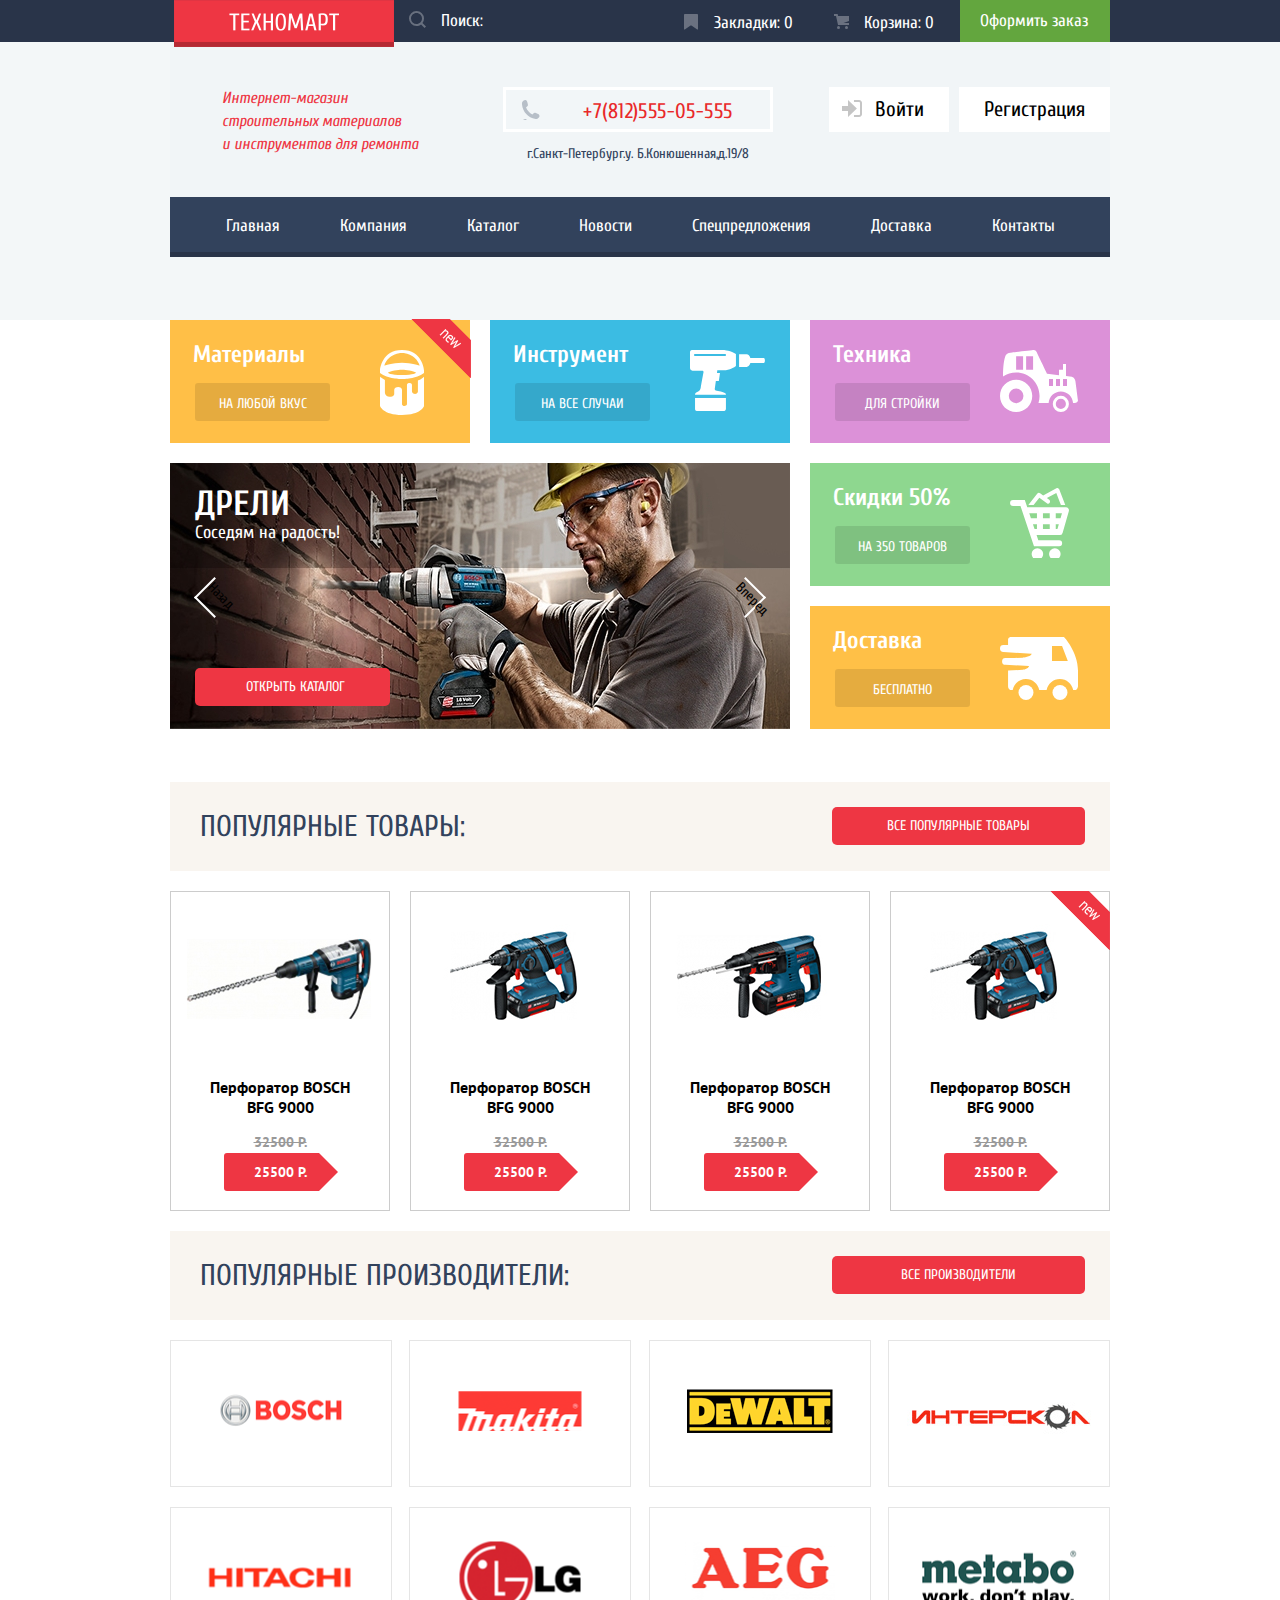
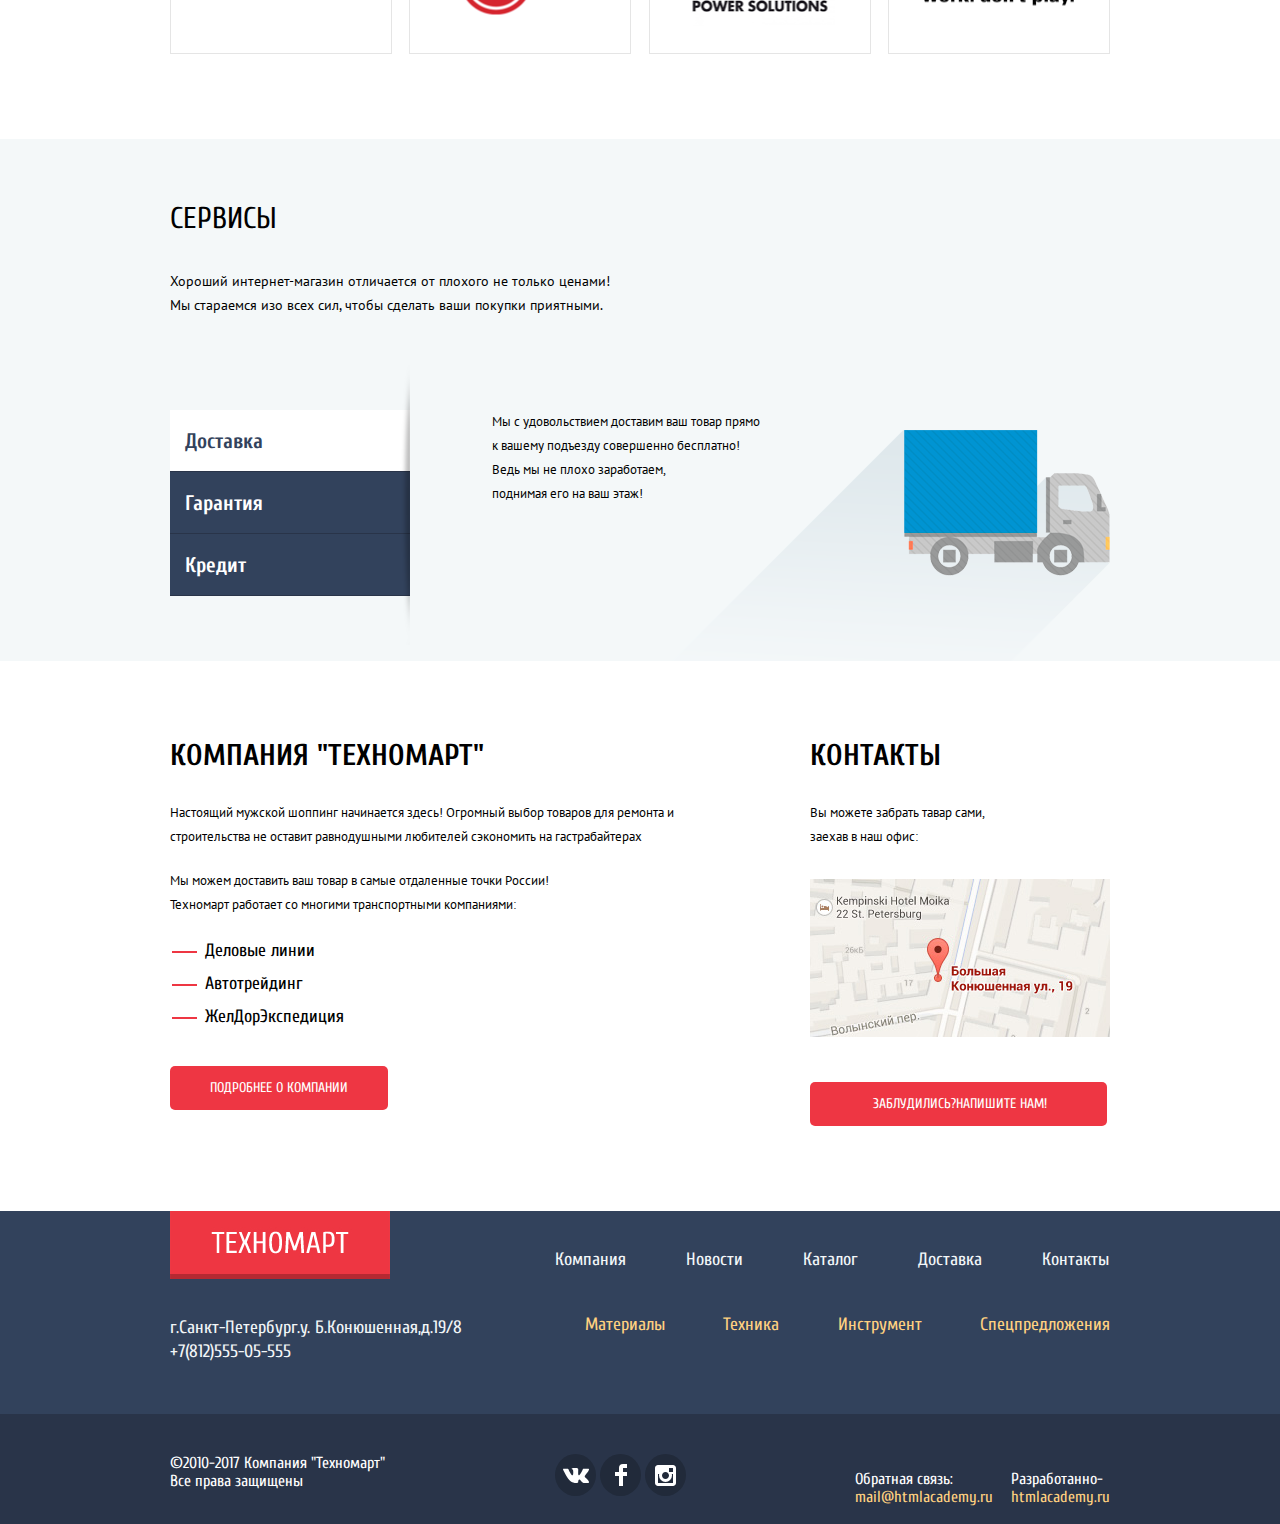
==== index.html @ 112034b2 "предзащита-1" ====
<!DOCTYPE html>
<html lang="ru">

<head>
  <meta charset="utf-8">
  <title>technomart-index</title>
  <link href="https://fonts.googleapis.com/css?family=Cuprum:400,400i,700&amp;subset=cyrillic" rel="stylesheet">
  <link href="https://fonts.googleapis.com/css?family=PT+Sans:400,700&amp;subset=cyrillic" rel="stylesheet">
  <link rel="shortcut icon" type="image/x-icon" href="img/favicon16.png">
  <link rel="shortcut icon" type="image/x-icon" href="img/favicon32.png">
  <link rel="stylesheet" type="text/css" href="css/technomart.css">
</head>

<body>
  <header class="main_header">
    <div class="box_shopping_bar">
      <section class="shopping_bar">
        <a href="index.html" class="tehnomart_logo">
          <img src="img/tehnomart_logo.png" alt="tehnomart_logo" width="220" height="47">
        </a>
        <form method="get" action="URL" name="search_in_header" class="search_header">
          <button type="submit" name="serch_submit" value="найти" class="serch_button">
            <svg xmlns="http://www.w3.org/2000/svg" width="17" height="17" viewBox="0 0 17 17" class="serch_button">
              <path fill="#ffffff" d="M17 15.586l-3.542-3.542A7.465 7.465 0 0 0 15 7.5 7.5 7.5 0 1 0 7.5 15c1.71 0 3.282-.579 4.544-1.542L15.586 17 17 15.586zM2 7.5C2 4.467 4.467 2 7.5 2 10.532 2 13 4.467 13 7.5c0 3.032-2.468 5.5-5.5 5.5A5.506 5.506 0 0 1 2 7.5z" /></svg>
          </button>
          <label class="search_headline" for="serch_id">Поиск:</label>
          <input type="search" class="search_line" id="serch_id">
        </form>
        <ul class="purchase_inform_list">
          <li class="purchase_inform_item"><a href="#" class="bookmarks">Закладки: 0</a></li>
          <li class="purchase_inform_item"><a href="#" class="basket">Корзина: 0</a></li>
          <li><a href="#" class="checkout_button">Оформить заказ</a></li>
        </ul>
      </section>
    </div>
    <div class="box_inform_and_navigation">
      <section class="inform_bar">
        <h1>
          Интернет-магазин<br>
          строительных материалов<br>
          и инструментов для ремонта<br>
        </h1>
        <address>
          <a href="tel:+7(812)555-05-555" class="tel_technomart">+7(812)555-05-555</a>
          <div class="street">г.Санкт-Петербург.у. Б.Конюшенная,д.19/8</div>
        </address>
        <ul class="profile_list">
          <li class="profile_item">
            <svg xmlns="http://www.w3.org/2000/svg" width="20" height="17" viewBox="0 0 20 17" class="come_in_icon">
              <path fill="#c5c5c5" d="M14.875 8.5L6 0v6H0v5h6v6z" />
              <path fill="#c5c5c5" d="M16.986 15.01h-5.027V17h5.027c2.178 0 3.004-1.81 3.029-3.026V3.028C19.99 1.811 19.164 0 16.986 0h-5.027v1.99h5.027c.839 0 .992.681 1.01 1.057v10.904c-.017.376-.171 1.059-1.01 1.059z" />
            </svg>
            <a href="#" class="come_in">Войти</a>
          </li>
          <li class="profile_item">
            <a href="#" class="registration">Регистрация</a>
          </li>
        </ul>
      </section>
      <nav class="site_navigation">
        <ul class="site_navigation_list">
          <li class="site_navigation_item"><a href="index.html" class="first_item">Главная</a></li>
          <li class="site_navigation_item"><a href="#">Компания</a></li>
          <li class="site_navigation_item"><a href="#">Каталог</a></li>
          <li class="site_navigation_item"><a href="#">Новости</a></li>
          <li class="site_navigation_item"><a href="#">Спецпредложения</a></li>
          <li class="site_navigation_item"><a href="#">Доставка</a></li>
          <li class="site_navigation_item"><a href="#" class="last_item">Контакты</a></li>
        </ul>
      </nav>
    </div>
  </header>
  <main>
    <section class="catalog_navigation">
      <ul class="catalog_navigation_list">
        <li class="catalog_navigation_item">
          <div class="flag flag_new">новинка</div>
          <h3>Материалы</h3>
          <a href="#" class="button_catalog_navigation">на любой вкус</a>
        </li>
        <li class="catalog_navigation_item">
          <h3>Инструмент</h3>
          <a href="#">на все случаи</a>
        </li>
        <li class="catalog_navigation_item">
          <h3>Техника</h3>
          <a href="#">для стройки</a>
        </li>
        <li class="catalog_navigation_item">
          <h3>Скидки 50%</h3>
          <a href="#">на 350 товаров</a>
        </li>
        <li class="catalog_navigation_item">
          <h3 class="headline_catalog_navigation">Доставка</h3>
          <a href="#">Бесплатно</a>
        </li>
      </ul>
      <input class="visually_hidden" type="radio" id="forward" name="toggle">
      <input class="visually_hidden" type="radio" id="back" name="toggle" checked>
      <section class="sliders">
        <div class="slider_controls">
          <label for="forward">Вперед</label>
          <label for="back">Назад</label>
        </div>
        <ul class="slider_list">
          <li class="slider_item slide" id="slide1">
            <h3 class="slide_title">Перфораторы</h3>
            <p class="slide_text">Настоящие мужские игрушки</p>
            <a class="button slide_button" href="#">Открыть каталог</a>
          </li>
          <li class="slider_item slide" id="slide2">
            <h4 class="slide_title">Дрели</h4>
            <p class="slide_text">Соседям на радость!</p>
            <a class="button slide_button" href="#">Открыть каталог</a>
          </li>
        </ul>
      </section>
    </section>
    <section class="popular_goods">
      <div class="horizontal_сolumn">
        <h2>Популярные товары:</h2>
        <a href="#">Все популярные товары</a>
      </div>
      <div class="catalog_index">
        <ul class="catalog_list">
          <li class="catalog_item">
            <div class="actions">
              <a href="#" class="buy">Купить</a>
              <a href="#" class="bookmark">В закладки</a>
            </div>
            <div class="image">
              <img src="img/Perforator_1.png" alt="Перфоратор BOSCH BFG 9000" width="218" height="168">
            </div>
            <h3 class="title">Перфоратор BOSCH BFG 9000</h3>
            <div class="discount">32500 Р.</div>
            <span class="price"> 25500 Р.</span>
          </li>
          <li class="catalog_item">
            <div class="actions">
              <a href="#" class="buy">Купить</a>
              <a href="#" class="bookmark">В закладки</a>
            </div>
            <div class="image">
              <img src="img/Perforator_2.png" alt="Перфоратор BOSCH BFG 9000" width="218" height="168">
            </div>
            <h3 class="title">Перфоратор BOSCH BFG 9000</h3>
            <div class="discount">32500 Р.</div>
            <span class="price"> 25500 Р.</span>
          </li>
          <li class="catalog_item">
            <div class="actions">
              <a href="#" class="buy">Купить</a>
              <a href="#" class="bookmark">В закладки</a>
            </div>
            <div class="image">
              <img src="img/Perforator_3.png" alt="Перфоратор BOSCH BFG 9000" width="218" height="168">
            </div>
            <h3 class="title">Перфоратор BOSCH BFG 9000</h3>
            <div class="discount">32500 Р.</div>
            <span class="price"> 25500 Р.</span>
          </li>
          <li class="catalog_item">
            <div class="actions">
              <a href="#" class="buy">Купить</a>
              <a href="#" class="bookmark">В закладки</a>
            </div>
            <div class="flag flag_new">новинка</div>
            <div class="image">
              <img src="img/Perforator_2.png" alt="Перфоратор BOSCH BFG 9000" width="218" height="168">
            </div>
            <h3 class="title">Перфоратор BOSCH BFG 9000</h3>
            <div class="discount">32500 Р.</div>
            <span class="price"> 25500 Р.</span>
          </li>
        </ul>
      </div>
    </section>
    <section class="popular_manufacturers">
        <div class="horizontal_сolumn">
          <h2>Популярные производители:</h2>
          <a href="#">Все производители</a>
        </div>
        <ul class="manufacturers_list">
          <li class="box_manufacturers">
            <a href="#"><img src="img/bosch.png" alt="BOSCH" width="126" height="37" class="logo_manufacturer"></a>
          </li>
          <li class="box_manufacturers">
            <a href="#"><img src="img/Makita.png" alt="Makita" width="123" height="40" class="logo_manufacturer"></a>
          </li>
          <li class="box_manufacturers">
            <a href="#"><img src="img/DeWALT.png" alt="DeWALT" width="146" height="44" class="logo_manufacturer"></a>
          </li>
          <li class="box_manufacturers">
            <a href="#"><img src="img/Интерскол.png" alt="Интерскол" width="200" height="88" class="logo_manufacturer"></a>
          </li>
          <li class="box_manufacturers">
            <a href="#"><img src="img/Hitachi.png" alt="Hitachi" width="169" height="31" class="logo_manufacturer"></a>
          </li>
          <li class="box_manufacturers">
            <a href="#"><img src="img/LG.png" alt="LG" width="121" height="73" class="logo_manufacturer"></a>
          </li>
          <li class="box_manufacturers">
            <a href="#"><img src="img/AEG.png" alt="AEG power soultions" width="151" height="96" class="logo_manufacturer"></a>
          </li>
          <li class="box_manufacturers">
            <a href="#"><img src="img/Metabo.png" alt="METABO work. don't play" width="204" height="69" class="logo_manufacturer"></a>
          </li>
        </ul>
      
    </section>
    <section class="box_about_purchase">
      <div class="about_purchase">
        <div class="service">
          <h2 class="service_headline">Сервисы</h2>
          <p>Хороший интернет-магазин отличается от плохого не только ценами!<br>
            Мы стараемся изо всех сил, чтобы сделать ваши покупки приятными.</p>
        </div>
        <div class="headline_sections">
          <ul class="headline_list">
            <li>
              <button class="current">Доставка</button>
            </li>
            <li>
              <button class="headline_paragraph">Гарантия
              </button></li>
            <li><button class="headline_paragraph">
                Кредит
              </button></li>
          </ul>
        </div>
        <ul class="sections">
          <li class="sections_item">
            <div class="shipping">
              <p>Мы с удовольствием доставим ваш товар прямо<br>
                к вашему подъезду совершенно бесплатно!<br>
                Ведь мы не плохо заработаем,<br>
                поднимая его на ваш этаж!
              </p>
            </div>
          </li>
          <li>
            <div class="warranty">
              <p>Если купленный у нас товар поломается или заискрит,<br>
                а также в случае пожара, спровоцированного его возгаранием, <br>
                вы всегда можете быть уверены в нашей гарантии. Мы обменяем сгоревший товар на новый.<br>
                Дом уж восстановите как-нибудь сами.
              </p>
            </div>
          </li>
          <li>
            <div class="credit">
              <h2>Кредит</h2>
              <p>Залезть в долговую яму стало проще!<br>
                Кредитные консультанты придут вам на помощь..
              </p>
              <a href="#" class="button buttom_credit">Отправить заявку</a>
            </div>
          </li>
        </ul>
      </div>
    </section>
    <div class="before_footer">
      <section class="about_company">
        <h2>Компания "Техномарт"</h2>
        <p>Настоящий мужской шоппинг начинается здесь! Огромный выбор товаров для ремонта и<br>
          строительства не оставит равнодушными любителей сэкономить на гастрабайтерах</p>
        <p>Мы можем доставить ваш товар в самые отдаленные точки России!<br>
          Техномарт работает со многими транспортными компаниями:</p>
        <ul class="transport_companies_list">
          <li class="transport_companies_item">Деловые линии</li>
          <li class="transport_companies_item">Автотрейдинг</li>
          <li class="transport_companies_item">ЖелДорЭкспедиция</li>
        </ul>
        <a href="#" class="button">Подробнее о компании</a>
      </section>
      <section class="contacts">
        <h2>Контакты</h2>
        <p>Вы можете забрать тавар сами,<br>
          заехав в наш офис:</p>
        <img src="img/map_index.jpg" alt="map" width="300" height="158" class="min_map"><br>
        <a href="#" class="button open_form">Заблудились?Напишите нам!</a>
      </section>
    </div>
    <div class="box_popup_map">
      <img src="img/map-popup.jpg" alt="location_technomart(map)" width="940" height="446">
      <button class="popup_map_close">Закрыть</button>
    </div>
    <section class="form_message_box">
      <div class="up_box_message">
        <form method="post" name="write_to_us" action="URL" class="form_message">
          <button class="popup_message_close">Закрыть</button>
          <ul class="message_list">
            <li class="message_item">
              <label for="Your_name">Ваше имя:</label>
              <input type="text" id="Your_name" placeholder="Имя Фамилия" name="user_name">
            </li>
            <li class="message_item">
              <label for="Your_e-mail">Ваш e-mail:</label>
              <input type="email" id="Your_e-mail" placeholder="email@exampl.com" name="user_email">
            </li>
            <li class="message_item">
              <label for="message">Текст письма:</label>
              <textarea rows="10" cols="30" id="message" placeholder="В свободной фрме" name="user_massage"></textarea>
            </li>
          </ul>
        </form>
      </div>
      <div class="down_box_message">
        <form class="form_message">
          <input type="submit" value="Отправить" class="button button_message">
        </form>
      </div>
    </section>
  </main>
  <footer class="main_footer">
    <div class="footer_site_info">
      <div class="top_site_info">
        <a href="index.html" class="logo_footer">
          <img src="img/logo_footer.jpg" alt="tehnomart_logo" width="220" height="68" class="logo_footer">
        </a>
        <ul class="footer_site_nav_list">
          <li class="footer_site_nav_item"><a href="#">Компания</a></li>
          <li class="footer_site_nav_item"><a href="#">Новости</a></li>
          <li class="footer_site_nav_item"><a href="#">Каталог</a></li>
          <li class="footer_site_nav_item"><a href="#">Доставка</a></li>
          <li class="footer_site_nav_item"><a href="#">Контакты</a></li>
        </ul>
      </div>
      <div class="bottom_site_info">
        <nav class="footer_catalog_nav">
          <ul class="footer_catalog_nav">
            <li class="footer_catalog_nav_item"><a href="#">Материалы</a></li>
            <li class="footer_catalog_nav_item"><a href="#">Техника</a></li>
            <li class="footer_catalog_nav_item"><a href="#">Инструмент</a></li>
            <li class="footer_catalog_nav_item"><a href="#">Спецпредложения</a></li>
          </ul>
        </nav>
        <address class="address_footer">г.Санкт-Петербург.у. Б.Конюшенная,д.19/8 <br> <a href="tel:+78125550555" class="address_footer">+7(812)555-05-555</a>
        </address>
      </div>
    </div>
    <div class="box_additional_info">
      <div class="additional_info">
        <p class="copyright">©2010-2017 Компания "Техномарт"<br>
          Все права защищены</p>
        <div class="footer_social">
          <h2 class="visually_hidden">Соц.сети</h2>
          <ul class="social_networks">
            <li>
              <a href="#" class="social_button"><span class="visually_hidden">vkontacte</span>
                <svg xmlns="http://www.w3.org/2000/svg" width="26" height="15" viewBox="0 0 26 15">
                  <path fill="#FFF" d="M16.138 11.51c.956-.309 2.18 2.04 3.483 2.939.978.681 1.727.534 1.727.534l3.473-.05s1.815-.112.957-1.554c-.071-.12-.503-1.069-2.585-3.022-2.177-2.043-1.882-1.712.739-5.244 1.597-2.153 2.236-3.468 2.036-4.028-.192-.539-1.365-.399-1.365-.399L20.69.713c-.381.001-.704.119-.851.515-.003.004-.621 1.666-1.445 3.079-1.741 2.989-2.436 3.148-2.724 2.961-.661-.433-.494-1.737-.494-2.664 0-2.897.432-4.105-.846-4.417-.427-.104-.739-.172-1.828-.182-1.392-.021-2.574 0-3.244.329-.445.223-.786.712-.579.74.26.035.843.16 1.155.586.401.552.389 1.789.389 1.789s.229 3.411-.54 3.834c-.528.29-1.25-.302-2.803-3.016-.793-1.388-1.392-2.922-1.392-2.922s-.116-.285-.326-.441c-.25-.185-.6-.244-.6-.244L.848.684S.29.7.085.946c-.182.218-.015.668-.015.668s2.909 6.881 6.203 10.347c3.02 3.182 6.452 2.971 6.452 2.971h1.555s.469-.054.709-.312c.224-.24.214-.691.214-.691s-.031-2.109.935-2.419z" />
                </svg>
              </a>
            </li>
            <li>
              <a href="#" class="social_button"><span class="visually_hidden">facebook</span>
                <svg xmlns="http://www.w3.org/2000/svg" width="12" height="22" viewBox="0 0 12 22">
                  <path fill="#FFF" d="M12 4V0H8a4 4 0 0 0-4 4v4H0v4h4v10h4V12h4V8H8V4h4z" />
                </svg></a>
            </li>
            <li>
              <a href="#" class="social_button"><span class="visually_hidden">instagram</span>
                <svg xmlns="http://www.w3.org/2000/svg" width="21" height="21" viewBox="0 0 21 21">
                  <path fill="#FFF" d="M18 0H3C1.35 0 0 1.35 0 3v15c0 1.65 1.35 3 3 3h15c1.65 0 3-1.35 3-3V3c0-1.65-1.35-3-3-3zm-7.5 7c1.93 0 3.5 1.57 3.5 3.5S12.43 14 10.5 14 7 12.43 7 10.5 8.57 7 10.5 7zM18 18H3V9h1.181A6.504 6.504 0 0 0 4 10.5a6.5 6.5 0 1 0 13 0 6.45 6.45 0 0 0-.181-1.5H18v9zm0-11h-4V3h4v4z" />
                </svg>
              </a>
            </li>
          </ul>
        </div>
        <div class="footer_copyright">
          <p class="feedback">
            Обратная связь:<br>
            <a href="mailto:mail@htmlacademy.ru" class="developer_contacts">mail@htmlacademy.ru</a>
          </p>
          <p class="developed">
            Разработанно-<br>
            <a href="https://up.htmlacademy.ru/htmlcss/24" class="developer_contacts">htmlacademy.ru</a>
          </p>
        </div>
      </div>
    </div>
  </footer>

  <div class="overlay"></div>

<script src="js/script.js"></script>

</body>

</html>
---- css/technomart.css ----
body {
  min-width: 960px;
  margin: 0;

  font-family: "Cuprum", Arial, sans-serif;
  font-size: 14px;
  line-height: 18px;
  font-weight: 400;
}

a {
  text-decoration: none;
}

img {
  max-width: 100%;
  height: auto;
}

.visually_hidden:not(:focus):not(:active),
input[type="checkbox"].visually-hidden,
input[type="radio"].visually-hidden {
  position: absolute;

  width: 1px;
  height: 1px;
  margin: -1px;
  border: 0;
  padding: 0;

  white-space: nowrap;

  clip-path: inset(100%);
  clip: rect(0 0 0 0);
  overflow: hidden;
}

.button {
  font: inherit;
  color: #ffffff;
  text-transform: uppercase;

  background-color: #ee3643;
  border: none;

  display: inline-block;
  padding: 14px 45px;
  border-radius: 5px;

  text-align: center;
  vertical-align: middle;
}

.button:hover,
.button:focus {
  background-color: #ca2c37;
}

.button:active {
  background-color: #ba2732;
}

.button.disabled,
.button:disabled {
  cursor: default;
  opacity: 0, 5;
}


hr {
  color: #f2f6f8;
  margin: 0;
  padding: 0;
}

/*----------------------------HEADER-------------------------------------*/

.shopping_bar {
  background-color: #293449;
  justify-content: flex-end;
  height: 42px;

  position: relative;
}


/*----------строка поиска---------------*/
.search_header {
  display: flex;
  flex-wrap: wrap;
  width: 260px;

  align-items: center;

  padding-left: 15px;
}

.search_header:hover,
.search_header:focus {
  background-color: #fff;
}

.search_header:hover .search_line,
.search_header:focus .search_line {
  background-color: #fff;
  width: 85%;
}

.search_header:hover .serch_button,
.search_header:focus .serch_button {
  padding-right: 7px;
}

.search_header:hover path {
  fill: #e9292a;
}


.search_header:hover .search_headline,
.search_header:focus .search_headline {
  display: none;
}


.search_headline {
  color: #ffffff;
  font-size: 17px;

  margin-left: 15px;
  margin-right: 5px;

}

.search_line {
  margin: 0;
  padding: 0;
  height: 40px;
  width: 180px;

  background-color: #293449;
  color: #000;
  font-size: 17px;

  border: none;
}

.search_line:focus,
.search_line:hover {
  background-color: #ffffff;

  /*стиль текста в строке*/

  background-color: #ffffff;
  color: #000000;
  font-family: Cuprum;
  font-size: 17px;
  font-weight: 400;
  line-height: 18px;
}


.serch_button {
  border: none;
  background: transparent;

  margin: 0;
  padding: 0;
}

.serch_button path {
  fill: rgba(252, 252, 252, 0.3);
}

.serch_button:hover path,
.serch_button:focus path {
  fill: rgba(252, 252, 252, 1);
}

.serch_button:active path {
  fill: #e9292a;
}


/*------------shopping_bar (продолжение верхней строки шапки)---------------*/

.purchase_inform_list {
  list-style: none;
  margin: 0px;
  padding: 0px;
}

.purchase_inform_item a:link,
.purchase_inform_item a:visited {
  color: #ffffff;
  font-size: 17px;
  line-height: 18px;

  box-sizing: border-box;
  height: 42px;

  position: relative;
}

.purchase_inform_item a:hover,
.purchase_inform_item a:focus {
  background-color: #212a3a;
}

.purchase_inform_item a:active {
  background-color: #161d29;
  opacity: 0.6;
}

.purchase_inform_list .basket_current {

  background-color: #ee3643;
}

.purchase_inform_list .bookmarks::before {
  position: absolute;
  content: "";
  top: 14px;
  left: 15px;

  width: 20px;
  height: 17px;

  background-image: url(../svg/icon-bookmark.svg);
  background-repeat: no-repeat;
  position: 0 0;

  opacity: 0.3;
}


.purchase_inform_list .basket::before {
  position: absolute;
  content: "";
  top: 14px;
  left: 15px;

  width: 20px;
  height: 17px;

  background-image: url(../svg/icon-cart.svg);
  background-repeat: no-repeat;
  position: 0 0;

  opacity: 0.3;
}


.purchase_inform_item a:hover::before,
.purchase_inform_item a:focus::before {
  opacity: 1;
}

.checkout_button:link,
.checkout_button:visited {

  color: #ffffff;
  font-size: 17px;
  padding: 0;

  background-color: #63a63e;

  box-sizing: border-box;
  padding-left: 20px;
  padding-top: 12px;

  width: 150px;
  height: 42px;
}


.checkout_button:hover,
.checkout_button:focus {
  background-color: #5fbb2d;
}

.checkout_button:active {
  background-color: #518534;
  opacity: 0.5;
}


/*---------inform_bar(средняя строка шапки)-----------*/


.inform_bar {
  background-color: #f1f5f7;
}

.inform_bar h1 {
  color: #ee3643;
  font-size: 16px;
  line-height: 23px;
  font-style: italic;
  font-weight: 400;
  margin: 0px;

  margin-left: 52px;
}

address {
  text-decoration: none;
  font-style: normal;
  margin-left: 85px
}


.tel_technomart:link,
.tel_technomart:visited,
.tel_technomart:hover,
.tel_technomart:focus .tel_technomart:active {

  color: #e9292a;
  font-size: 21px;
  line-height: 21px;
  letter-spacing: 0.42px;

  display: block;
  box-sizing: border-box;


  width: 270px;
  height: 45px;
  border: 3px solid #ffffff;
  background-color: #f2f6f8;


  padding-top: 11px;

  padding-left: 40px;
  text-align: center;

  position: relative;

}

.tel_technomart:link::before {
  position: absolute;
  content: "";
  top: 10px;
  left: 15px;

  width: 20px;
  height: 20px;

  background-image: url(../svg/icon-phone.svg);
}


.street {
  color: #32425c;
  font-size: 14px;
  line-height: 24px;

  text-align: center;

  margin-top: 10px;
}

.profile_list {
  list-style: none;
  margin: 0px;
  padding: 0px;

  display: flex;
  justify-content: space-between;

  position: relative;
  margin-left: auto;
}

.profile_item {
  margin-right: 10px;
}

.profile_item:last-child {
  margin-right: 0;
}

.profile_list a:link,
.profile_list a:visited {

  color: #000000;
  font-size: 21px;
  font-weight: 400;

  display: block;
  padding-top: 13px;
  padding-left: 25px;
  padding-right: 25px;

  box-sizing: border-box;
  height: 45px;
  text-align: center;

  background-color: #fff;
}

.profile_list a:hover,
.profile_list a:focus {
  color: #ee3643;
}

.profile_list :hover path,
.profile_list :focus path {
  fill: #32425c;
}

.profile_list a:active {
  color: #000000;
  opacity: 0.3;
}

.profile_list :active path {
  fill: #c5c5c5;
}

.profile_item .come_in:link,
.profile_item .come_in visited {
  padding-left: 46px;
}

.come_in_icon {
  position: absolute;
  top: 13px;
  left: 13px;
}


.site_navigation_list {
  list-style: none;
  margin: 0px;
  padding: 0px;

  display: flex;
  flex-wrap: wrap;
  min-height: 60px;

  box-shadow: inset 0 -5px 0 #293449;
  background-color: #32425c;

  align-items: center;
  justify-content: space-around;

}

.site_navigation_list a {
  color: #ffffff;
  font-size: 17px;
  display: block;

  padding-top: 20px;
  padding-bottom: 23px;
  padding-left: 30px;
  padding-right: 30px;
}

.site_navigation_list a:hover,
.site_navigation_list a:focus {
  background-color: #293449;
}

.site_navigation_list a:active {
  opacity: 0.5;
}


/*-------------------------MAIN-------------------------------*/

/*------catalog-navigation----*/

.catalog_navigation {
  margin: 0 auto;
  padding: 0;
  width: 940px;

  margin-bottom: 53px;
  position: relative;
}

.catalog_navigation_list {
  list-style: none;
  margin: 0;
  padding: 0;


  display: flex;
  flex-wrap: wrap;
  justify-content: space-between;
}


.catalog_navigation_item {
  width: 300px;
  height: 123px;

  margin: 0;
  position: relative;
}

.catalog_navigation_item:nth-child(1) {
  background-color: #ffbf47;
}

.catalog_navigation_item:nth-child(1)::before {
  position: absolute;
  content: "";
  top: 30px;
  left: 210px;

  width: 44px;
  height: 65px;

  background-image: url(../svg/icon-1.svg);
  background-repeat: no-repeat;
  background-position: 0 0;

}

.catalog_navigation_item:nth-child(2) {
  background-color: #3bbce3;
}

.catalog_navigation_item:nth-child(2)::before {
  position: absolute;
  content: "";
  top: 30px;
  left: 200px;

  width: 75px;
  height: 61px;

  background-image: url(../svg/icon-2.svg);
  background-repeat: no-repeat;
  background-position: 0 0;
}

.catalog_navigation_item:nth-child(3) {
  background-color: #dc91d8;
}

.catalog_navigation_item:nth-child(3)::before {
  position: absolute;
  content: "";
  top: 30px;
  left: 190px;

  width: 78px;
  height: 62px;

  background-image: url(../svg/icon-3.svg);
  background-repeat: no-repeat;
  background-position: 0 0;
}


.catalog_navigation_item:nth-child(4) {
  background-color: #8ed78f;

  margin-left: 640px;
  margin-top: 20px;
}

.catalog_navigation_item:nth-child(4)::before {
  position: absolute;
  content: "";
  top: 25px;
  left: 200px;

  width: 60px;
  height: 70px;

  background-image: url(../svg/icon-4.svg);
  background-repeat: no-repeat;
  background-position: 0 0;
}

.catalog_navigation_item:nth-child(5) {
  background-color: #ffc047;

  margin-left: 640px;
  margin-top: 20px;
}

.catalog_navigation_item:nth-child(5)::before {
  position: absolute;
  content: "";
  top: 31px;
  left: 190px;

  width: 80px;
  height: 63px;

  background-image: url(../svg/icon-5.svg);
  background-repeat: no-repeat;
  background-position: 0 0;
}





.catalog_navigation h3 {
  margin: 0;
  padding: 0;

  color: #ffffff;
  font-size: 24px;
  line-height: 30px;
  font-weight: 700;

  position: absolute;
  top: 20px;
  left: 23px;
}



.catalog_navigation_list a:link,
.catalog_navigation_list a:visited {
  color: #ffffff;
  font-size: 14px;
  line-height: 18px;
  text-transform: uppercase;

  box-sizing: border-box;
  text-align: center;
  padding-top: 12px;


  width: 135px;
  height: 38px;


  background-color: rgba(0, 0, 0, 0.1);

  border-radius: 3px;

  position: absolute;
  top: 63px;
  left: 25px;

}

.catalog_navigation_list a:hover,
.catalog_navigation_list a:focus {
  background-color: rgba(0, 0, 0, 0.2);
}

.catalog_navigation_list a:active {
  background-color: rgba(0, 0, 0, 0.3);
}

.catalog_navigation_list a:nth-child()

/*-------------------------------ПОУЛЯРНЫЕ ТОВАРЫ-----------------------*/
.horizontal_сolumn {
  width: 940px;
  height: 90px;

  background-color: #f9f5f0;

  position: relative;
}

.horizontal_сolumn h2 {
  color: #32425c;
  font-size: 30px;
  line-height: 30px;
  text-transform: uppercase;
  font-weight: 400;

  margin: 0;
  padding: 0;

  margin-top: 30px;
  margin-left: 30px;

 /* margin-right: 373px;
  margin-left: 30px;
  margin-bottom: 35px;
  margin-top: 33px;
  padding: 0px;*/
}

.horizontal_сolumn a:link,
.horizontal_сolumn a:visited {
  background-color: #ee3643;
  border-radius: 5px;

  color: #ffffff;
  line-height: 18px;
  text-transform: uppercase;

  position: absolute;
  top: 25px;
  right: 25px;

  box-sizing: inherit;
  width: 253px;
  height: 38px;


  padding-top: 10px;
  text-align: center;
  margin: 0;
}


.horizontal_сolumn a:hover,
.horizontal_сolumn a:focus {
  background-color: #ca2c37;
}

.horizontal_сolumn a:active {
  background-color: #ba2732;
}

/*---------------------КАРТОЧКИ ПРОИЗВОДИТЕЛЕЙ----------------------*/
.box_manufacturers {
  width: 220px;
  height: 145px;
  border: 1px solid #e5e5e5;
  background-color: #ffffff;
  margin-bottom: 20px;

  position: relative;
}

.box_manufacturers:hover,
.box_manufacturers:focus,
.box_manufacturers:active {
  width: 220px;
  height: 145px;
  box-shadow: 0 10px 25px rgba(41, 52, 73, 0.5);
  background-color: #ffffff;
}

.manufacturers_list {
  list-style-type: none;
  margin: 0;
  padding: 0;
}

.manufacturers_list a:active {
  opacity: 0.3;

  display: block;
  width: 100%;
}

.manufacturers_list img {
  position: absolute;
  top: 48%;
  left: 50%;
  transform: translate(-50%, -50%);
}


.box_about_purchase {
  background-color: #f4f8f9;

  display: flex;
  width: 100%;
  min-height: 522px;
  margin-bottom: 80px;

}

.about_purchase {
  display: flex;
  flex-wrap: wrap;
  justify-content: space-between;
  width: 940px;
  min-height: 455px;

  margin: 0 auto;
}

/*--------*/
.service {
  margin-top: 65px;
  margin-bottom: 28px;
  width: 100%;

  min-height: 95px;
}

.service_headline {
  margin: 0;
  padding: 0;

  font-family: Cuprum;
  font-size: 30px;
  line-height: 30PX;
  font-weight: 400;
  text-transform: uppercase;

  margin-bottom: 35px;
}

.service p {
  margin: 0;
  padding: 0;

  color: #000000;
  font-family: "PT Sans";
  font-size: 14px;
  line-height: 24px;
  font-weight: 400;
}

.headline_sections {
  position: relative;
}

.headline_sections::before {
  content: "";

  position: absolute;
  top: -45px;
  left: 230px;

  background-image: url("../img/line.png");
  background-position: 0 0;
  background-repeat: repeat;


  width: 10px;
  height: 280px;
}

.headline_list {
  list-style: none;
  padding: 0;
  margin: 0;
}


.headline_list button {
  border: none;
  margin: 0;
  padding: 0;

  background-color: #32425c;
  color: #fff;
  box-shadow: 0 1px 0 #293449;

  box-sizing: border-box;
  width: 240px;
  height: 61px;

  margin-bottom: 1px;
  padding: 15px;

  color: #fff;
  font-family: Cuprum;
  font-size: 21px;
  font-weight: 700;
  line-height: 30px;
  text-align: left;
}

.headline_list .current {
  background-color: #fff;
  color: #32425c;
}

.headline_list .headline_paragraph:hover,
.headline_list .headline_paragraph:focus {
  background-color: #293449;
}

.headline_list .headline_paragraph:active {
  background-color: #ffffff;
  color: #32425c;
}

.sections {
  list-style: none;
  margin: 0;
  padding: 0;

  overflow: hidden;
}

.sections h2 {
  margin: 0;

  color: #32425c;
  font-family: Cuprum;
  font-size: 36px;
  font-weight: 400;
  line-height: 36px;
  text-transform: uppercase;

  margin-bottom: 35px;
}

.sections p {
  margin: 0;
  padding: 0;

  color: #000000;
  font-family: "PT Sans";
  font-size: 13px;
  font-weight: 400;
  line-height: 24px;
  line-height: 24px;

}

.shipping {
  padding-right: 350px;

  position: relative;
}

.shipping::before {
  content: "";

  width: 470px;
  height: 260px;

  background-image: url(../img/car.png);
  background-repeat: no-repeat;

  position: absolute;
  top: 20px;
  left: 150px;
}

.warranty {
  padding-right: 240px;

  position: relative;


  display: none;
}

.warranty::before {
  content: "";


  width: 389px;
  height: 283px;

  background-image: url(../img/warranty.png);
  background-repeat: no-repeat;

  position: absolute;
  top: 1px;
  left: 240px;
}

.credit {
  padding-right: 350px;

  position: relative;

  display: none;
}

.credit::before {
  content: "";

  width: 465px;
  height: 285px;

  background-image: url(../img/credit.png);
  background-repeat: no-repeat;

  position: absolute;
  top: -3px;
  left: 165px;
}

.buttom_credit {
  margin-top: 30px;
}

/*-------------------контакты и о компании----------------------*/

.before_footer h2 {
  margin: 0px;
  padding: 0px;
  margin-bottom: 30px;

  font-size: 30px;
  line-height: 30px;
  text-transform: uppercase;
}

.transport_companies_list {
  list-style: none;
  margin: 0;
  padding: 0;

  margin-bottom: 40px;
  margin-top: 25px;
}




.transport_companies_item {
  font-size: 18px;

  margin-bottom: 15px;
  padding-left: 35px;

  position: relative;
}

.transport_companies_item::before {
  content: "";
  width: 25px;
  height: 2px;
  background-color: #ee3643;

  position: absolute;
  left: 2px;
  top: 9px;

}


.transport_companies_item:last-child {
  margin-bottom: 0;
}

.about_company a {
  padding: 13px 40px;
  border-radius: 5px;
}

.before_footer h2 {
  font-size: 30px;
  line-height: 30px;
  margin-bottom: 30px;


}

.contacts a {
  padding-left: 63px;
  padding-right: 60px;
  padding-top: 13px;
  padding-bottom: 13px;

  border-radius: 5px;
}

.before_footer p {
  font-family: "PT Sans";
  font-size: 13px;
  line-height: 24px;

  padding: 0px;
  margin: 0px;
}

.about_company p:nth-child(2) {
  margin-bottom: 20px;
}

.contacts p {
  margin-bottom: 30px;
}

.min_map {
  margin-bottom: 40px;
}

/*-----------------popua_map--------------*/

.box_popup_map {
  width: 940px;
  height: 447px;
  box-shadow: 0 0 15px 1px rgba(47, 42, 43, 0.5);
  background-color: #c5c5c5;
  margin-bottom: 40px;

  position: absolute;
  top: 2345px;
  left: 24%;

  display: none;

  z-index: 100;
}


.map_show{
  display: block;
}

.popup_map_close {
  width: 21px;
  height: 21px;

  font-size: 0;
  border: 0;

  position: absolute;
  top: 7px;
  right: 10px;

  cursor: pointer;
  background-color: transparent;
}

.popup_map_close::before,
.popup_map_close::after {
  content: "";

  position: absolute;
  top: 10px;
  left: 1px;


  width: 21px;
  height: 4px;

  background-color: #ee3643;
  border-radius: 1px;
}

.popup_map_close:before {
  transform: rotate(45deg);
}

.popup_map_close::after {
  transform: rotate(-45deg);
}


.box_lower_popup {
  width: 620px;
  height: 112px;
  background-color: #f1f1f1;
}

/*------------------------------FOOTER-------------------------------------------*/


.footer_site_info {
  background-color: #32425c;
}

/*-------------навигация по сайту(футер)-------------*/
.footer_site_nav_list {
  list-style: none;
  margin: 0px;
  padding: 0px;

  display: flex;
  flex-wrap: wrap;

  min-width: 555px;
  padding-top: 40px;
}

.footer_site_nav_list li {
  margin-right: 60px;

}

.footer_site_nav_list li:last-child {
  margin-right: 0;
}

.footer_site_nav_list a:link,
.footer_site_nav_list a:visited {
  color: #f3f7f9;
  font-size: 18px;


  display: block;
}

.footer_site_nav_list a:hover,
.footer_site_nav_list a:focus {
  text-decoration: underline;
}

.footer_site_nav_list a:active {
  color: #fff;
  opacity: 0.5;
}


/*------навигация по каталогу (футер)-------------*/


.footer_catalog_nav {
  list-style: none;
  margin: 0;
  padding: 0;

  display: flex;
  flex-wrap: wrap;
  justify-content: space-between;

  width: 525px;
}


.footer_catalog_nav a:link,
.footer_catalog_nav a:visited {
  color: #ffd180;
  font-size: 18px;

  display: block;

  margin-right: 60px;

}

.footer_catalog_nav a:hover,
.footer_catalog_nav a:focus {
  text-decoration: underline;
}

.footer_catalog_nav a:active {
  color: #ffd180;
  opacity: 0.5;
}

.address_footer {
  margin: 0;

  font-style: normal;
  color: #f1f5f7;
  font-size: 18px;
  line-height: 24px;

  margin-right: 90px;
  width: 322px;

  margin-bottom: 50px;

}

.footer_catalog_nav a:last-child {
  margin-right: 0;
}


.copyright {
  color: #ffffff;
  font-size: 16px;
  line-height: 18px;
  margin-bottom: 0px;
  margin-top: 0px;
}

.social_networks {
  list-style: none;
  margin: 0px;
  padding: 0px;

  display: flex;
  flex-wrap: wrap;
  width: 135px;

  margin: 0 auto;


}

.social_button {
  width: 41px;
  height: 42px;
  background-color: #212a3a;

  border-radius: 50%;
  margin-right: 4px;

  display: flex;
  align-items: center;
  justify-content: center;
}

.social_button:hover,
.social_button:focus,
.social_button:active {
  background-color: #ee3643;
}

.social_button:nth-child {
  margin-right: 0;
}






.feedback {
  color: #ffffff;
  font-size: 16px;
  line-height: 18px;
}

.developer_contacts:link,
.developer_contacts:visited {
  color: #ffd180;
  font-size: 16px;
  line-height: 18px;
}

.developer_contacts:hover,
.developer_contacts:focus {
  text-decoration: underline;
}

.developer_contacts:active {
  color: #ee3643;
  text-decoration: none;
}

.developed {
  color: #ffffff;
  font-size: 16px;
  line-height: 18px;
}

/*---------------------------------------MAIN CATALOG------------------------------------*/
.personal {
  list-style: none;
  margin: 0;
  padding: 0;

  width: 300px;
}

.user_box {
  position: relative;
  margin-left: auto;
}


.user_personal:hover>svg path,
.user_personal:focus>svg path {
  fill: #32425c;
}

.user_personal:active {
  opacity: 0.3;
}

.user_icon {
  position: absolute;
  top: 13px;
  left: 13px;
}

.logout_icon {
  position: absolute;
  top: 17px;
  right: 10px;
}


.personal_profile {
  display: block;

  padding-top: 15px;
  padding-left: 47px;
  padding-right: 65px;

  box-sizing: border-box;
  width: 300px;
  height: 45px;

  font-size: 21px;
  color: #000;
  background-color: #fff;
}




.personal_list {
  list-style: none;
  margin: 0px;
  padding: 0px;

  margin-left: 17px;
  margin-top: 10px;

  display: flex;
  min-height: 15px;
  width: 210px;
  justify-content: space-between;
}

.personal_item a:link,
.personal_item a:visited {
  color: #32425c;
  font-size: 16px;
  line-height: 18px;
  text-decoration: underline;
}


.personal_item:first-child a {
  position: relative;

}

.personal_item:first-child a::after {
  position: absolute;
  content: "";

  width: 4px;
  height: 5px;
  background-color: #32425c;
  border-radius: 50%;

  top: 7px;
  left: 90px;

}

.personal_item a:hover,
.personal_item a:focus {
  color: #ee3643;
  text-decoration: underline;
}

.personal_item a:active {
  text-decoration: underline;
  color: #32425c;
  opacity: 0.3;
}

h1.inner_page {
  margin: 0 auto;
  padding: 0;

  color: #32425c;
  font-size: 30px;
  line-height: 30px;
  text-transform: uppercase;
  font-style: normal;

  box-sizing: border-box;

  width: 940px;
  height: 89px;
  background-color: #f2f6f8;

  padding-top: 30px;
  padding-left: 30px;

  margin-bottom: 20px;
}




.breadcrumbs {
  list-style: none;
  margin: 0 auto;
  padding: 0;
  width: 940px;

  display: flex;
  justify-content: flex-start;
  flex-wrap: wrap;
  margin-bottom: 25px;

}

.breadcrumbs a {

  color: #000000;
  font-family: "PT Sans";
  font-size: 13px;
  font-weight: 400;
  line-height: 18px;
  text-transform: uppercase;
}


.breadcrumbs_current {
  color: #000000;
  font-family: "PT Sans";
  font-size: 13px;
  font-weight: 400;
  line-height: 18px;
  text-transform: uppercase;
}


.breadcrumbs_item {
  position: relative;

  margin-right: 42px;
}

.breadcrumbs_item::after {
  content: "";
  position: absolute;
  top: 5px;
  right: -25px;

  width: 8px;
  height: 8px;

  border-right: 1px solid #c5c9d1;
  border-top: 1px solid #c5c9d1;
  transform: rotate(45deg);
  background-color: #fff;
}

.breadcrumbs_item:last-child {
  margin-right: 0;
}


.breadcrumbs_item:first-child {

  width: 14px;
  height: 12px;



  background-image: url(../svg/icon-home.svg);
  background-repeat: no-repeat;
  background-position: 0 0;
}


.filters {
  width: 220px;
}

.headline_filters {
  margin: 0;

  box-sizing: border-box;

  width: 220px;
  height: 38px;


  padding-top: 10px;
  padding-left: 18px;



  color: #000000;
  font-family: "PT Sans";
  font-size: 13px;
  font-weight: 400;
  line-height: 18px;
  text-transform: uppercase;

  background-color: #f7f3ec;
  border-radius: 3px;

  margin-bottom: 20px;
  margin-right: 20px;
}

.filters ul {
  list-style: none;
  padding: 0;
  margin: 0;
}

.filters_manufacturers {
  margin-bottom: 20px;
}

.filters_supply {
  margin-bottom: 20px;
}


.price_direction {
  list-style: none;
  margin: 0;

  display: flex;
  width: 45px;
  justify-content: space-between;
}

.price_direction_item:hover path,
.price_direction_item:focus path {
  fill: #000;
}

.price_direction_item ~ .current:link path,
.price_direction_item ~ .cnrrent:visited path {
  fill: #ee3643;
}


legend {
  color: #000000;
  font-family: "PT Sans";
  font-size: 17px;
  font-weight: 700;
  line-height: 30px;
  text-transform: uppercase;
  margin-bottom: 25px;
}

.filters fieldset {
  border: none;
  padding: 0;
  margin: 0;
}


.filters label {
  color: #000000;
  font-family: "PT Sans";
  font-size: 15px;
  font-weight: 400;
  line-height: 20px;
  text-transform: uppercase;

  position: relative;

  display: block;

  cursor: pointer;
  user-select: none;
}

.range_filter {
  width: 220px;
  margin-bottom: 25px;
}

.range_controls {

  width: 180px;
  height: 41px;
  background-color: #f7f3ec;
  border-radius: 3px;

  margin-bottom: 25px;


  padding-top: 39px;
  padding-right: 20px;
  padding-left: 20px;

  position: relative;
}

.range_controls .scale {
  height: 2px;

  background: #d7dcde;

}

.range_controls .bar {
  width: 70%;
  height: 2px;

  background: #00ca74;
}

.range_controls .toggle {
  position: absolute;
  top: 30px;
  left: 0;

  width: 4px;
  height: 4px;
  padding: 0;

  border: 8px solid #ffffff;
  background-color: #b1b1b1;
  border-radius: 50%;
  box-shadow: 0 2px 1px 0 #e0ddd8;

  cursor: pointer;
}

.range_controls .toggle_min {
  left: 20px;
}

.range_controls .toggle_max {
  left: 130px;
}

.price_controls {
  font-size: 0;
}

.price_controls input {
  display: inline-block;


  font-family: "PT Sans";
  font-size: 17px;
  line-height: 18px;
  text-transform: uppercase;
  text-align: center;

  width: 95px;
  height: 38px;
  background-color: #f7f3ec;

  border: none;
  border-radius: 3px;
}


.min_price {
  position: relative;
  margin-right: 30px;
}

.min_price::before {
  content: "";

  position: absolute;
  top: 5px;
  left: 10px;

  width: 10px;
  height: 1px;
  color: #444444;
}

.label_checkbox {
  position: relative;
  padding-left: 36px;
}

.label_checkbox input[type="checkbox"]+.checkbox_indicator {
  position: absolute;
  top: -2px;
  left: 9px;

  width: 23px;
  height: 23px;

  background-image: url(../svg/checkbox-off.svg);
}

.label_checkbox input[type="checkbox"]:checked+.checkbox_indicator {
  display: block;
  position: absolute;
  top: -2px;
  left: 9px;

  width: 27px;
  height: 23px;

  background-image: url(../svg/checkbox-on.svg);
}

.supply_label {
  padding-left: 35px;
  position: relative;
}

.supply_label input[type="radio"]+.radio_indicator {
  position: absolute;

  top: -3px;
  left: 5px;

  width: 25px;
  height: 25px;

  background-image: url(../svg/radio-off.svg);
  opacity: 0, 6;
}

.supply_label input[type="radio"]:checked+.radio_indicator {
  position: absolute;

  top: -3px;
  left: 5px;

  width: 25px;
  height: 25px;

  background-image: url(../svg/radio-on.svg);
  opacity: 0, 6;
}

.supply_label input[type="radio"]:focus+.radio_indicator,
.supply_label input[type="radio"]:hover+.radio_indicator {

  opacity: 1;
}

.supply_label input[type="radio"]:active+.radio_indicator {
  opacity: 0, 3;
}

.button_submit {

  color: #000000;
  font-family: "PT Sans";
  font-size: 13px;
  line-height: 18px;
  text-transform: uppercase;
  font-weight: 400;

  box-sizing: border-box;

  width: 140px;
  height: 38px;

  text-align: center;

  margin-top: 75px;
  padding: 0;
  outline: none;

  border: 1px solid #e5e5e5;
  background-color: #ffffff;
  border-radius: 3px;
}

.button_submit:hover,
.button_submit :focus {

  border: 1px solid #bdc6ca;
}

.button_submit:active {
  border: 1px solid #ee3643;
}

.sorting {
  display: flex;

  box-sizing: border-box;

  width: 700px;
  height: 38px;

  background-color: #f7f3ec;
  border-radius: 3px;

  padding-top: 10px;
  padding-left: 20px;

  margin-bottom: 21px;
}


.headline_sorting {
  margin: 0;


  color: #000000;
  font-family: "PT Sans";
  font-size: 13px;
  font-weight: 400;
  line-height: 18px;
  text-transform: uppercase;

  margin-right: 140px;
}

.sorting_list {
  list-style: none;
  margin: 0;
  padding: 0;

  display: flex;
  flex-wrap: wrap;
  width: 360px;
  justify-content: space-between;
}

.sorting_item a:link,
.sorting_item a:visited {
  font-family: "PT Sans";
  font-size: 13px;
  font-weight: 400;
  line-height: 18px;
  color: #000000;
  opacity: 0.3;
  border-bottom: 1px dotted #ee3643;
  text-transform: uppercase;

}

.sorting_item a:hover,
.sorting_item a:focus {
  opacity: 1;
  border-bottom: 1px solid #ee3643;
}

.sorting_item a:active {
  opacity: 1;
  color: #ee3643;
}

.sorting_list .sorting_current:link,
.sorting_list .sortind_current:visited {
  opacity: 1;
  text-decoration: none;
  color: #ee3643;

}



/*-----------------карточки товаров-----------*/

.catalog_item {
  position: relative;
  display: inline-block;
  width: 218px;
  height: 318px;
  margin-right: 20px;
  margin-bottom: 20px;

  font-family: "PT Sans";
  line-height: 20px;
  font-weight: bold;
  text-align: center;

  border: 1px solid #ccc;

  font-family: "PT Sans";
}

.catalog_item:hover,
.catalog_item:focus {

  box-shadow: 0 10px 25px rgba(41, 52, 73, 0.5);
  background-color: #ffffff;
}

.catalog_item:hover .actions {
  display: block;
  position: relative;
  z-index: 20;
}

.catalog_item:hover .image {
  display: none;
}

.catalog_item .flag {
  position: absolute;
  top: -1px;
  right: -1px;

  width: 60px;
  height: 60px;

  text-indent: -1000px;
  overflow: hidden;
  z-index: 10;
}


.catalog_item .flag_new {
  background: url("../img/new_flag.png") no-repeat 0 0;
}


.catalog_item_index .flag {
  position: absolute;
  top: -1px;
  right: -1px;

  width: 60px;
  height: 60px;

  text-indent: -1000px;
  overflow: hidden;
  z-index: 20;
}


.catalog_item_index .flag_new {
  background: url("../img/new_flag.png") no-repeat 0 0;
}

.catalog_navigation_item .flag {
  position: absolute;
  top: -1px;
  right: -1px;

  width: 60px;
  height: 60px;

  text-indent: -1000px;
  overflow: hidden;
  z-index: 20;
}

.catalog_navigation_item .flag_new {
  background: url("../img/new_flag.png") no-repeat 0 0;
}


.catalog_item .actions {
  position: absolute;
  top: 0;
  left: 0;

  width: 218px;
  height: 88px;
  padding: 40px 0;

  background-color: rgba(255, 255, 255, 0.9);
  z-index: 10;

  display: none;
}

.actions .buy,
.actions .bookmark {
  display: block;

  box-sizing: border-box;
  width: 135px;
  height: 38px;

  margin: 0 auto;
  margin-bottom: 7px;
  padding-top: 10px;

 
  border-radius: 3px;

  color: white;
  font-size: 14px;
  font-weight: normal;
  font-family: "Cuprum", sans-serif;
  line-height: 18px;
  text-decoration: none;
  text-transform: uppercase;
}

.actions .bookmark:link,
.actions .bookmark:visited {
  color: #32425c;
  background: white;
  border: 3px solid #63a63e;
  border-bottom-color: #63a63e;

  opacity: 1;
}

.actions .bookmark:hover,
.actions .bookmark:focus{
border: 3px solid #32425c;
} 

.anticons .bookmark:active{
  opacity: 0,3;
}

.actions .buy:link,
.actions .buy:visited{

  background-color: #63a63e;
  border-bottom-color: #367315;

  padding-left: 20px;

  position: relative;
}


.actions .buy:hover,
.actions .buy:focus{
  background-color: #5fbb2d;
}

.antions.bay:active{
  background-color: #518534;
}


.actions .buy::before{
  content: "";
  position: absolute;

  top: 6px;
  left: 6px;

  background-image: (../svg/icon-cart.svg);
  background-position: 0  0;
  background-repeat: no-repeat;

  opacity: 0,3;
}

.actions_show{
  display: block;
}

.catalog_item .title {
  min-height: 40px;
  padding: 0 25px;
  margin-top: 10px;
  margin-bottom: 15px;
}

.catalog_item .discount {
  min-height: 20px;
  margin-top: 15px;
  margin-bottom: 10px;


  color: #999;
  text-decoration: line-through;
}

.catalog_item .price {
  position: relative;
  width: 80px;
  margin: 10px auto;
  margin-bottom: 20px;
  padding: 10px 30px;


  color: white;
  background: #ee3643;
  border-radius: 3px;
}

.catalog_item .price:after {
  content: "";

  position: absolute;
  top: 0;
  right: -20px;

  width: 0;
  height: 0;

  border: 19px solid white;
  border-left-color: #ee3643;

}

.catalog_item:nth-child(3n) {
  margin-right: 0;
}

.catalog_item:nth-child(3n) h3 {
  margin-bottom: 43px;
}

.catalog_index .catalog_list {
  display: flex;
  width: 940px;
  margin: 0 auto;
}

.catalog_index .catalog_item:nth-child(3n) {
  margin-right: 20px;
}

.catalog_index .catalog_item:nth-child(3n) h3 {
  margin-bottom: 15px;
}

.catalog_index .catalog_item:nth-child(4n) {
  margin-right: 0;
}




.pagination_list {
  list-style: none;
  padding: 0;
  margin: 0 auto;

  margin-top: 32px;
  margin-bottom: 60px;

  display: flex;

}

.pagination_item {
  margin-right: 10px;
}

.pagination_item:last-child {
  margin-right: 0;
}


.pagination_list a:link,
.pagination_list a:visited {

  display: block;

  color: #000;
  font-family: "PT Sans";
  font-size: 13px;
  line-height: 18px;
  font-weight: 400;
  text-transform: uppercase;

  box-sizing: border-box;
  width: 38px;
  height: 38px;

  background-color: #fff;
  border-radius: 5px;
  border: 1px solid #e5e5e5;

  text-align: center;
  padding-top: 10px;
}

.pagination_item a:hover,
.pagination_item a:focus {

  border: 1px solid #bdc6ca;
}

.pagination_item a:active {
  border: 1px solid #ee3643;
}

.pagination_item .next:link,
.pagination_item .next:visited {
  width: 140px;
  height: 38px;
}


.pagination_list span {
  background-color: #ee3643;

  color: #ffffff;
  font-family: "PT Sans";
  font-size: 13px;
  font-weight: 400;

  display: block;


  box-sizing: border-box;
  width: 38px;
  height: 38px;

  background-color: #ee3643;
  border-radius: 5px;

  text-align: center;
  padding-top: 10px;
}


.punch_container {
  display: flex;
  width: 100%;
  min-height: 260px;
  background-color: #f2f6f8;
  padding-top: 65px;
}

.punch_box {
  margin: 0 auto;
  padding: 0;
  min-height: 120px;
  width: 940px;
}

.headline_punch {
  padding: 0;
  margin: 0;

  font-family: Cuprum;
  font-size: 30px;

  line-height: 30px;
  text-transform: uppercase;

  margin-bottom: 30px;
}

.text_punch {
  font-size: 13px;
  font-family: "PT Sans";
  line-height: 24px;
  font-weight: 400;

  margin: 0;
  padding: 0;
}

/*----------------ПОПАП(главная)------------*/

.form_message_box {
  width: 620px;
  min-height: 430px;
  box-shadow: 0 20px 40px rgba(0, 0, 0, 0.75);

  position: fixed;
  top: 120px;
  left: 30%;

  display: none;

  z-index: 100;
} 

.form_show{
  display: block;
}

.form_message_box::before {
  content: "";
  position: absolute;
  top: 0;
  left: 0;

  background-color: #ee3643;
  width: 620px;
  height: 7px;
}

.up_box_message {
  background-color: #fff;

  padding-top: 55px;
  padding-left: 80px;
  padding-right: 80px;
}

.down_box_message {
  width: 100%;
  box-sizing: border-box;

  padding-top: 30px;
  padding-left: 80px;
  padding-right: 80px;

}

.form_message label {
  color: #000000;
  font-size: 18px;
  font-weight: 400;
  line-height: 18px;

  display: block;
  margin-bottom: 12px;
}


.form_message input[type="text"],
.form_message input[type="email"],
.form_message textarea {

  border: 2px solid #dee3e4;
  background-color: #ffffff;
  border-radius: 3px;

  margin: 0;
  padding: 0;

  box-sizing: border-box;
  padding: 10px 16px;

  color: #a9a9a9;
  font-family: "PT Sans";
  font-size: 13px;
  font-weight: 400;
  line-height: 18px;

  outline: none;
}

.form_message input[type="text"]:hover,
.form_message input[type="email"]:hover,
.form_message textarea:hover {
  border: 2px solid #b5b5b5;
}

.form_message input[type="text"]:focus,
.form_message input[type="email"]:focus,
.form_message input[type="text"]:active,
.form_message input[type="email"]:active,
.form_message textarea:focus,
.form_message textarea:active {
  border: 2px solid #ee3643;
}

.form_message input[type="text"],
.form_message input[type="email"] {

  width: 220px;
  height: 38px;

  margin-bottom: 22px;
}

.form_message textarea {

  width: 460px;
  height: 114px;

  margin-bottom: 37px;
}


.form_message input[type="submit"] {

  margin: 0 auto;
}

.message_list {
  list-style: none;
  margin: 0;
  padding: 0;

  display: flex;
  flex-wrap: wrap;
  justify-content: space-between;
  width: 465px;
}

form .form_message {
  padding: 0;
}


.popup_message_close {
  width: 21px;
  height: 21px;

  font-size: 0;
  border: 0;

  position: absolute;
  top: 7px;
  right: 10px;

  cursor: pointer;
  background-color: transparent;
}

.popup_message_close::before,
.popup_message_close::after {
  content: "";

  position: absolute;
  top: 15px;
  left: 1px;


  width: 21px;
  height: 4px;

  background-color: #ee3643;
  border-radius: 1px;
}

.popup_message_close:before {
  transform: rotate(45deg);
}

.popup_message_close::after {
  transform: rotate(-45deg);
}


.button_message {
  padding: 14px 200px;
  margin: 0 auto;
}

.down_box_message {

  width: 100%;
  height: 112px;
  background-color: #f4f4f4;

}



/*----------------ПОПАП(каталог)------------*/
.popup_catalog_line {
  width: 620px;
  height: 7px;
  background: #ee3643;
}

.popup_upper_box {
  width: 620px;
  height: 170px;
  background-color: #ffffff;
  color: #000000;
  font-size: 30px;
  font-weight: 400;
  line-height: 30px;

  position: relative;
}

.popup_upper_box::before {
  position: absolute;
  content: "";
  top: 0;
  left: 0;

  width: 620px;
  height: 7px;
  background-color: #ee3643;
}

.popup_catalog_close {
  width: 21px;
  height: 21px;

  font-size: 0;
  border: 0;

  position: absolute;
  top: 7px;
  right: 10px;

  cursor: pointer;
  background-color: transparent;
}

.popup_catalog_close::before,
.popup_catalog_close::after {
  content: "";

  position: absolute;
  top: 16px;
  left: 1px;


  width: 21px;
  height: 4px;

  background-color: #ee3643;
  border-radius: 1px;
}

.popup_catalog_close:before {
  transform: rotate(45deg);
}

.popup_catalog_close::after {
  transform: rotate(-45deg);
}



.popup_catalog {
  width: 620px;
  height: 282px;
  box-shadow: 0 20px 40px rgba(41, 52, 73, 0.75);

  position:fixed;
  top: 120px;
  left: 35%;

  z-index: 100;
  
  display: none;
}

.popup_catalog_show {
  display: block;
}


.popua_catalog_headline {
 margin: 0;


  color: #000000;
  font-family: Cuprum;
  font-size: 30px;
  font-weight: 400;
  line-height: 30px;

  padding-top: 75px;
  padding-left: 180px;

  position: relative;
}

.popua_catalog_headline::before {
  position: absolute;
  content: "";

  top: 60px;
  left: 80px;


  width: 66px;
  height: 66px;


  background-image: url(../img/form-1.png);
}

.popup_close {
  border: none;
}

.punch_lower_box {
  width: 620px;
  height: 112px;
  background-color: #f1f1f1;
}




.punch_lower_box {
  width: 620px;
  height: 112px;
  background-color: #f1f1f1;
}

.popup_catalog_list {
  list-style: none;
  margin: 0px;
  display: flex;

  padding-top: 40px;
  padding-left: 80px;
  padding-right: 80px;
}

.popup_catalog_list li {
  margin-right: 20px;
}

.popup_catalog_list li:last-child {
  margin-right: 0;
}

.make_purchase {
  box-sizing: border-box;

  width: 220px;
  height: 38px;



  padding-top: 12px;
  text-align: center;
}

.continue_shopping {
  box-sizing: border-box;

  width: 220px;
  height: 38px;

  padding-top: 12px;
  text-align: center;
  background-color: #fff;
  color: #000;

}

.continue_shopping:hover,
.continue_shopping:focus {
  background-color: #ee3643;
  color: #fff;
}





/*----------------------------------------CЕТКИ!------------------*/


/*----------header--------------*/

.shopping_bar {
  margin: 0 auto;
  padding: 0;

  display: flex;
  width: 940px;
  min-height: 42px;
}

.purchase_inform_list {
  display: flex;
  margin: 0;
  padding: 0;


}

.purchase_inform_list a {
  display: block;
  padding-top: 14px;
  padding-bottom: 14px;
  padding-left: 45px;
  padding-right: 26px
}

h1 {
  margin-left: 50px;
  margin-top: 7px;
}

.inform_bar {
  display: flex;
  margin: 0 auto;
  padding: 0;

  box-sizing: border-box;
  width: 940px;
  height: 155px;

  padding-top: 45px;
  padding-bottom: 45px;
}

.site_navigation {
  margin: 0 auto;
  padding: 0;
  width: 940px;
  margin-bottom: 60px;

}

.box_shopping_bar {
  width: 100%;
  min-height: 42px;

  background-color: #293449;
}

.box_shopping_bar:hover {}

.box_inform_and_navigation {
  width: 100%;
  min-height: 278px;
  background-color: #f3f7f8;
}


.site_navigation_list {
  display: flex;
  flex-wrap: wrap;
  justify-content: center;


  box-shadow: inset 0 -5px 0 #293449;
  background-color: #32425c;
  min-height: 60px;

  width: 940px;
  height: 60px;
  box-sizing: border-box;
}

/*----------main--------------*/


.sliders {
  position: absolute;

  top: 143px;
  left: 0;

  width: 620px;
  height: 266px;

  background-color: #c5c5c5;

  transition: background-image 0.5s ease, background-color 0.5s ease;
}

.slider_list {
  list-style: none;
  margin: 0;
  padding: 0;
}

.slide {
  display: none;
}

#forward:checked~.sliders #slide1,
#back:checked~.sliders #slide2 {
  display: block;
}

#forwad:checked~.sliders {
  background-image: url(../img/slider_1.jpg);
}

#back:checked~.sliders {
  background-image: url(../img/slider_2.jpg);
}


.slide_title {
  font-family: Cuprum;
  color: #ffffff;
  font-size: 35px;
  line-height: 36px;
  text-transform: uppercase;

  margin: 0;
  padding: 0;

  position: absolute;

  top: 23px;
  left: 25px;
}

.slide_text {
  padding: 0;
  margin: 0;

  position: absolute;
  top: 58px;
  left: 25px;

  color: #ffffff;
  font-size: 18px;
  line-height: 24px;
}

.slide_button {
  position: absolute;
  z-index: 10;
  top: 205px;
  left: 25px;

box-sizing: border-box;
width: 195px;
height: 38px;

padding-top: 10px;
text-align: 14px;


  padding-left: 50px;
}

.slider_controls label {
  display: inline-block;
  vertical-align: middle;

  width: 27px;
  height: 27px;
  background-color: transparent;
  border: 2px solid #fff;
  transform: rotate(45deg);

  cursor: pointer;

  position: absolute;
  z-index: 10;
  top: 120px;
}

.slider_controls label:first-child {
  right: 30px;
  border-bottom: none;
  border-left: none;
}

.slider_controls label:last-child {
  left: 30px;
  border-top: none;
  border-right: none;
}






.horizontal_сolumn {
  display: flex;
  
  box-sizing: border-box;
  height: 89px;
  width: 940px;
  margin: 0 auto;
  margin-bottom: 20px;
  background-color: #f9f5f0;

  position: relative;
}


.catalog_list_index {
  list-style: none;
  padding: 0;

  display: flex;
  justify-content: space-between;
  margin: 0 auto;
  width: 940px;
  min-height: 320px;
}

/*через last-child тоже не сработал*/



.manufacturers_list {
  list-style: none;

  display: flex;
  flex-wrap: wrap;
  justify-content: space-between;

  min-height: 260px;
  width: 940px;

  margin: 0 auto;
  margin-bottom: 65px;
}

.before_footer {
  display: flex;

  min-height: 380px;
  width: 940px;
  justify-content: space-between;
  margin: 0 auto;
}


.about_company {
  width: 520px;
}

.main_footer {
  margin-top: 85px;
}

.main_footer_catalog{
  margin:0;
}

.footer_site_info {
  display: flex;
  width: 100%;
  flex-direction: column;
  min-height: 110px;
  background-color: #32425c;
}

.top_site_info {
  display: flex;
  min-height: 70px;
  width: 940px;
  justify-content: space-between;
  margin: 0 auto;
}

.bottom_site_info {
  display: flex;
  flex-direction: row-reverse;
  justify-content: space-between;

  min-height: 40px;
  width: 940px;
  margin: 0 auto;
  padding-top: 32px;
}

.box_additional_info {
  display: flex;
  width: 100%;
  min-height: 110px;
  background-color: #293449;
}

.additional_info {
  display: flex;
  width: 940px;
  min-height: 45px;
  margin: 0 auto;
  background-color: transparent;

  padding-top: 40px;
}

.footer_contacts {
  margin: 0px;
  margin-left: 0px;
  margin-right: 160px;
  min-height: 35px;
  width: 230px;
}

.footer_copyright {
  display: flex;
  justify-content: space-between;
  margin: 0px;
  margin-left: auto;
  min-height: 35px;
  width: 255px;

}

.copyright {
  margin-right: 170px;
}


.catalog_list {
  width: 700px;

  display: flex;
  flex-wrap: wrap;
  list-style: none;

  margin: 0;
  padding: 0;

  margin: 20 auto;
  margin-bottom: 50px;


}

.catalog_columns {
  display: flex;
  justify-content: space-between;
  width: 945px;
  min-height: 1050px;
  margin: 0 auto;
}

.container_page {
  display: flex;
  width: 940px;
  margin: 0 auto;
  justify-content: space-between;
}

.overlay{
  position: fixed;

  top: 0;
  left: 0;
  z-index: 20;

  width: 100%;
  height: 100%;

  background-color: rgba(0, 0, 0, 0.5);

  display: none;
}

.overlay_show{
 display: block;
}
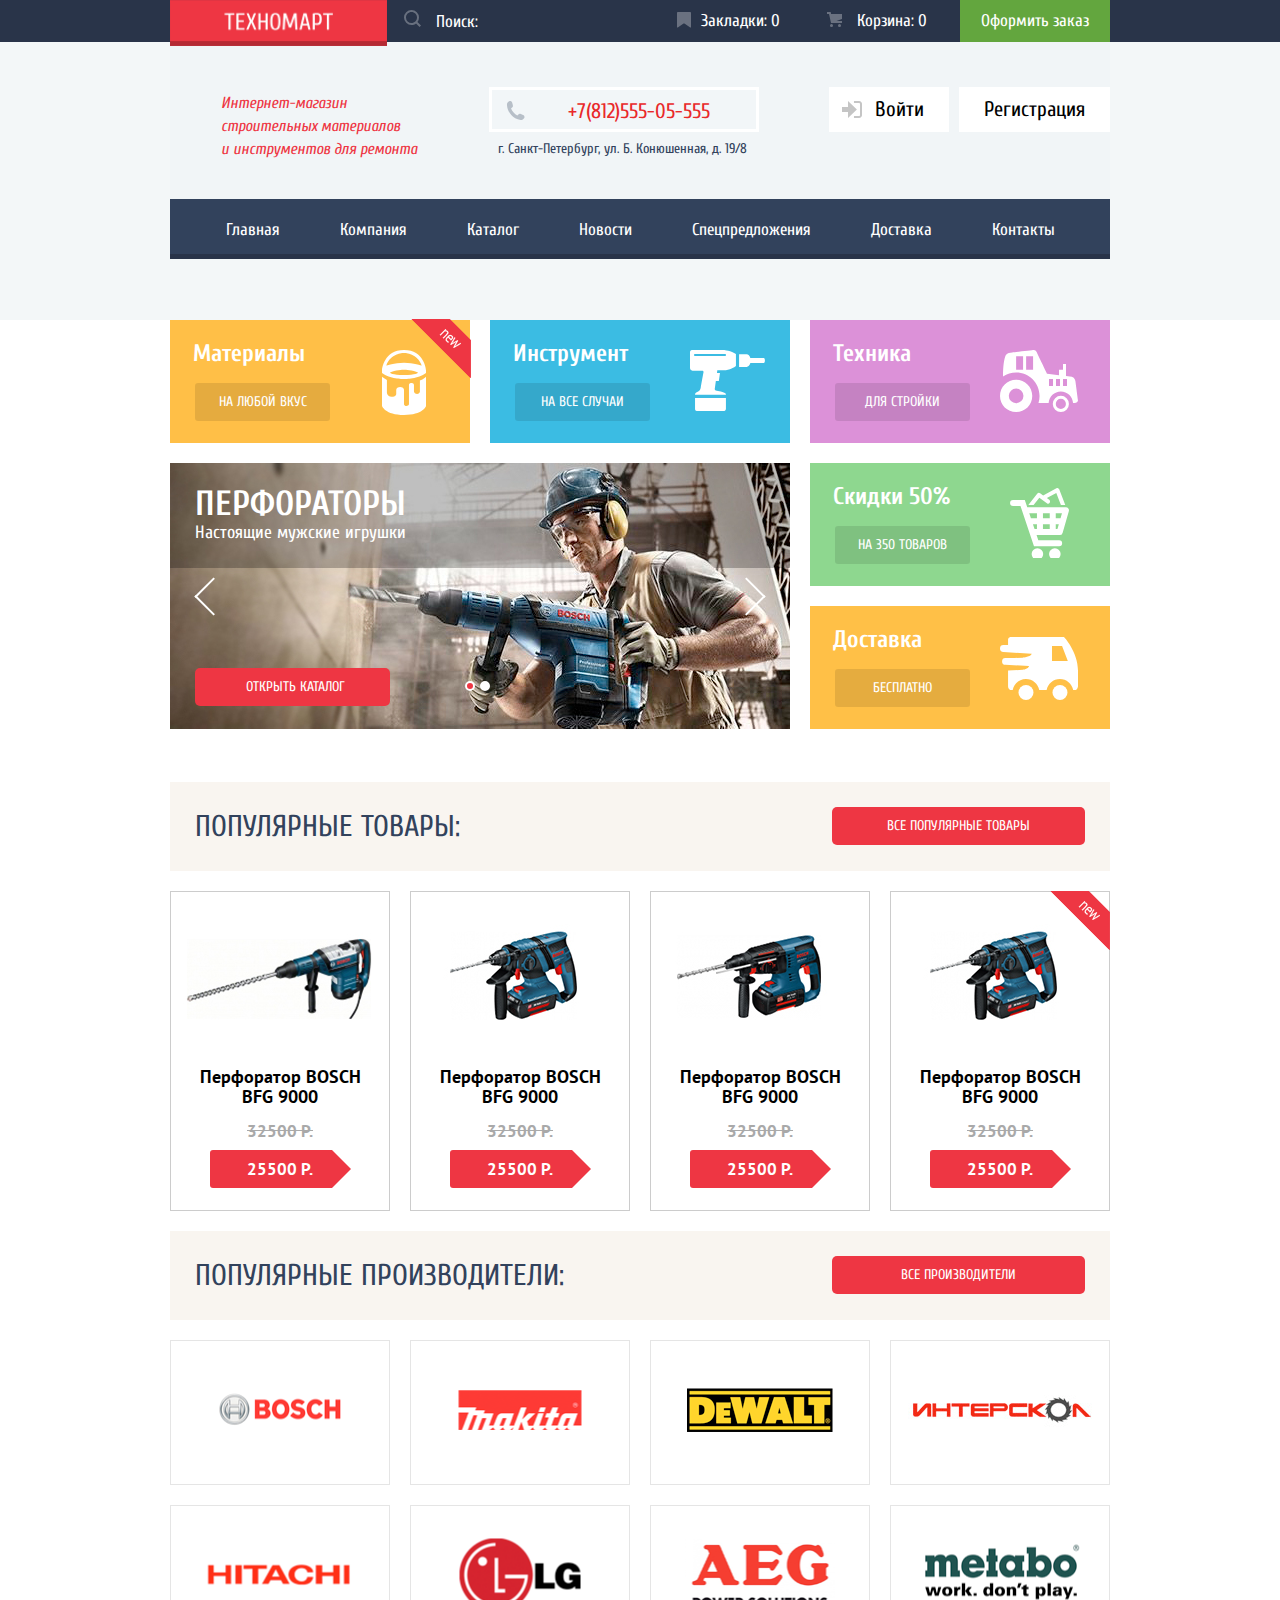
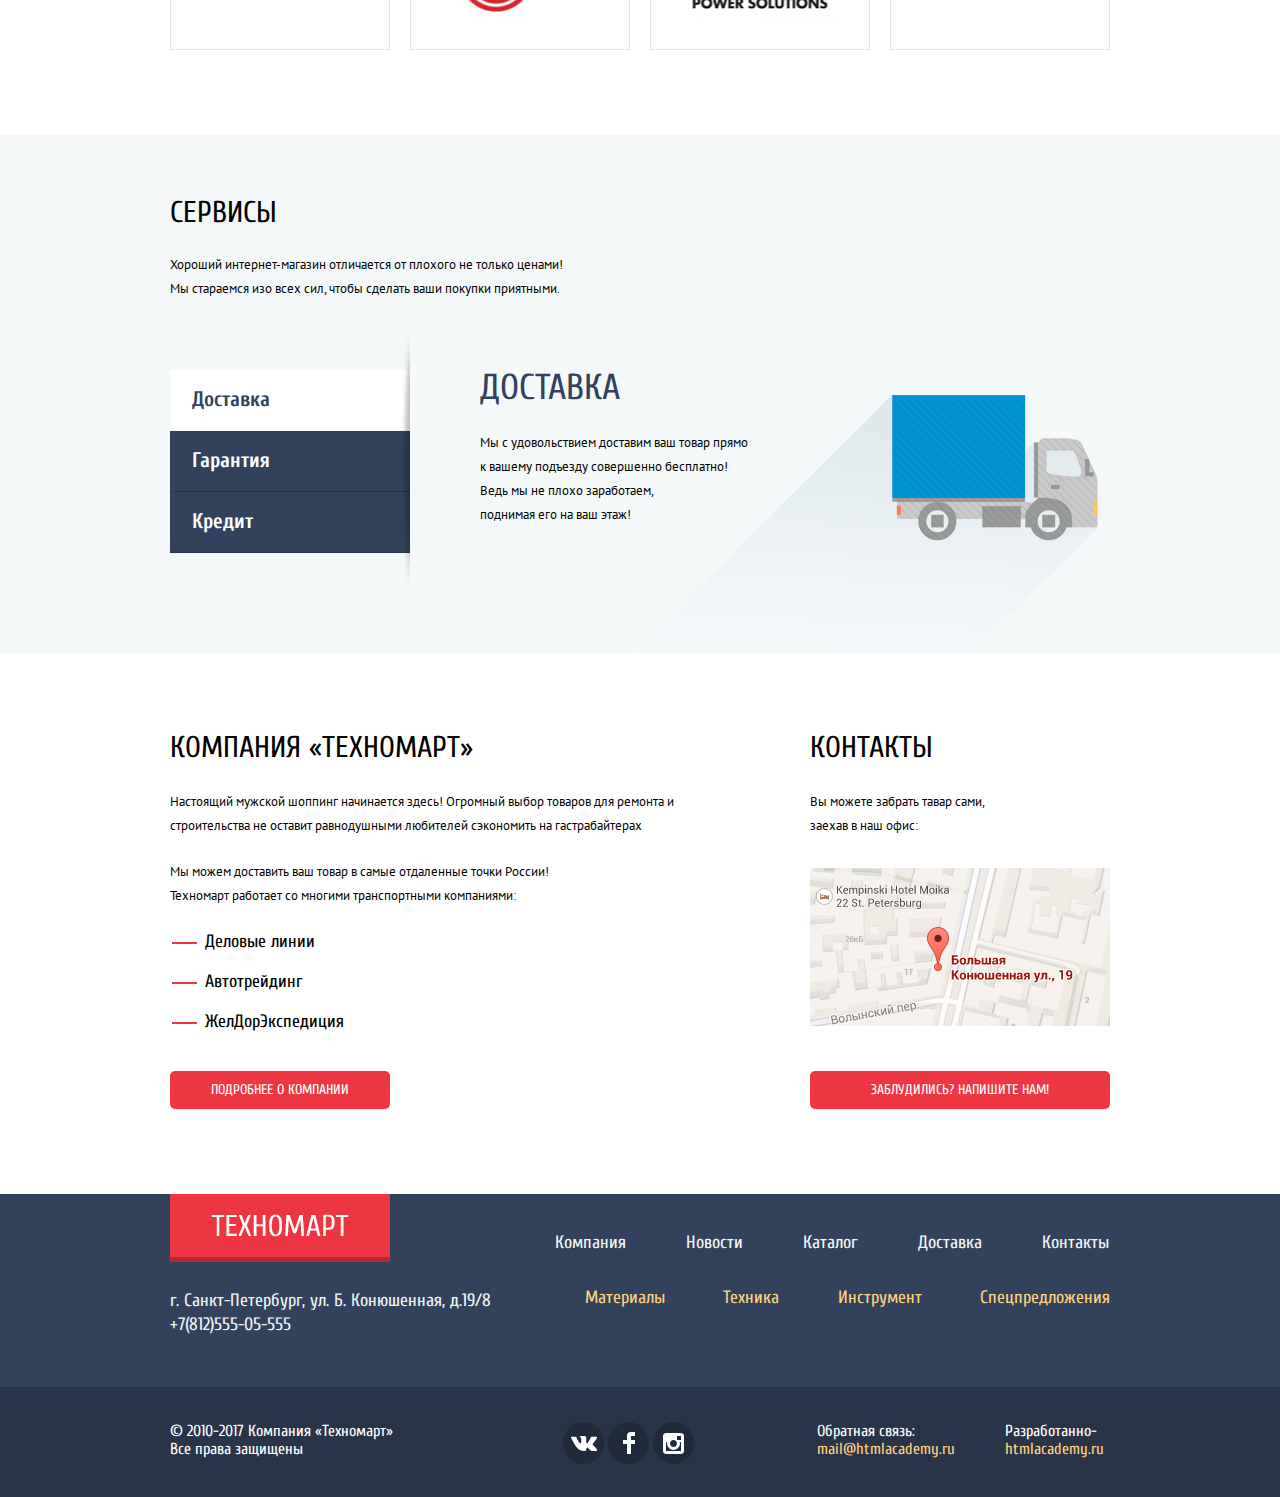
==== commit 7efd4dd6: "коммит" ====
--- a/index.html
+++ b/index.html
@@ -8,6 +8,7 @@
   <link href="https://fonts.googleapis.com/css?family=PT+Sans:400,700&amp;subset=cyrillic" rel="stylesheet">
   <link rel="shortcut icon" type="image/x-icon" href="img/favicon16.png">
   <link rel="shortcut icon" type="image/x-icon" href="img/favicon32.png">
+   <link rel="stylesheet" type="text/css" href="css/normalize.css">
   <link rel="stylesheet" type="text/css" href="css/technomart.css">
 </head>
 
@@ -23,26 +24,25 @@
             <svg xmlns="http://www.w3.org/2000/svg" width="17" height="17" viewBox="0 0 17 17" class="serch_button">
               <path fill="#ffffff" d="M17 15.586l-3.542-3.542A7.465 7.465 0 0 0 15 7.5 7.5 7.5 0 1 0 7.5 15c1.71 0 3.282-.579 4.544-1.542L15.586 17 17 15.586zM2 7.5C2 4.467 4.467 2 7.5 2 10.532 2 13 4.467 13 7.5c0 3.032-2.468 5.5-5.5 5.5A5.506 5.506 0 0 1 2 7.5z" /></svg>
           </button>
-          <label class="search_headline" for="serch_id">Поиск:</label>
-          <input type="search" class="search_line" id="serch_id">
+          <input type="search" class="search_line" placeholder="Поиск:">
         </form>
         <ul class="purchase_inform_list">
           <li class="purchase_inform_item"><a href="#" class="bookmarks">Закладки: 0</a></li>
           <li class="purchase_inform_item"><a href="#" class="basket">Корзина: 0</a></li>
-          <li><a href="#" class="checkout_button">Оформить заказ</a></li>
+          <li class="purchase_inform_item"><a href="#" class="checkout_button">Оформить заказ</a></li>
         </ul>
       </section>
     </div>
     <div class="box_inform_and_navigation">
       <section class="inform_bar">
-        <h1>
+        <h1 class="headline_technomart">
           Интернет-магазин<br>
           строительных материалов<br>
           и инструментов для ремонта<br>
         </h1>
-        <address>
+        <address class="address_nav">
           <a href="tel:+7(812)555-05-555" class="tel_technomart">+7(812)555-05-555</a>
-          <div class="street">г.Санкт-Петербург.у. Б.Конюшенная,д.19/8</div>
+          <div class="street">г. Санкт-Петербург, ул. Б. Конюшенная, д. 19/8</div>
         </address>
         <ul class="profile_list">
           <li class="profile_item">
@@ -61,7 +61,7 @@
         <ul class="site_navigation_list">
           <li class="site_navigation_item"><a href="index.html" class="first_item">Главная</a></li>
           <li class="site_navigation_item"><a href="#">Компания</a></li>
-          <li class="site_navigation_item"><a href="#">Каталог</a></li>
+          <li class="site_navigation_item"><a href="catalog.html">Каталог</a></li>
           <li class="site_navigation_item"><a href="#">Новости</a></li>
           <li class="site_navigation_item"><a href="#">Спецпредложения</a></li>
           <li class="site_navigation_item"><a href="#">Доставка</a></li>
@@ -95,23 +95,25 @@
           <a href="#">Бесплатно</a>
         </li>
       </ul>
-      <input class="visually_hidden" type="radio" id="forward" name="toggle">
-      <input class="visually_hidden" type="radio" id="back" name="toggle" checked>
       <section class="sliders">
-        <div class="slider_controls">
-          <label for="forward">Вперед</label>
-          <label for="back">Назад</label>
+        <div class="slider_controls_point">
+            <button class="current">Первый</button>
+            <button>Второй</button>
+        </div>
+        <div class="slider_controls_arrows">
+          <button class="next">Вперед</button>
+          <button class="previous">Назад</button>
         </div>
         <ul class="slider_list">
-          <li class="slider_item slide" id="slide1">
-            <h3 class="slide_title">Перфораторы</h3>
+          <li class="slider_item slider_item_show" name="slide1">
+            <h4 class="slide_title">Перфораторы</h4>
             <p class="slide_text">Настоящие мужские игрушки</p>
-            <a class="button slide_button" href="#">Открыть каталог</a>
-          </li>
-          <li class="slider_item slide" id="slide2">
+            <a class="button slide_button" href="catalog.html">Открыть каталог</a>
+          </li>
+          <li class="slider_item" name="slide2">
             <h4 class="slide_title">Дрели</h4>
             <p class="slide_text">Соседям на радость!</p>
-            <a class="button slide_button" href="#">Открыть каталог</a>
+            <a class="button slide_button" href="catalog.html">Открыть каталог</a>
           </li>
         </ul>
       </section>
@@ -176,82 +178,83 @@
       </div>
     </section>
     <section class="popular_manufacturers">
-        <div class="horizontal_сolumn">
-          <h2>Популярные производители:</h2>
-          <a href="#">Все производители</a>
-        </div>
-        <ul class="manufacturers_list">
-          <li class="box_manufacturers">
-            <a href="#"><img src="img/bosch.png" alt="BOSCH" width="126" height="37" class="logo_manufacturer"></a>
-          </li>
-          <li class="box_manufacturers">
-            <a href="#"><img src="img/Makita.png" alt="Makita" width="123" height="40" class="logo_manufacturer"></a>
-          </li>
-          <li class="box_manufacturers">
-            <a href="#"><img src="img/DeWALT.png" alt="DeWALT" width="146" height="44" class="logo_manufacturer"></a>
-          </li>
-          <li class="box_manufacturers">
-            <a href="#"><img src="img/Интерскол.png" alt="Интерскол" width="200" height="88" class="logo_manufacturer"></a>
-          </li>
-          <li class="box_manufacturers">
-            <a href="#"><img src="img/Hitachi.png" alt="Hitachi" width="169" height="31" class="logo_manufacturer"></a>
-          </li>
-          <li class="box_manufacturers">
-            <a href="#"><img src="img/LG.png" alt="LG" width="121" height="73" class="logo_manufacturer"></a>
-          </li>
-          <li class="box_manufacturers">
-            <a href="#"><img src="img/AEG.png" alt="AEG power soultions" width="151" height="96" class="logo_manufacturer"></a>
-          </li>
-          <li class="box_manufacturers">
-            <a href="#"><img src="img/Metabo.png" alt="METABO work. don't play" width="204" height="69" class="logo_manufacturer"></a>
-          </li>
-        </ul>
-      
+      <div class="horizontal_сolumn">
+        <h2>Популярные производители:</h2>
+        <a href="#">Все производители</a>
+      </div>
+      <ul class="manufacturers_list">
+        <li class="manufacturers_item">
+          <button class="box_manufacturers"><img src="img/bosch.png" alt="BOSCH" width="126" height="37" class="logo_manufacturer"></button>
+        </li>
+        <li class="manufacturers_item">
+          <button class="box_manufacturers"><img src="img/Makita.png" alt="Makita" width="123" height="40" class="logo_manufacturer"></button>
+        </li>
+        <li>
+          <button class="box_manufacturers"><img src="img/DeWALT.png" alt="DeWALT" width="146" height="44" class="logo_manufacturer"></button>
+        </li>
+        <li class="manufacturers_item">
+          <button class="box_manufacturers"><img src="img/Интерскол.png" alt="Интерскол" width="200" height="88" class="logo_manufacturer"></button>
+        </li>
+        <li class="manufacturers_item">
+          <button class="box_manufacturers"><img src="img/Hitachi.png" alt="Hitachi" width="169" height="31" class="logo_manufacturer"></button>
+        </li>
+        <li class="manufacturers_item">
+           <button class="box_manufacturers"><img src="img/LG.png" alt="LG" width="121" height="73" class="logo_manufacturer"></button>
+        </li>
+        <li class="manufacturers_item">
+           <button class="box_manufacturers"><img src="img/AEG.png" alt="AEG power soultions" width="151" height="96" class="logo_manufacturer"></button>
+        </li>
+        <li class="manufacturers_item">
+           <button class="box_manufacturers"><img src="img/Metabo.png" alt="METABO work. don't play" width="204" height="69" class="logo_manufacturer"></button>
+        </li>
+      </ul>
     </section>
     <section class="box_about_purchase">
       <div class="about_purchase">
         <div class="service">
           <h2 class="service_headline">Сервисы</h2>
-          <p>Хороший интернет-магазин отличается от плохого не только ценами!<br>
-            Мы стараемся изо всех сил, чтобы сделать ваши покупки приятными.</p>
+          <p>Хороший интернет-магазин отличается от плохого не только ценами!</p>
+          <p>Мы стараемся изо всех сил, чтобы сделать ваши покупки приятными.</p>
         </div>
         <div class="headline_sections">
           <ul class="headline_list">
             <li>
-              <button class="current">Доставка</button>
-            </li>
-            <li>
-              <button class="headline_paragraph">Гарантия
-              </button></li>
-            <li><button class="headline_paragraph">
-                Кредит
-              </button></li>
+               <a href="#shipping_block" class="headline_paragraph current">Доставка</a>
+            </li>
+            <li>
+               <a href="#garranty_block" class="headline_paragraph">Гарантия</a>
+            </li>
+             <li>
+               <a  href="#credit_block" class="headline_paragraph">Кредит</a>
+            </li>
           </ul>
         </div>
         <ul class="sections">
-          <li class="sections_item">
-            <div class="shipping">
-              <p>Мы с удовольствием доставим ваш товар прямо<br>
-                к вашему подъезду совершенно бесплатно!<br>
+          <li class="sections_item sections_item_show shipping " id="shipping_block">
+            <h3>Доставка</h3>
+              <p>
+                Мы с удовольствием доставим ваш товар прямо<br>
+                к вашему подъезду совершенно бесплатно!</p>
+              <p>
                 Ведь мы не плохо заработаем,<br>
                 поднимая его на ваш этаж!
               </p>
-            </div>
-          </li>
-          <li>
-            <div class="warranty">
-              <p>Если купленный у нас товар поломается или заискрит,<br>
-                а также в случае пожара, спровоцированного его возгаранием, <br>
-                вы всегда можете быть уверены в нашей гарантии. Мы обменяем сгоревший товар на новый.<br>
+          </li>
+          <li class="sections_item garranty" id="garranty_block">
+            <h3>Гарантия</h3>
+              <p>
+                Если купленный у нас товар поломается или заискрит,<br>
+                а также в случае пожара, спровоцированного его возгаранием,
+                вы всегда можете быть уверены в нашей гарантии. Мы обменяем 
+                сгоревший товар на новый.<br>
                 Дом уж восстановите как-нибудь сами.
               </p>
-            </div>
-          </li>
-          <li>
-            <div class="credit">
-              <h2>Кредит</h2>
-              <p>Залезть в долговую яму стало проще!<br>
-                Кредитные консультанты придут вам на помощь..
+          </li>
+          <li class="sections_item credit" id="credit_block">
+            <h3>Кредит</h3>
+              <p>
+                Залезть в долговую яму стало проще!<br>
+                Кредитные консультанты придут вам на помощь.
               </p>
               <a href="#" class="button buttom_credit">Отправить заявку</a>
             </div>
@@ -261,7 +264,7 @@
     </section>
     <div class="before_footer">
       <section class="about_company">
-        <h2>Компания "Техномарт"</h2>
+        <h2>Компания «Техномарт»</h2>
         <p>Настоящий мужской шоппинг начинается здесь! Огромный выбор товаров для ремонта и<br>
           строительства не оставит равнодушными любителей сэкономить на гастрабайтерах</p>
         <p>Мы можем доставить ваш товар в самые отдаленные точки России!<br>
@@ -271,18 +274,19 @@
           <li class="transport_companies_item">Автотрейдинг</li>
           <li class="transport_companies_item">ЖелДорЭкспедиция</li>
         </ul>
-        <a href="#" class="button">Подробнее о компании</a>
+        <a href="#" class="button button_about_company">Подробнее о компании</a>
       </section>
       <section class="contacts">
         <h2>Контакты</h2>
         <p>Вы можете забрать тавар сами,<br>
           заехав в наш офис:</p>
-        <img src="img/map_index.jpg" alt="map" width="300" height="158" class="min_map"><br>
-        <a href="#" class="button open_form">Заблудились?Напишите нам!</a>
+        <a  href="#" class="map"><img src="img/map_index.jpg" alt="map" width="300" height="158" class="min_map"></a>
+        <a href="#" class="button open_form">Заблудились? Напишите нам!</a>
       </section>
     </div>
     <div class="box_popup_map">
-      <img src="img/map-popup.jpg" alt="location_technomart(map)" width="940" height="446">
+      <iframe src="https://www.google.com/maps/embed?pb=!1m18!1m12!1m3!1d1998.6037872533277!2d30.320858716096975!3d59.93871648187614!2m3!1f0!2f0!3f0!3m2!1i1024!2i768!4f13.1!3m3!1m2!1s0x4696310fca145cc1%3A0x42b32648d8238007!2z0JHQvtC70YzRiNCw0Y8g0JrQvtC90Y7RiNC10L3QvdCw0Y8g0YPQuy4sIDE5LzgsINCh0LDQvdC60YIt0J_QtdGC0LXRgNCx0YPRgNCzLCAxOTExODY!5e0!3m2!1sru!2sru!4v1552672074780" width="940" height="446" frameborder="0" style="border:0" allowfullscreen></iframe>
+      <!--<img src="img/map-popup.jpg" alt="location_technomart(map)" width="940" height="446">-->
       <button class="popup_map_close">Закрыть</button>
     </div>
     <section class="form_message_box">
@@ -335,13 +339,14 @@
             <li class="footer_catalog_nav_item"><a href="#">Спецпредложения</a></li>
           </ul>
         </nav>
-        <address class="address_footer">г.Санкт-Петербург.у. Б.Конюшенная,д.19/8 <br> <a href="tel:+78125550555" class="address_footer">+7(812)555-05-555</a>
+        <address class="address_footer">г. Санкт-Петербург, ул. Б. Конюшенная, д.19/8<br> 
+          <a href="tel:+78125550555" class="address_footer">+7(812)555-05-555</a>
         </address>
       </div>
     </div>
     <div class="box_additional_info">
       <div class="additional_info">
-        <p class="copyright">©2010-2017 Компания "Техномарт"<br>
+        <p class="copyright">© 2010-2017 Компания «Техномарт»<br>
           Все права защищены</p>
         <div class="footer_social">
           <h2 class="visually_hidden">Соц.сети</h2>
@@ -381,11 +386,8 @@
       </div>
     </div>
   </footer>
-
   <div class="overlay"></div>
-
-<script src="js/script.js"></script>
-
+  <script src="js/script.js"></script>
 </body>
 
 </html>
--- a/css/technomart.css
+++ b/css/technomart.css
@@ -35,6 +35,15 @@
   overflow: hidden;
 }
 
+.visually_hidden {
+  position: absolute;
+
+  width: 1px;
+  height: 1px;
+
+  clip: rect(0, 0, 0, 0);
+}
+
 .button {
   font: inherit;
   color: #ffffff;
@@ -44,7 +53,7 @@
   border: none;
 
   display: inline-block;
-  padding: 14px 45px;
+  padding: 10px 45px;
   border-radius: 5px;
 
   text-align: center;
@@ -66,33 +75,36 @@
   opacity: 0, 5;
 }
 
-
-hr {
-  color: #f2f6f8;
-  margin: 0;
-  padding: 0;
-}
-
-/*----------------------------HEADER-------------------------------------*/
+/*---------HEADER-------*/
+
+.main_header{
+  min-height: 320px;
+}
 
 .shopping_bar {
   background-color: #293449;
-  justify-content: flex-end;
   height: 42px;
 
   position: relative;
-}
-
-
-/*----------строка поиска---------------*/
+
+  margin: 0 auto;
+  padding: 0;
+
+  display: flex;
+  width: 940px;
+}
+ 
+/*---search---*/
+
 .search_header {
   display: flex;
   flex-wrap: wrap;
+
   width: 260px;
+  min-height: 40px;
 
   align-items: center;
-
-  padding-left: 15px;
+  padding-left: 17px;
 }
 
 .search_header:hover,
@@ -103,7 +115,6 @@
 .search_header:hover .search_line,
 .search_header:focus .search_line {
   background-color: #fff;
-  width: 85%;
 }
 
 .search_header:hover .serch_button,
@@ -115,32 +126,45 @@
   fill: #e9292a;
 }
 
-
-.search_header:hover .search_headline,
-.search_header:focus .search_headline {
+.search_header:hover input[placeholder="Поиск:"],
+.search_header:focus input[placeholder="Поиск:"]{
   display: none;
 }
 
-
-.search_headline {
+input[placeholder="Поиск:"]::-webkit-input-placeholder{
   color: #ffffff;
   font-size: 17px;
-
-  margin-left: 15px;
-  margin-right: 5px;
-
-}
+}
+input[placeholder="Поиск:"]:-moz-placeholder{
+  color: #ffffff;
+  font-size: 17px;
+}
+input[placeholder="Поиск:"]::-moz-placeholder {
+  color: #ffffff;
+  font-size: 17px;
+}
+input[placeholder="Поиск:"]:-ms-input-placeholder{
+  color: #ffffff;
+  font-size: 17px;
+}
+
 
 .search_line {
   margin: 0;
   padding: 0;
+
   height: 40px;
-  width: 180px;
+  width: 228px;
 
   background-color: #293449;
   color: #000;
   font-size: 17px;
 
+  padding-left: 15px;
+  padding-right: 5px;
+  color: #ffffff;
+  font-size: 17px;
+
   border: none;
 }
 
@@ -148,9 +172,6 @@
 .search_line:hover {
   background-color: #ffffff;
 
-  /*стиль текста в строке*/
-
-  background-color: #ffffff;
   color: #000000;
   font-family: Cuprum;
   font-size: 17px;
@@ -158,7 +179,6 @@
   line-height: 18px;
 }
 
-
 .serch_button {
   border: none;
   background: transparent;
@@ -180,22 +200,27 @@
   fill: #e9292a;
 }
 
-
-/*------------shopping_bar (продолжение верхней строки шапки)---------------*/
+/*---shopping_bar---*/
 
 .purchase_inform_list {
   list-style: none;
-  margin: 0px;
-  padding: 0px;
+  margin: 0;
+  padding: 0;
+
+  display: flex;
 }
 
 .purchase_inform_item a:link,
 .purchase_inform_item a:visited {
+  display: block;
   color: #ffffff;
   font-size: 17px;
   line-height: 18px;
 
   box-sizing: border-box;
+  padding-top: 12px;
+
+  width: 150px;
   height: 42px;
 
   position: relative;
@@ -211,19 +236,25 @@
   opacity: 0.6;
 }
 
+.purchase_inform_list .bookmarks{
+  padding-left: 41px;
+}
+.purchase_inform_list .basket{
+padding-left: 47px;
+}
+
 .purchase_inform_list .basket_current {
-
   background-color: #ee3643;
 }
 
 .purchase_inform_list .bookmarks::before {
   position: absolute;
   content: "";
-  top: 14px;
-  left: 15px;
-
-  width: 20px;
-  height: 17px;
+  top: 12px;
+  left: 17px;
+
+  width: 14px;
+  height: 16px;
 
   background-image: url(../svg/icon-bookmark.svg);
   background-repeat: no-repeat;
@@ -232,15 +263,14 @@
   opacity: 0.3;
 }
 
-
 .purchase_inform_list .basket::before {
   position: absolute;
   content: "";
-  top: 14px;
-  left: 15px;
-
-  width: 20px;
-  height: 17px;
+  top: 12px;
+  left: 17px;
+
+  width: 15px;
+  height: 15px;
 
   background-image: url(../svg/icon-cart.svg);
   background-repeat: no-repeat;
@@ -249,7 +279,6 @@
   opacity: 0.3;
 }
 
-
 .purchase_inform_item a:hover::before,
 .purchase_inform_item a:focus::before {
   opacity: 1;
@@ -257,41 +286,41 @@
 
 .checkout_button:link,
 .checkout_button:visited {
-
-  color: #ffffff;
-  font-size: 17px;
-  padding: 0;
-
   background-color: #63a63e;
 
   box-sizing: border-box;
-  padding-left: 20px;
-  padding-top: 12px;
-
-  width: 150px;
-  height: 42px;
-}
-
-
-.checkout_button:hover,
-.checkout_button:focus {
+  text-align: center;
+}
+
+.purchase_inform_item .checkout_button:hover,
+.purchase_inform_item .checkout_button:focus {
   background-color: #5fbb2d;
 }
 
-.checkout_button:active {
+.purchase_inform_item .checkout_button:active {
   background-color: #518534;
   opacity: 0.5;
 }
 
-
-/*---------inform_bar(средняя строка шапки)-----------*/
-
+/*---inform_bar---*/
 
 .inform_bar {
   background-color: #f1f5f7;
 }
 
-.inform_bar h1 {
+.inform_bar {
+  display: flex;
+  margin: 0 auto;
+  padding: 0;
+
+  box-sizing: border-box;
+  width: 940px;
+  min-height: 157px;
+
+  padding-top: 45px;
+}
+
+.inform_bar .headline_technomart {
   color: #ee3643;
   font-size: 16px;
   line-height: 23px;
@@ -299,66 +328,67 @@
   font-weight: 400;
   margin: 0px;
 
-  margin-left: 52px;
-}
-
-address {
+  margin-left: 51px;
+  margin-top: 5px;
+
+  width: 198px;
+  min-height: 60px;
+}
+
+.address_nav {
   text-decoration: none;
   font-style: normal;
-  margin-left: 85px
-}
-
+  margin-left: 70px
+}
 
 .tel_technomart:link,
 .tel_technomart:visited,
 .tel_technomart:hover,
-.tel_technomart:focus .tel_technomart:active {
-
+.tel_technomart:focus, 
+.tel_technomart:active {
   color: #e9292a;
   font-size: 21px;
   line-height: 21px;
-  letter-spacing: 0.42px;
 
   display: block;
   box-sizing: border-box;
-
 
   width: 270px;
   height: 45px;
   border: 3px solid #ffffff;
   background-color: #f2f6f8;
 
-
   padding-top: 11px;
-
   padding-left: 40px;
+  padding-right: 10px;
   text-align: center;
 
   position: relative;
-
-}
-
-.tel_technomart:link::before {
+}
+
+.tel_technomart::before {
   position: absolute;
   content: "";
-  top: 10px;
-  left: 15px;
-
-  width: 20px;
-  height: 20px;
+  top: 11px;
+  left: 14px;
+
+  width: 19px;
+  height: 19px;
 
   background-image: url(../svg/icon-phone.svg);
 }
-
 
 .street {
   color: #32425c;
+  line-height: 24px;
   font-size: 14px;
-  line-height: 24px;
-
-  text-align: center;
-
-  margin-top: 10px;
+  
+  box-sizing: border-box;
+  margin-top: 5px;
+  padding-left: 9px;
+  padding-right: 9px;
+  
+  max-width: 270px;
 }
 
 .profile_list {
@@ -426,10 +456,9 @@
 
 .come_in_icon {
   position: absolute;
-  top: 13px;
+  top: 14px;
   left: 13px;
 }
-
 
 .site_navigation_list {
   list-style: none;
@@ -445,18 +474,20 @@
 
   align-items: center;
   justify-content: space-around;
-
-}
-
-.site_navigation_list a {
+}
+
+.site_navigation_list a:link,
+.site_navigation_list a:visited {
   color: #ffffff;
   font-size: 17px;
+  line-height: 17px;
+
   display: block;
-
-  padding-top: 20px;
-  padding-bottom: 23px;
+  box-sizing: border-box;
+  height: 60px;
   padding-left: 30px;
   padding-right: 30px;
+  padding-top: 22px;
 }
 
 .site_navigation_list a:hover,
@@ -468,10 +499,9 @@
   opacity: 0.5;
 }
 
-
-/*-------------------------MAIN-------------------------------*/
-
-/*------catalog-navigation----*/
+/*-------------MAIN-------------*/
+
+/*-catalog-navigation-*/
 
 .catalog_navigation {
   margin: 0 auto;
@@ -487,12 +517,10 @@
   margin: 0;
   padding: 0;
 
-
   display: flex;
   flex-wrap: wrap;
   justify-content: space-between;
 }
-
 
 .catalog_navigation_item {
   width: 300px;
@@ -510,7 +538,7 @@
   position: absolute;
   content: "";
   top: 30px;
-  left: 210px;
+  left: 212px;
 
   width: 44px;
   height: 65px;
@@ -518,7 +546,6 @@
   background-image: url(../svg/icon-1.svg);
   background-repeat: no-repeat;
   background-position: 0 0;
-
 }
 
 .catalog_navigation_item:nth-child(2) {
@@ -599,10 +626,6 @@
   background-repeat: no-repeat;
   background-position: 0 0;
 }
-
-
-
-
 
 .catalog_navigation h3 {
   margin: 0;
@@ -614,10 +637,11 @@
   font-weight: 700;
 
   position: absolute;
-  top: 20px;
+  top: 19px;
   left: 23px;
-}
-
+
+  max-width: 160px;
+}
 
 
 .catalog_navigation_list a:link,
@@ -629,13 +653,11 @@
 
   box-sizing: border-box;
   text-align: center;
-  padding-top: 12px;
-
+  padding-top: 10px;
 
   width: 135px;
   height: 38px;
 
-
   background-color: rgba(0, 0, 0, 0.1);
 
   border-radius: 3px;
@@ -643,7 +665,6 @@
   position: absolute;
   top: 63px;
   left: 25px;
-
 }
 
 .catalog_navigation_list a:hover,
@@ -657,7 +678,8 @@
 
 .catalog_navigation_list a:nth-child()
 
-/*-------------------------------ПОУЛЯРНЫЕ ТОВАРЫ-----------------------*/
+/*---popular_goods---*/
+
 .horizontal_сolumn {
   width: 940px;
   height: 90px;
@@ -678,13 +700,9 @@
   padding: 0;
 
   margin-top: 30px;
-  margin-left: 30px;
-
- /* margin-right: 373px;
-  margin-left: 30px;
-  margin-bottom: 35px;
-  margin-top: 33px;
-  padding: 0px;*/
+  margin-left: 25px;
+
+  max-width:630px;
 }
 
 .horizontal_сolumn a:link,
@@ -704,12 +722,10 @@
   width: 253px;
   height: 38px;
 
-
   padding-top: 10px;
   text-align: center;
   margin: 0;
 }
-
 
 .horizontal_сolumn a:hover,
 .horizontal_сolumn a:focus {
@@ -720,7 +736,8 @@
   background-color: #ba2732;
 }
 
-/*---------------------КАРТОЧКИ ПРОИЗВОДИТЕЛЕЙ----------------------*/
+/*--manufacturers--*/
+
 .box_manufacturers {
   width: 220px;
   height: 145px;
@@ -732,25 +749,21 @@
 }
 
 .box_manufacturers:hover,
-.box_manufacturers:focus,
-.box_manufacturers:active {
+.box_manufacturers:focus {
   width: 220px;
   height: 145px;
   box-shadow: 0 10px 25px rgba(41, 52, 73, 0.5);
   background-color: #ffffff;
 }
 
+.box_manufacturers:active {
+  opacity: 0.3;
+}
+
 .manufacturers_list {
   list-style-type: none;
   margin: 0;
   padding: 0;
-}
-
-.manufacturers_list a:active {
-  opacity: 0.3;
-
-  display: block;
-  width: 100%;
 }
 
 .manufacturers_list img {
@@ -760,34 +773,39 @@
   transform: translate(-50%, -50%);
 }
 
+.manufacturers_item:nth-child(4) img{
+ top: 44%;
+}
+
+.manufacturers_item:nth-child(8) img{
+ top: 46%;
+ left: 51%;
+}
+/*--about_purchase--*/
 
 .box_about_purchase {
   background-color: #f4f8f9;
 
   display: flex;
   width: 100%;
-  min-height: 522px;
   margin-bottom: 80px;
-
 }
 
 .about_purchase {
   display: flex;
   flex-wrap: wrap;
-  justify-content: space-between;
   width: 940px;
   min-height: 455px;
 
   margin: 0 auto;
 }
 
-/*--------*/
+
 .service {
-  margin-top: 65px;
-  margin-bottom: 28px;
+  margin-top: 63px;
+  margin-bottom: 69px;
   width: 100%;
-
-  min-height: 95px;
+  min-height: 97px;
 }
 
 .service_headline {
@@ -800,7 +818,7 @@
   font-weight: 400;
   text-transform: uppercase;
 
-  margin-bottom: 35px;
+  margin-bottom: 25px;
 }
 
 .service p {
@@ -809,13 +827,14 @@
 
   color: #000000;
   font-family: "PT Sans";
-  font-size: 14px;
+  font-size: 13px;
   line-height: 24px;
   font-weight: 400;
 }
 
 .headline_sections {
   position: relative;
+  margin-right: 70px;
 }
 
 .headline_sections::before {
@@ -829,7 +848,6 @@
   background-position: 0 0;
   background-repeat: repeat;
 
-
   width: 10px;
   height: 280px;
 }
@@ -838,24 +856,24 @@
   list-style: none;
   padding: 0;
   margin: 0;
-}
-
-
-.headline_list button {
-  border: none;
-  margin: 0;
-  padding: 0;
-
-  background-color: #32425c;
-  color: #fff;
-  box-shadow: 0 1px 0 #293449;
+
+  margin-bottom: 101px;
+}
+
+.headline_list .headline_paragraph:link,
+.headline_list .headline_paragraph:visited{
+  display: block;
 
   box-sizing: border-box;
   width: 240px;
-  height: 61px;
+  height: 60px;
 
   margin-bottom: 1px;
-  padding: 15px;
+  padding-top: 14px;
+  padding-left: 22px;
+
+  background-color: #32425c;
+  box-shadow: 0 1px 0 #293449;
 
   color: #fff;
   font-family: Cuprum;
@@ -865,19 +883,16 @@
   text-align: left;
 }
 
-.headline_list .current {
-  background-color: #fff;
-  color: #32425c;
-}
-
-.headline_list .headline_paragraph:hover,
-.headline_list .headline_paragraph:focus {
+.headline_list .headline_paragraph:hover {
   background-color: #293449;
 }
 
-.headline_list .headline_paragraph:active {
+.headline_list .headline_paragraph:focus,
+.headline_list .headline_paragraph:active,
+.headline_list .headline_paragraph.current {
   background-color: #ffffff;
   color: #32425c;
+  box-shadow: none;
 }
 
 .sections {
@@ -888,17 +903,18 @@
   overflow: hidden;
 }
 
-.sections h2 {
-  margin: 0;
-
-  color: #32425c;
-  font-family: Cuprum;
-  font-size: 36px;
-  font-weight: 400;
-  line-height: 36px;
-  text-transform: uppercase;
-
-  margin-bottom: 35px;
+.sections h3{
+margin: 0;
+padding: 0;
+
+color: #32425c;
+font-family: Cuprum;
+font-size: 36px;
+font-weight: 400;
+line-height: 36px;
+text-transform: uppercase;
+
+margin-bottom: 25px;
 }
 
 .sections p {
@@ -912,45 +928,38 @@
   line-height: 24px;
   line-height: 24px;
 
+  max-width: 380px;
 }
 
 .shipping {
   padding-right: 350px;
-
-  position: relative;
 }
 
 .shipping::before {
   content: "";
 
-  width: 470px;
-  height: 260px;
+  width: 468px;
+  height: 261px;
 
   background-image: url(../img/car.png);
   background-repeat: no-repeat;
 
   position: absolute;
-  top: 20px;
+  top: 25px;
   left: 150px;
 }
 
-.warranty {
-  padding-right: 240px;
-
-  position: relative;
-
-
-  display: none;
-}
-
-.warranty::before {
+.garranty {
+  padding-right: 250px;
+}
+
+.garranty::before {
   content: "";
-
 
   width: 389px;
   height: 283px;
 
-  background-image: url(../img/warranty.png);
+  background-image: url(../img/garranty.png);
   background-repeat: no-repeat;
 
   position: absolute;
@@ -960,10 +969,6 @@
 
 .credit {
   padding-right: 350px;
-
-  position: relative;
-
-  display: none;
 }
 
 .credit::before {
@@ -984,16 +989,29 @@
   margin-top: 30px;
 }
 
-/*-------------------контакты и о компании----------------------*/
+.sections_item{
+  display: none;
+  position: relative;
+}
+
+.sections_item_show{
+  display: block;
+}
+
+/*---контакты и о компании---*/
 
 .before_footer h2 {
   margin: 0px;
   padding: 0px;
-  margin-bottom: 30px;
+
+  margin-bottom: 27px;
 
   font-size: 30px;
   line-height: 30px;
   text-transform: uppercase;
+  font-weight: 400;
+
+  max-width: 450px;
 }
 
 .transport_companies_list {
@@ -1005,13 +1023,10 @@
   margin-top: 25px;
 }
 
-
-
-
 .transport_companies_item {
   font-size: 18px;
 
-  margin-bottom: 15px;
+  margin-bottom: 22px;
   padding-left: 35px;
 
   position: relative;
@@ -1026,34 +1041,38 @@
   position: absolute;
   left: 2px;
   top: 9px;
-
-}
-
+}
 
 .transport_companies_item:last-child {
   margin-bottom: 0;
 }
 
 .about_company a {
-  padding: 13px 40px;
+  padding: 10px 40px;
   border-radius: 5px;
-}
-
-.before_footer h2 {
-  font-size: 30px;
-  line-height: 30px;
-  margin-bottom: 30px;
-
-
-}
-
-.contacts a {
-  padding-left: 63px;
-  padding-right: 60px;
-  padding-top: 13px;
-  padding-bottom: 13px;
-
-  border-radius: 5px;
+  
+  box-sizing: border-box;
+  width: 220px;
+  height: 38px;
+  padding-top: 10px;
+}
+
+.about_company{
+  max-width: 520px;
+}
+
+.contacts{
+  max-width: 300px;
+}
+
+.contacts .open_form {
+  box-sizing: border-box;
+
+  width: 300px;
+  height: 38px;
+
+  padding-top: 10px;
+
 }
 
 .before_footer p {
@@ -1063,21 +1082,24 @@
 
   padding: 0px;
   margin: 0px;
-}
-
-.about_company p:nth-child(2) {
-  margin-bottom: 20px;
+
+  margin-bottom: 22px;
 }
 
 .contacts p {
   margin-bottom: 30px;
+  max-width: 300px;
 }
 
 .min_map {
   margin-bottom: 40px;
 }
 
-/*-----------------popua_map--------------*/
+.map{
+  display: block;
+  padding: 0;
+}
+/*---------popua_map-----------*/
 
 .box_popup_map {
   width: 940px;
@@ -1095,7 +1117,6 @@
   z-index: 100;
 }
 
-
 .map_show{
   display: block;
 }
@@ -1123,7 +1144,6 @@
   top: 10px;
   left: 1px;
 
-
   width: 21px;
   height: 4px;
 
@@ -1138,7 +1158,6 @@
 .popup_map_close::after {
   transform: rotate(-45deg);
 }
-
 
 .box_lower_popup {
   width: 620px;
@@ -1146,14 +1165,15 @@
   background-color: #f1f1f1;
 }
 
-/*------------------------------FOOTER-------------------------------------------*/
+/*----------FOOTER------------*/
 
 
 .footer_site_info {
   background-color: #32425c;
 }
 
-/*-------------навигация по сайту(футер)-------------*/
+/*--навигация по сайту--*/
+
 .footer_site_nav_list {
   list-style: none;
   margin: 0px;
@@ -1168,7 +1188,6 @@
 
 .footer_site_nav_list li {
   margin-right: 60px;
-
 }
 
 .footer_site_nav_list li:last-child {
@@ -1180,7 +1199,6 @@
   color: #f3f7f9;
   font-size: 18px;
 
-
   display: block;
 }
 
@@ -1194,9 +1212,7 @@
   opacity: 0.5;
 }
 
-
-/*------навигация по каталогу (футер)-------------*/
-
+/*--навигация по каталогу---*/
 
 .footer_catalog_nav {
   list-style: none;
@@ -1209,7 +1225,6 @@
 
   width: 525px;
 }
-
 
 .footer_catalog_nav a:link,
 .footer_catalog_nav a:visited {
@@ -1219,7 +1234,6 @@
   display: block;
 
   margin-right: 60px;
-
 }
 
 .footer_catalog_nav a:hover,
@@ -1231,7 +1245,7 @@
   color: #ffd180;
   opacity: 0.5;
 }
-
+/*-нижняя строка footer-*/
 .address_footer {
   margin: 0;
 
@@ -1244,13 +1258,11 @@
   width: 322px;
 
   margin-bottom: 50px;
-
 }
 
 .footer_catalog_nav a:last-child {
   margin-right: 0;
 }
-
 
 .copyright {
   color: #ffffff;
@@ -1270,8 +1282,6 @@
   width: 135px;
 
   margin: 0 auto;
-
-
 }
 
 .social_button {
@@ -1297,15 +1307,13 @@
   margin-right: 0;
 }
 
-
-
-
-
-
 .feedback {
   color: #ffffff;
   font-size: 16px;
   line-height: 18px;
+
+  margin: 0px;
+  margin-right:50px;
 }
 
 .developer_contacts:link,
@@ -1329,9 +1337,12 @@
   color: #ffffff;
   font-size: 16px;
   line-height: 18px;
-}
-
-/*---------------------------------------MAIN CATALOG------------------------------------*/
+
+  margin: 0;
+}
+
+/*---шапка каталога--*/
+
 .personal {
   list-style: none;
   margin: 0;
@@ -1345,7 +1356,6 @@
   margin-left: auto;
 }
 
-
 .user_personal:hover>svg path,
 .user_personal:focus>svg path {
   fill: #32425c;
@@ -1367,13 +1377,12 @@
   right: 10px;
 }
 
-
 .personal_profile {
   display: block;
 
   padding-top: 15px;
   padding-left: 47px;
-  padding-right: 65px;
+  padding-right: 33px;
 
   box-sizing: border-box;
   width: 300px;
@@ -1383,9 +1392,6 @@
   color: #000;
   background-color: #fff;
 }
-
-
-
 
 .personal_list {
   list-style: none;
@@ -1409,10 +1415,8 @@
   text-decoration: underline;
 }
 
-
 .personal_item:first-child a {
   position: relative;
-
 }
 
 .personal_item:first-child a::after {
@@ -1426,7 +1430,6 @@
 
   top: 7px;
   left: 90px;
-
 }
 
 .personal_item a:hover,
@@ -1459,12 +1462,12 @@
 
   padding-top: 30px;
   padding-left: 30px;
+  padding-right: 30px;
 
   margin-bottom: 20px;
 }
 
-
-
+/*хлебные крошки*/
 
 .breadcrumbs {
   list-style: none;
@@ -1476,11 +1479,9 @@
   justify-content: flex-start;
   flex-wrap: wrap;
   margin-bottom: 25px;
-
 }
 
 .breadcrumbs a {
-
   color: #000000;
   font-family: "PT Sans";
   font-size: 13px;
@@ -1527,22 +1528,24 @@
 
 
 .breadcrumbs_item:first-child {
-
   width: 14px;
   height: 12px;
-
-
 
   background-image: url(../svg/icon-home.svg);
   background-repeat: no-repeat;
   background-position: 0 0;
 }
 
+/*-фильтры-*/
 
 .filters {
   width: 220px;
 }
 
+.filters_item:nth-child(2){
+  margin-top: 25px;
+}
+
 .headline_filters {
   margin: 0;
 
@@ -1551,11 +1554,9 @@
   width: 220px;
   height: 38px;
 
-
   padding-top: 10px;
   padding-left: 18px;
-
-
+  padding-right: 18px;
 
   color: #000000;
   font-family: "PT Sans";
@@ -1581,11 +1582,30 @@
   margin-bottom: 20px;
 }
 
-.filters_supply {
-  margin-bottom: 20px;
-}
-
-
+.filters_manufacturers:nth-child(5){
+  position: relative;
+}
+
+.filters_manufacturers:nth-child(5) ::after {
+ content: "";
+ position: absolute;
+
+ top:35px;
+ left: -5px;
+
+ width: 220px;
+ height: 1px;
+ background-color: #e5e5e5;
+}
+
+.filters_manufacturers:last-child{
+  margin-bottom: 0;
+}
+
+
+.filters_item:nth-child(3){
+  margin-top: 25px;
+}
 .price_direction {
   list-style: none;
   margin: 0;
@@ -1600,13 +1620,15 @@
   fill: #000;
 }
 
-.price_direction_item ~ .current:link path,
-.price_direction_item ~ .cnrrent:visited path {
+.price_direction_item:active path {
   fill: #ee3643;
 }
 
-
-legend {
+.price_direction .cnrrent path {
+  fill: #ee3643;
+}
+
+.filters_item .filters_category{
   color: #000000;
   font-family: "PT Sans";
   font-size: 17px;
@@ -1614,6 +1636,8 @@
   line-height: 30px;
   text-transform: uppercase;
   margin-bottom: 25px;
+
+  max-width: 220px;
 }
 
 .filters fieldset {
@@ -1621,7 +1645,6 @@
   padding: 0;
   margin: 0;
 }
-
 
 .filters label {
   color: #000000;
@@ -1637,6 +1660,8 @@
 
   cursor: pointer;
   user-select: none;
+
+  max-width: 200px;
 }
 
 .range_filter {
@@ -1645,7 +1670,6 @@
 }
 
 .range_controls {
-
   width: 180px;
   height: 41px;
   background-color: #f7f3ec;
@@ -1653,7 +1677,6 @@
 
   margin-bottom: 25px;
 
-
   padding-top: 39px;
   padding-right: 20px;
   padding-left: 20px;
@@ -1665,7 +1688,6 @@
   height: 2px;
 
   background: #d7dcde;
-
 }
 
 .range_controls .bar {
@@ -1702,11 +1724,24 @@
 
 .price_controls {
   font-size: 0;
+  position: relative;
+}
+
+.price_controls::after{
+  content: "";
+  position: absolute;
+
+  top: 65px;
+  left: 0;
+
+  width: 220px;
+  height: 1px;
+  background-color: #e5e5e5;
 }
 
 .price_controls input {
   display: inline-block;
-
+  vertical-align: middle;
 
   font-family: "PT Sans";
   font-size: 17px;
@@ -1722,7 +1757,6 @@
   border-radius: 3px;
 }
 
-
 .min_price {
   position: relative;
   margin-right: 30px;
@@ -1801,7 +1835,6 @@
 
 .supply_label input[type="radio"]:focus+.radio_indicator,
 .supply_label input[type="radio"]:hover+.radio_indicator {
-
   opacity: 1;
 }
 
@@ -1810,7 +1843,6 @@
 }
 
 .button_submit {
-
   color: #000000;
   font-family: "PT Sans";
   font-size: 13px;
@@ -1836,7 +1868,6 @@
 
 .button_submit:hover,
 .button_submit :focus {
-
   border: 1px solid #bdc6ca;
 }
 
@@ -1844,6 +1875,8 @@
   border: 1px solid #ee3643;
 }
 
+/*-сортировка-*/
+
 .sorting {
   display: flex;
 
@@ -1861,10 +1894,8 @@
   margin-bottom: 21px;
 }
 
-
 .headline_sorting {
   margin: 0;
-
 
   color: #000000;
   font-family: "PT Sans";
@@ -1897,7 +1928,6 @@
   opacity: 0.3;
   border-bottom: 1px dotted #ee3643;
   text-transform: uppercase;
-
 }
 
 .sorting_item a:hover,
@@ -1911,21 +1941,22 @@
   color: #ee3643;
 }
 
-.sorting_list .sorting_current:link,
-.sorting_list .sortind_current:visited {
+.sorting_list .current:link,
+.sorting_list .current:visited{
   opacity: 1;
-  text-decoration: none;
+  border: none;
   color: #ee3643;
-
-}
-
-
-
-/*-----------------карточки товаров-----------*/
-
+}
+
+
+
+
+/*---карточки товаров----*/
 .catalog_item {
   position: relative;
   display: inline-block;
+  vertical-align: top;
+
   width: 218px;
   height: 318px;
   margin-right: 20px;
@@ -1943,7 +1974,6 @@
 
 .catalog_item:hover,
 .catalog_item:focus {
-
   box-shadow: 0 10px 25px rgba(41, 52, 73, 0.5);
   background-color: #ffffff;
 }
@@ -1971,11 +2001,9 @@
   z-index: 10;
 }
 
-
 .catalog_item .flag_new {
   background: url("../img/new_flag.png") no-repeat 0 0;
 }
-
 
 .catalog_item_index .flag {
   position: absolute;
@@ -1990,7 +2018,6 @@
   z-index: 20;
 }
 
-
 .catalog_item_index .flag_new {
   background: url("../img/new_flag.png") no-repeat 0 0;
 }
@@ -2012,7 +2039,6 @@
   background: url("../img/new_flag.png") no-repeat 0 0;
 }
 
-
 .catalog_item .actions {
   position: absolute;
   top: 0;
@@ -2040,7 +2066,6 @@
   margin-bottom: 7px;
   padding-top: 10px;
 
- 
   border-radius: 3px;
 
   color: white;
@@ -2064,7 +2089,7 @@
 
 .actions .bookmark:hover,
 .actions .bookmark:focus{
-border: 3px solid #32425c;
+ border: 3px solid #32425c;
 } 
 
 .anticons .bookmark:active{
@@ -2073,15 +2098,14 @@
 
 .actions .buy:link,
 .actions .buy:visited{
-
   background-color: #63a63e;
   border-bottom-color: #367315;
 
-  padding-left: 20px;
+  padding-left: 50px;
+  text-align: left;
 
   position: relative;
 }
-
 
 .actions .buy:hover,
 .actions .buy:focus{
@@ -2092,19 +2116,21 @@
   background-color: #518534;
 }
 
-
 .actions .buy::before{
   content: "";
   position: absolute;
 
-  top: 6px;
-  left: 6px;
-
-  background-image: (../svg/icon-cart.svg);
+  top: 11px;
+  left: 14px;
+
+  width: 15px;
+  height: 15px;
+
+  background-image: url(../svg/icon-cart.svg);
   background-position: 0  0;
   background-repeat: no-repeat;
 
-  opacity: 0,3;
+  opacity: 0.3;
 }
 
 .actions_show{
@@ -2113,30 +2139,49 @@
 
 .catalog_item .title {
   min-height: 40px;
+
   padding: 0 25px;
-  margin-top: 10px;
+  margin-top: 0;
   margin-bottom: 15px;
+
+  color: #000000;
+  font-family: "PT Sans";
+  font-size: 18px;
+  font-weight: 700;
+  line-height: 20px
 }
 
 .catalog_item .discount {
-  min-height: 20px;
-  margin-top: 15px;
-  margin-bottom: 10px;
-
-
-  color: #999;
+  color: #a9a9a9;
+
+  font-family: "PT Sans";
+  font-size: 17px;
+  font-weight: 700;
+  line-height: 18px;
+
   text-decoration: line-through;
+  text-transform: uppercase;
 }
 
 .catalog_item .price {
   position: relative;
-  width: 80px;
+
+  display: block;
+
   margin: 10px auto;
   margin-bottom: 20px;
+
+  box-sizing: border-box;
+  width: 140px;
   padding: 10px 30px;
 
-
-  color: white;
+  font-family: "PT Sans";
+  font-size: 17px;
+  line-height: 18px;
+  font-weight: 700;
+  text-transform: uppercase;
+
+  color: #fff;
   background: #ee3643;
   border-radius: 3px;
 }
@@ -2153,7 +2198,6 @@
 
   border: 19px solid white;
   border-left-color: #ee3643;
-
 }
 
 .catalog_item:nth-child(3n) {
@@ -2182,8 +2226,7 @@
   margin-right: 0;
 }
 
-
-
+/*--pagination--*/
 
 .pagination_list {
   list-style: none;
@@ -2194,7 +2237,6 @@
   margin-bottom: 60px;
 
   display: flex;
-
 }
 
 .pagination_item {
@@ -2205,10 +2247,8 @@
   margin-right: 0;
 }
 
-
 .pagination_list a:link,
 .pagination_list a:visited {
-
   display: block;
 
   color: #000;
@@ -2232,7 +2272,6 @@
 
 .pagination_item a:hover,
 .pagination_item a:focus {
-
   border: 1px solid #bdc6ca;
 }
 
@@ -2246,7 +2285,6 @@
   height: 38px;
 }
 
-
 .pagination_list span {
   background-color: #ee3643;
 
@@ -2257,7 +2295,6 @@
 
   display: block;
 
-
   box-sizing: border-box;
   width: 38px;
   height: 38px;
@@ -2269,6 +2306,7 @@
   padding-top: 10px;
 }
 
+/*о перфораторах*/
 
 .punch_container {
   display: flex;
@@ -2289,13 +2327,15 @@
   padding: 0;
   margin: 0;
 
-  font-family: Cuprum;
+  font-family: Cuprum, Arial, sans-serif;
   font-size: 30px;
 
   line-height: 30px;
   text-transform: uppercase;
 
   margin-bottom: 30px;
+
+  max-width: 750px;
 }
 
 .text_punch {
@@ -2308,7 +2348,7 @@
   padding: 0;
 }
 
-/*----------------ПОПАП(главная)------------*/
+/*---popup form---*/
 
 .form_message_box {
   width: 620px;
@@ -2354,7 +2394,6 @@
   padding-top: 30px;
   padding-left: 80px;
   padding-right: 80px;
-
 }
 
 .form_message label {
@@ -2367,11 +2406,9 @@
   margin-bottom: 12px;
 }
 
-
 .form_message input[type="text"],
 .form_message input[type="email"],
 .form_message textarea {
-
   border: 2px solid #dee3e4;
   background-color: #ffffff;
   border-radius: 3px;
@@ -2408,7 +2445,6 @@
 
 .form_message input[type="text"],
 .form_message input[type="email"] {
-
   width: 220px;
   height: 38px;
 
@@ -2416,13 +2452,11 @@
 }
 
 .form_message textarea {
-
   width: 460px;
   height: 114px;
 
   margin-bottom: 37px;
 }
-
 
 .form_message input[type="submit"] {
 
@@ -2444,7 +2478,6 @@
   padding: 0;
 }
 
-
 .popup_message_close {
   width: 21px;
   height: 21px;
@@ -2468,7 +2501,6 @@
   top: 15px;
   left: 1px;
 
-
   width: 21px;
   height: 4px;
 
@@ -2483,7 +2515,6 @@
 .popup_message_close::after {
   transform: rotate(-45deg);
 }
-
 
 .button_message {
   padding: 14px 200px;
@@ -2495,12 +2526,10 @@
   width: 100%;
   height: 112px;
   background-color: #f4f4f4;
-
-}
-
-
-
-/*----------------ПОПАП(каталог)------------*/
+}
+
+/*----popup catalog------*/
+
 .popup_catalog_line {
   width: 620px;
   height: 7px;
@@ -2553,7 +2582,6 @@
   top: 16px;
   left: 1px;
 
-
   width: 21px;
   height: 4px;
 
@@ -2568,8 +2596,6 @@
 .popup_catalog_close::after {
   transform: rotate(-45deg);
 }
-
-
 
 .popup_catalog {
   width: 620px;
@@ -2589,10 +2615,8 @@
   display: block;
 }
 
-
 .popua_catalog_headline {
- margin: 0;
-
+  margin: 0;
 
   color: #000000;
   font-family: Cuprum;
@@ -2613,10 +2637,8 @@
   top: 60px;
   left: 80px;
 
-
   width: 66px;
   height: 66px;
-
 
   background-image: url(../img/form-1.png);
 }
@@ -2631,9 +2653,6 @@
   background-color: #f1f1f1;
 }
 
-
-
-
 .punch_lower_box {
   width: 620px;
   height: 112px;
@@ -2664,8 +2683,6 @@
   width: 220px;
   height: 38px;
 
-
-
   padding-top: 12px;
   text-align: center;
 }
@@ -2680,7 +2697,6 @@
   text-align: center;
   background-color: #fff;
   color: #000;
-
 }
 
 .continue_shopping:hover,
@@ -2689,64 +2705,11 @@
   color: #fff;
 }
 
-
-
-
-
-/*----------------------------------------CЕТКИ!------------------*/
-
-
-/*----------header--------------*/
-
-.shopping_bar {
-  margin: 0 auto;
-  padding: 0;
-
-  display: flex;
-  width: 940px;
-  min-height: 42px;
-}
-
-.purchase_inform_list {
-  display: flex;
-  margin: 0;
-  padding: 0;
-
-
-}
-
-.purchase_inform_list a {
-  display: block;
-  padding-top: 14px;
-  padding-bottom: 14px;
-  padding-left: 45px;
-  padding-right: 26px
-}
-
-h1 {
-  margin-left: 50px;
-  margin-top: 7px;
-}
-
-.inform_bar {
-  display: flex;
-  margin: 0 auto;
-  padding: 0;
-
-  box-sizing: border-box;
-  width: 940px;
-  height: 155px;
-
-  padding-top: 45px;
-  padding-bottom: 45px;
-}
-
 .site_navigation {
   margin: 0 auto;
   padding: 0;
   width: 940px;
   margin-bottom: 60px;
-
 }
 
 .box_shopping_bar {
@@ -2755,15 +2718,14 @@
 
   background-color: #293449;
 }
-
-.box_shopping_bar:hover {}
 
 .box_inform_and_navigation {
   width: 100%;
   min-height: 278px;
   background-color: #f3f7f8;
-}
-
+
+  margin:0;
+}
 
 .site_navigation_list {
   display: flex;
@@ -2780,8 +2742,7 @@
   box-sizing: border-box;
 }
 
-/*----------main--------------*/
-
+/*----main catalog----*/
 
 .sliders {
   position: absolute;
@@ -2793,8 +2754,6 @@
   height: 266px;
 
   background-color: #c5c5c5;
-
-  transition: background-image 0.5s ease, background-color 0.5s ease;
 }
 
 .slider_list {
@@ -2803,23 +2762,13 @@
   padding: 0;
 }
 
-.slide {
+.slider_item{
   display: none;
 }
 
-#forward:checked~.sliders #slide1,
-#back:checked~.sliders #slide2 {
+.slider_item_show{
   display: block;
 }
-
-#forwad:checked~.sliders {
-  background-image: url(../img/slider_1.jpg);
-}
-
-#back:checked~.sliders {
-  background-image: url(../img/slider_2.jpg);
-}
-
 
 .slide_title {
   font-family: Cuprum;
@@ -2856,20 +2805,20 @@
   top: 205px;
   left: 25px;
 
-box-sizing: border-box;
-width: 195px;
-height: 38px;
-
-padding-top: 10px;
-text-align: 14px;
-
-
+  box-sizing: border-box;
+  width: 195px;
+  height: 38px;
+
+  padding-top: 10px;
+  text-align: 14px;
   padding-left: 50px;
 }
 
-.slider_controls label {
-  display: inline-block;
-  vertical-align: middle;
+.slider_controls_arrows button,
+.slider_controls_arrows button:hover,
+.slider_controls_arrows button:focus,
+.slider_controls_arrows button:active {
+  font-size: 0;
 
   width: 27px;
   height: 27px;
@@ -2884,21 +2833,62 @@
   top: 120px;
 }
 
-.slider_controls label:first-child {
+.slider_controls_arrows button:nth-child(1) {
   right: 30px;
   border-bottom: none;
   border-left: none;
 }
 
-.slider_controls label:last-child {
+.slider_controls_arrows button:nth-child(2) {
   left: 30px;
   border-top: none;
   border-right: none;
 }
 
-
-
-
+.slider_controls_point button,
+.slider_controls_point button:hover,
+.slider_controls_point button:focus{
+  border: none;
+  padding: 0;
+  margin: 0;
+
+  font-size: 0;
+
+  width: 10px;
+  height: 10px;
+
+  background-color: #fff;
+  border: 2px solid #ffffff;
+  border-radius: 50%;
+  cursor: pointer;
+
+  position: absolute;
+  top: 218px;
+}
+
+.slider_controls_point button:nth-child(1){
+  left: 295px;
+}
+
+.slider_controls_point button:nth-child(2){
+  left: 310px;
+}
+
+.slider_controls_point button:active,
+.slider_controls_point button.current{
+  background-color: #ee3643;
+}
+
+li[name="slide1"]{
+  width: 620px;
+  height: 266px;
+  background-image: url(../img/slider_1.jpg);
+}
+li[name="slide2"]{
+  width: 620px;
+  height: 266px;
+  background-image: url(../img/slider_2.jpg);
+}
 
 
 .horizontal_сolumn {
@@ -2907,13 +2897,14 @@
   box-sizing: border-box;
   height: 89px;
   width: 940px;
+
   margin: 0 auto;
   margin-bottom: 20px;
+
   background-color: #f9f5f0;
 
   position: relative;
 }
-
 
 .catalog_list_index {
   list-style: none;
@@ -2926,10 +2917,6 @@
   min-height: 320px;
 }
 
-/*через last-child тоже не сработал*/
-
-
-
 .manufacturers_list {
   list-style: none;
 
@@ -2947,12 +2934,10 @@
 .before_footer {
   display: flex;
 
-  min-height: 380px;
   width: 940px;
   justify-content: space-between;
   margin: 0 auto;
 }
-
 
 .about_company {
   width: 520px;
@@ -2990,7 +2975,7 @@
   min-height: 40px;
   width: 940px;
   margin: 0 auto;
-  padding-top: 32px;
+  padding-top: 22px;
 }
 
 .box_additional_info {
@@ -3007,7 +2992,7 @@
   margin: 0 auto;
   background-color: transparent;
 
-  padding-top: 40px;
+  padding-top: 35px;
 }
 
 .footer_contacts {
@@ -3022,17 +3007,15 @@
   display: flex;
   justify-content: space-between;
   margin: 0px;
-  margin-left: auto;
+  margin-left: 119px;
   min-height: 35px;
   width: 255px;
-
 }
 
 .copyright {
   margin-right: 170px;
 }
 
-
 .catalog_list {
   width: 700px;
 
@@ -3045,8 +3028,6 @@
 
   margin: 20 auto;
   margin-bottom: 50px;
-
-
 }
 
 .catalog_columns {
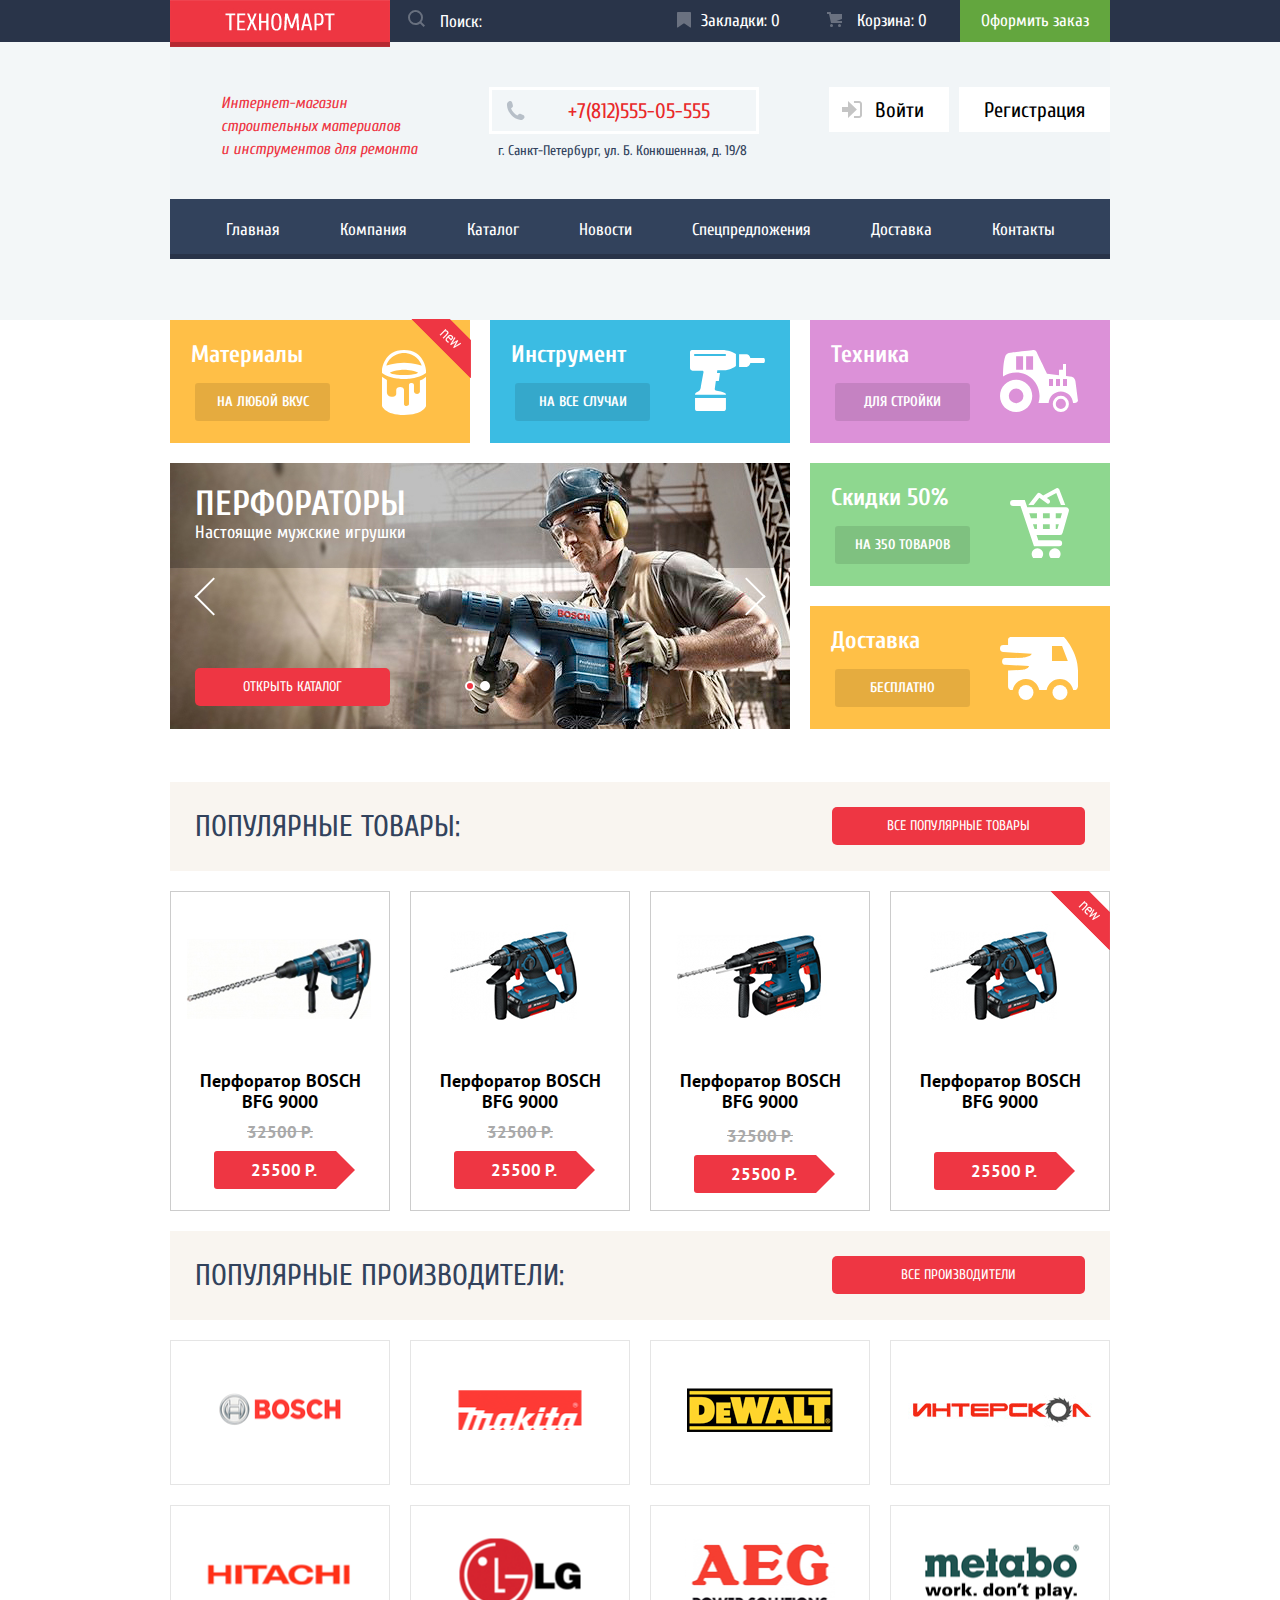
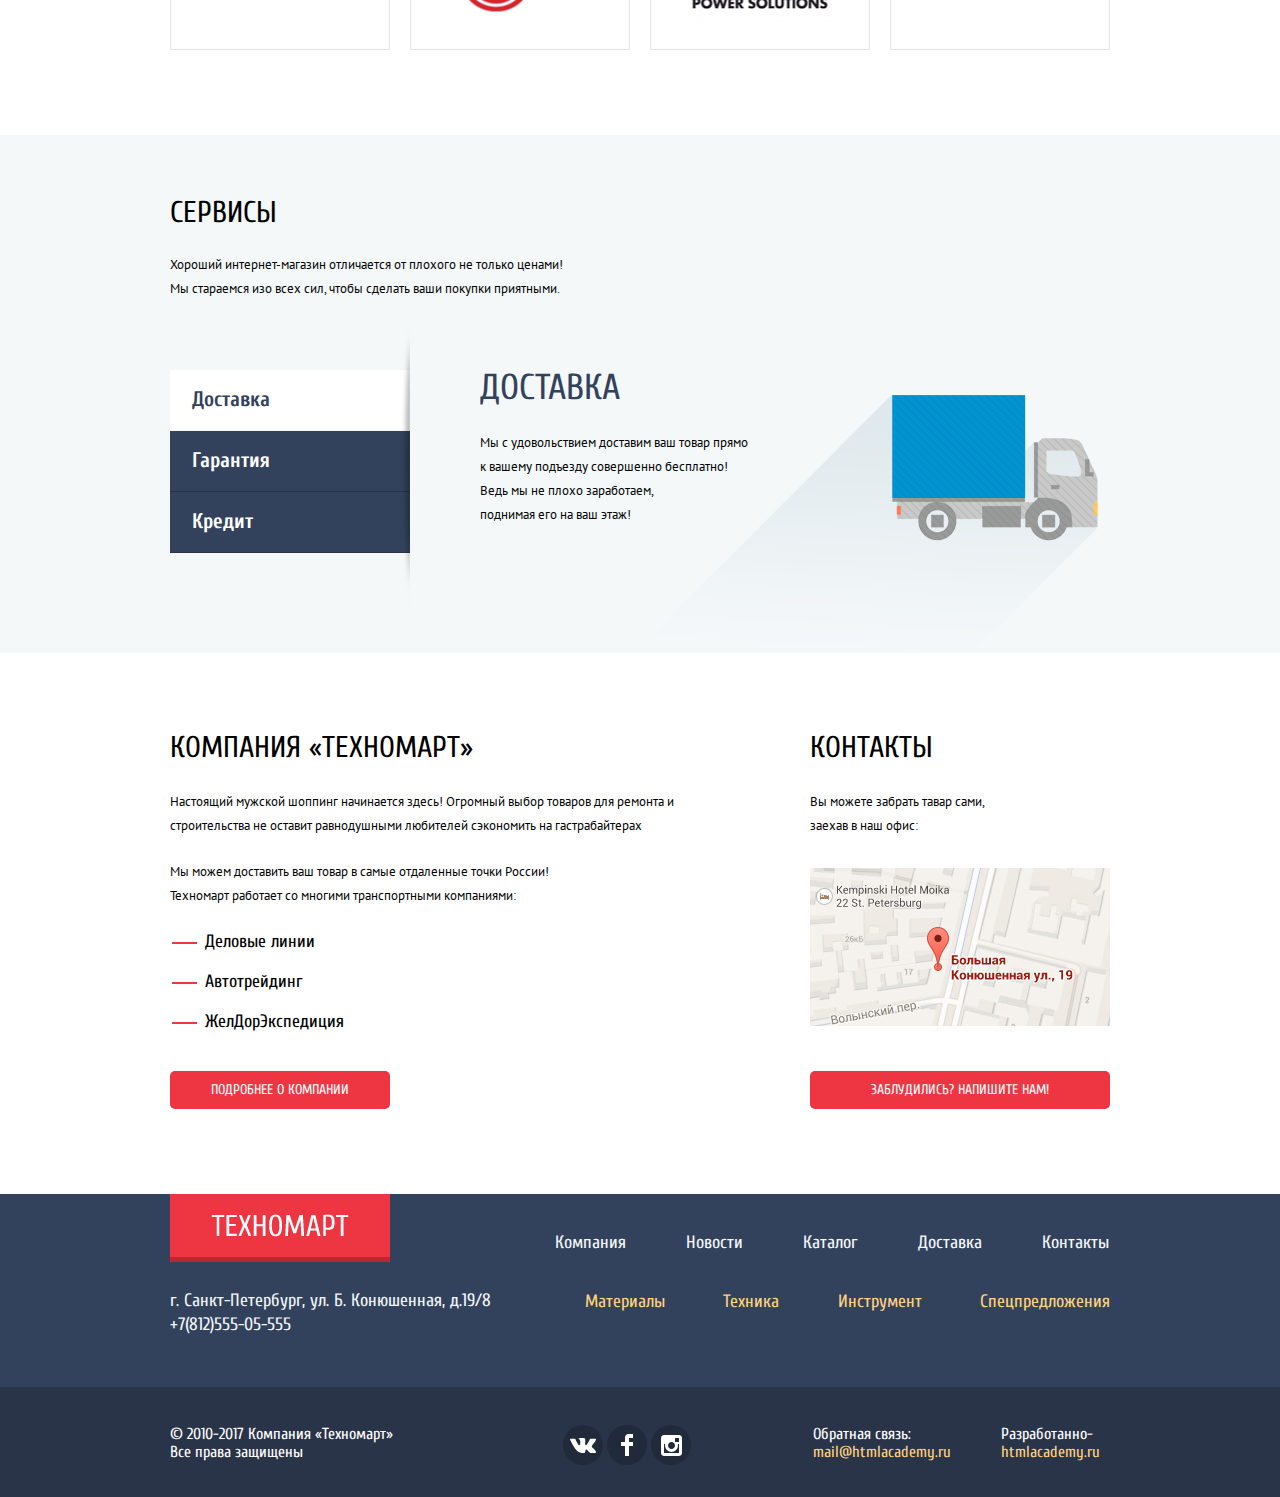
==== commit 3675d745: "защита (2)" ====
--- a/index.html
+++ b/index.html
@@ -8,7 +8,7 @@
   <link href="https://fonts.googleapis.com/css?family=PT+Sans:400,700&amp;subset=cyrillic" rel="stylesheet">
   <link rel="shortcut icon" type="image/x-icon" href="img/favicon16.png">
   <link rel="shortcut icon" type="image/x-icon" href="img/favicon32.png">
-   <link rel="stylesheet" type="text/css" href="css/normalize.css">
+  <link rel="stylesheet" type="text/css" href="css/normalize.css">
   <link rel="stylesheet" type="text/css" href="css/technomart.css">
 </head>
 
@@ -16,8 +16,8 @@
   <header class="main_header">
     <div class="box_shopping_bar">
       <section class="shopping_bar">
-        <a href="index.html" class="tehnomart_logo">
-          <img src="img/tehnomart_logo.png" alt="tehnomart_logo" width="220" height="47">
+        <a href="index.html" class="main_logo" role="ing" arya-label="«Техномарт»">
+          <h1 class="visually_hidden">ТЕХНОМАРТ</h1>
         </a>
         <form method="get" action="URL" name="search_in_header" class="search_header">
           <button type="submit" name="serch_submit" value="найти" class="serch_button">
@@ -35,11 +35,11 @@
     </div>
     <div class="box_inform_and_navigation">
       <section class="inform_bar">
-        <h1 class="headline_technomart">
+        <p class="headline_technomart">
           Интернет-магазин<br>
           строительных материалов<br>
           и инструментов для ремонта<br>
-        </h1>
+        </p>
         <address class="address_nav">
           <a href="tel:+7(812)555-05-555" class="tel_technomart">+7(812)555-05-555</a>
           <div class="street">г. Санкт-Петербург, ул. Б. Конюшенная, д. 19/8</div>
@@ -75,30 +75,30 @@
       <ul class="catalog_navigation_list">
         <li class="catalog_navigation_item">
           <div class="flag flag_new">новинка</div>
-          <h3>Материалы</h3>
+          Материалы
           <a href="#" class="button_catalog_navigation">на любой вкус</a>
         </li>
         <li class="catalog_navigation_item">
-          <h3>Инструмент</h3>
+          Инструмент
           <a href="#">на все случаи</a>
         </li>
         <li class="catalog_navigation_item">
-          <h3>Техника</h3>
+          Техника
           <a href="#">для стройки</a>
         </li>
         <li class="catalog_navigation_item">
-          <h3>Скидки 50%</h3>
+          Скидки 50%
           <a href="#">на 350 товаров</a>
         </li>
         <li class="catalog_navigation_item">
-          <h3 class="headline_catalog_navigation">Доставка</h3>
+          Доставка
           <a href="#">Бесплатно</a>
         </li>
       </ul>
       <section class="sliders">
         <div class="slider_controls_point">
-            <button class="current">Первый</button>
-            <button>Второй</button>
+          <button class="current">Первый</button>
+          <button>Второй</button>
         </div>
         <div class="slider_controls_arrows">
           <button class="next">Вперед</button>
@@ -157,7 +157,7 @@
             <div class="image">
               <img src="img/Perforator_3.png" alt="Перфоратор BOSCH BFG 9000" width="218" height="168">
             </div>
-            <h3 class="title">Перфоратор BOSCH BFG 9000</h3>
+            <h3 class="title title_index">Перфоратор BOSCH BFG 9000</h3>
             <div class="discount">32500 Р.</div>
             <span class="price"> 25500 Р.</span>
           </li>
@@ -171,8 +171,7 @@
               <img src="img/Perforator_2.png" alt="Перфоратор BOSCH BFG 9000" width="218" height="168">
             </div>
             <h3 class="title">Перфоратор BOSCH BFG 9000</h3>
-            <div class="discount">32500 Р.</div>
-            <span class="price"> 25500 Р.</span>
+            <span class="price price_new"> 25500 Р.</span>
           </li>
         </ul>
       </div>
@@ -199,13 +198,13 @@
           <button class="box_manufacturers"><img src="img/Hitachi.png" alt="Hitachi" width="169" height="31" class="logo_manufacturer"></button>
         </li>
         <li class="manufacturers_item">
-           <button class="box_manufacturers"><img src="img/LG.png" alt="LG" width="121" height="73" class="logo_manufacturer"></button>
-        </li>
-        <li class="manufacturers_item">
-           <button class="box_manufacturers"><img src="img/AEG.png" alt="AEG power soultions" width="151" height="96" class="logo_manufacturer"></button>
-        </li>
-        <li class="manufacturers_item">
-           <button class="box_manufacturers"><img src="img/Metabo.png" alt="METABO work. don't play" width="204" height="69" class="logo_manufacturer"></button>
+          <button class="box_manufacturers"><img src="img/LG.png" alt="LG" width="121" height="73" class="logo_manufacturer"></button>
+        </li>
+        <li class="manufacturers_item">
+          <button class="box_manufacturers"><img src="img/AEG.png" alt="AEG power soultions" width="151" height="96" class="logo_manufacturer"></button>
+        </li>
+        <li class="manufacturers_item">
+          <button class="box_manufacturers"><img src="img/Metabo.png" alt="METABO work. don't play" width="204" height="69" class="logo_manufacturer"></button>
         </li>
       </ul>
     </section>
@@ -219,47 +218,47 @@
         <div class="headline_sections">
           <ul class="headline_list">
             <li>
-               <a href="#shipping_block" class="headline_paragraph current">Доставка</a>
-            </li>
-            <li>
-               <a href="#garranty_block" class="headline_paragraph">Гарантия</a>
-            </li>
-             <li>
-               <a  href="#credit_block" class="headline_paragraph">Кредит</a>
+              <a href="#shipping_block" class="headline_paragraph current">Доставка</a>
+            </li>
+            <li>
+              <a href="#garranty_block" class="headline_paragraph">Гарантия</a>
+            </li>
+            <li>
+              <a href="#credit_block" class="headline_paragraph">Кредит</a>
             </li>
           </ul>
         </div>
         <ul class="sections">
           <li class="sections_item sections_item_show shipping " id="shipping_block">
             <h3>Доставка</h3>
-              <p>
-                Мы с удовольствием доставим ваш товар прямо<br>
-                к вашему подъезду совершенно бесплатно!</p>
-              <p>
-                Ведь мы не плохо заработаем,<br>
-                поднимая его на ваш этаж!
-              </p>
+            <p>
+              Мы с удовольствием доставим ваш товар прямо<br>
+              к вашему подъезду совершенно бесплатно!</p>
+            <p>
+              Ведь мы не плохо заработаем,<br>
+              поднимая его на ваш этаж!
+            </p>
           </li>
           <li class="sections_item garranty" id="garranty_block">
             <h3>Гарантия</h3>
-              <p>
-                Если купленный у нас товар поломается или заискрит,<br>
-                а также в случае пожара, спровоцированного его возгаранием,
-                вы всегда можете быть уверены в нашей гарантии. Мы обменяем 
-                сгоревший товар на новый.<br>
-                Дом уж восстановите как-нибудь сами.
-              </p>
+            <p>
+              Если купленный у нас товар поломается или заискрит,<br>
+              а также в случае пожара, спровоцированного его возгаранием,
+              вы всегда можете быть уверены в нашей гарантии. Мы обменяем
+              сгоревший товар на новый.<br>
+              Дом уж восстановите как-нибудь сами.
+            </p>
           </li>
           <li class="sections_item credit" id="credit_block">
             <h3>Кредит</h3>
-              <p>
-                Залезть в долговую яму стало проще!<br>
-                Кредитные консультанты придут вам на помощь.
-              </p>
-              <a href="#" class="button buttom_credit">Отправить заявку</a>
-            </div>
-          </li>
-        </ul>
+            <p>
+              Залезть в долговую яму стало проще!<br>
+              Кредитные консультанты придут вам на помощь.
+            </p>
+            <a href="#" class="button buttom_credit">Отправить заявку</a>
+      </div>
+      </li>
+      </ul>
       </div>
     </section>
     <div class="before_footer">
@@ -280,7 +279,7 @@
         <h2>Контакты</h2>
         <p>Вы можете забрать тавар сами,<br>
           заехав в наш офис:</p>
-        <a  href="#" class="map"><img src="img/map_index.jpg" alt="map" width="300" height="158" class="min_map"></a>
+        <a href="#" class="map"><img src="img/map_index.jpg" alt="map" width="300" height="158" class="min_map"></a>
         <a href="#" class="button open_form">Заблудились? Напишите нам!</a>
       </section>
     </div>
@@ -339,7 +338,7 @@
             <li class="footer_catalog_nav_item"><a href="#">Спецпредложения</a></li>
           </ul>
         </nav>
-        <address class="address_footer">г. Санкт-Петербург, ул. Б. Конюшенная, д.19/8<br> 
+        <address class="address_footer">г. Санкт-Петербург, ул. Б. Конюшенная, д.19/8<br>
           <a href="tel:+78125550555" class="address_footer">+7(812)555-05-555</a>
         </address>
       </div>
@@ -391,4 +390,3 @@
 </body>
 
 </html>
-
--- a/css/technomart.css
+++ b/css/technomart.css
@@ -53,7 +53,7 @@
   border: none;
 
   display: inline-block;
-  padding: 10px 45px;
+  padding: 10px;
   border-radius: 5px;
 
   text-align: center;
@@ -77,13 +77,33 @@
 
 /*---------HEADER-------*/
 
-.main_header{
+.main_header {
   min-height: 320px;
+}
+
+.main_logo:link,
+.main_logo:visited {
+  display: block;
+  background-image: url(../img/main_logo.jpg);
+
+  width: 220px;
+  height: 47px;
+
+  position: absolute;
+}
+
+.main_logo:hover,
+.main_logo:focus {
+  background-image: url(../img/logo_hover.jpg);
+}
+
+.main_logo {
+  background-image: url(../img/logo_active.jpg);
 }
 
 .shopping_bar {
   background-color: #293449;
-  height: 42px;
+  min-height: 42px;
 
   position: relative;
 
@@ -93,7 +113,7 @@
   display: flex;
   width: 940px;
 }
- 
+
 /*---search---*/
 
 .search_header {
@@ -104,46 +124,33 @@
   min-height: 40px;
 
   align-items: center;
-  padding-left: 17px;
-}
-
-.search_header:hover,
-.search_header:focus {
+  padding-left: 228px;
+}
+
+.search_header.active {
   background-color: #fff;
-}
-
-.search_header:hover .search_line,
-.search_header:focus .search_line {
-  background-color: #fff;
-}
-
-.search_header:hover .serch_button,
-.search_header:focus .serch_button {
-  padding-right: 7px;
 }
 
 .search_header:hover path {
   fill: #e9292a;
 }
 
-.search_header:hover input[placeholder="Поиск:"],
-.search_header:focus input[placeholder="Поиск:"]{
-  display: none;
-}
-
-input[placeholder="Поиск:"]::-webkit-input-placeholder{
+input[placeholder="Поиск:"]::-webkit-input-placeholder {
   color: #ffffff;
   font-size: 17px;
 }
-input[placeholder="Поиск:"]:-moz-placeholder{
+
+input[placeholder="Поиск:"]:-moz-placeholder {
   color: #ffffff;
   font-size: 17px;
 }
+
 input[placeholder="Поиск:"]::-moz-placeholder {
   color: #ffffff;
   font-size: 17px;
 }
-input[placeholder="Поиск:"]:-ms-input-placeholder{
+
+input[placeholder="Поиск:"]:-ms-input-placeholder {
   color: #ffffff;
   font-size: 17px;
 }
@@ -154,22 +161,21 @@
   padding: 0;
 
   height: 40px;
-  width: 228px;
+  width: 230px;
 
   background-color: #293449;
   color: #000;
   font-size: 17px;
 
   padding-left: 15px;
-  padding-right: 5px;
+  padding-right: 10px;
   color: #ffffff;
   font-size: 17px;
 
   border: none;
 }
 
-.search_line:focus,
-.search_line:hover {
+.search_line:focus {
   background-color: #ffffff;
 
   color: #000000;
@@ -185,6 +191,8 @@
 
   margin: 0;
   padding: 0;
+
+  margin-left: 5px;
 }
 
 .serch_button path {
@@ -208,6 +216,7 @@
   padding: 0;
 
   display: flex;
+  margin-left: auto;
 }
 
 .purchase_inform_item a:link,
@@ -217,11 +226,11 @@
   font-size: 17px;
   line-height: 18px;
 
+  padding-top: 12px;
+  padding-bottom: 12px;
+  min-width: 150px;
+  min-height: 42px;
   box-sizing: border-box;
-  padding-top: 12px;
-
-  width: 150px;
-  height: 42px;
 
   position: relative;
 }
@@ -236,11 +245,12 @@
   opacity: 0.6;
 }
 
-.purchase_inform_list .bookmarks{
+.purchase_inform_list .bookmarks {
   padding-left: 41px;
 }
-.purchase_inform_list .basket{
-padding-left: 47px;
+
+.purchase_inform_list .basket {
+  padding-left: 47px;
 }
 
 .purchase_inform_list .basket_current {
@@ -318,6 +328,7 @@
   min-height: 157px;
 
   padding-top: 45px;
+  padding-bottom: 30px;
 }
 
 .inform_bar .headline_technomart {
@@ -344,7 +355,7 @@
 .tel_technomart:link,
 .tel_technomart:visited,
 .tel_technomart:hover,
-.tel_technomart:focus, 
+.tel_technomart:focus,
 .tel_technomart:active {
   color: #e9292a;
   font-size: 21px;
@@ -354,11 +365,12 @@
   box-sizing: border-box;
 
   width: 270px;
-  height: 45px;
+  min-height: 45px;
   border: 3px solid #ffffff;
   background-color: #f2f6f8;
 
   padding-top: 11px;
+  padding-bottom: 9px;
   padding-left: 40px;
   padding-right: 10px;
   text-align: center;
@@ -382,12 +394,12 @@
   color: #32425c;
   line-height: 24px;
   font-size: 14px;
-  
+
   box-sizing: border-box;
   margin-top: 5px;
   padding-left: 9px;
   padding-right: 9px;
-  
+
   max-width: 270px;
 }
 
@@ -413,18 +425,16 @@
 
 .profile_list a:link,
 .profile_list a:visited {
-
   color: #000000;
   font-size: 21px;
   font-weight: 400;
 
   display: block;
-  padding-top: 13px;
-  padding-left: 25px;
-  padding-right: 25px;
+  padding: 13px 25px;
+  padding-top: 14px;
 
   box-sizing: border-box;
-  height: 45px;
+  min-height: 45px;
   text-align: center;
 
   background-color: #fff;
@@ -473,7 +483,10 @@
   background-color: #32425c;
 
   align-items: center;
-  justify-content: space-around;
+  justify-content: center;
+
+  width: 940px;
+  box-sizing: border-box;
 }
 
 .site_navigation_list a:link,
@@ -484,10 +497,11 @@
 
   display: block;
   box-sizing: border-box;
-  height: 60px;
+  min-height: 60px;
   padding-left: 30px;
   padding-right: 30px;
   padding-top: 22px;
+  padding-bottom: 21px;
 }
 
 .site_navigation_list a:hover,
@@ -523,126 +537,120 @@
 }
 
 .catalog_navigation_item {
+  box-sizing: border-box;
   width: 300px;
-  height: 123px;
+  min-height: 123px;
 
   margin: 0;
   position: relative;
-}
-
-.catalog_navigation_item:nth-child(1) {
-  background-color: #ffbf47;
-}
-
-.catalog_navigation_item:nth-child(1)::before {
-  position: absolute;
-  content: "";
-  top: 30px;
-  left: 212px;
-
-  width: 44px;
-  height: 65px;
-
-  background-image: url(../svg/icon-1.svg);
-  background-repeat: no-repeat;
-  background-position: 0 0;
-}
-
-.catalog_navigation_item:nth-child(2) {
-  background-color: #3bbce3;
-}
-
-.catalog_navigation_item:nth-child(2)::before {
-  position: absolute;
-  content: "";
-  top: 30px;
-  left: 200px;
-
-  width: 75px;
-  height: 61px;
-
-  background-image: url(../svg/icon-2.svg);
-  background-repeat: no-repeat;
-  background-position: 0 0;
-}
-
-.catalog_navigation_item:nth-child(3) {
-  background-color: #dc91d8;
-}
-
-.catalog_navigation_item:nth-child(3)::before {
-  position: absolute;
-  content: "";
-  top: 30px;
-  left: 190px;
-
-  width: 78px;
-  height: 62px;
-
-  background-image: url(../svg/icon-3.svg);
-  background-repeat: no-repeat;
-  background-position: 0 0;
-}
-
-
-.catalog_navigation_item:nth-child(4) {
-  background-color: #8ed78f;
-
-  margin-left: 640px;
-  margin-top: 20px;
-}
-
-.catalog_navigation_item:nth-child(4)::before {
-  position: absolute;
-  content: "";
-  top: 25px;
-  left: 200px;
-
-  width: 60px;
-  height: 70px;
-
-  background-image: url(../svg/icon-4.svg);
-  background-repeat: no-repeat;
-  background-position: 0 0;
-}
-
-.catalog_navigation_item:nth-child(5) {
-  background-color: #ffc047;
-
-  margin-left: 640px;
-  margin-top: 20px;
-}
-
-.catalog_navigation_item:nth-child(5)::before {
-  position: absolute;
-  content: "";
-  top: 31px;
-  left: 190px;
-
-  width: 80px;
-  height: 63px;
-
-  background-image: url(../svg/icon-5.svg);
-  background-repeat: no-repeat;
-  background-position: 0 0;
-}
-
-.catalog_navigation h3 {
-  margin: 0;
-  padding: 0;
+
+  padding-right: 130px;
+  padding-bottom: 65px;
+  padding-top: 20px;
+  padding-left: 21px;
 
   color: #ffffff;
   font-size: 24px;
   line-height: 30px;
   font-weight: 700;
-
-  position: absolute;
-  top: 19px;
-  left: 23px;
-
-  max-width: 160px;
-}
-
+}
+
+.catalog_navigation_item:nth-child(1) {
+  background-color: #ffbf47;
+}
+
+.catalog_navigation_item:nth-child(1)::before {
+  position: absolute;
+  content: "";
+  top: 30px;
+  left: 212px;
+
+  width: 44px;
+  height: 65px;
+
+  background-image: url(../svg/icon-1.svg);
+  background-repeat: no-repeat;
+  background-position: 0 0;
+}
+
+.catalog_navigation_item:nth-child(2) {
+  background-color: #3bbce3;
+}
+
+.catalog_navigation_item:nth-child(2)::before {
+  position: absolute;
+  content: "";
+  top: 30px;
+  left: 200px;
+
+  width: 75px;
+  height: 61px;
+
+  background-image: url(../svg/icon-2.svg);
+  background-repeat: no-repeat;
+  background-position: 0 0;
+}
+
+.catalog_navigation_item:nth-child(3) {
+  background-color: #dc91d8;
+}
+
+.catalog_navigation_item:nth-child(3)::before {
+  position: absolute;
+  content: "";
+  top: 30px;
+  left: 190px;
+
+  width: 78px;
+  height: 62px;
+
+  background-image: url(../svg/icon-3.svg);
+  background-repeat: no-repeat;
+  background-position: 0 0;
+}
+
+
+.catalog_navigation_item:nth-child(4) {
+  background-color: #8ed78f;
+
+  margin-left: 640px;
+  margin-top: 20px;
+}
+
+.catalog_navigation_item:nth-child(4)::before {
+  position: absolute;
+  content: "";
+  top: 25px;
+  left: 200px;
+
+  width: 60px;
+  height: 70px;
+
+  background-image: url(../svg/icon-4.svg);
+  background-repeat: no-repeat;
+  background-position: 0 0;
+}
+
+.catalog_navigation_item:nth-child(5) {
+  background-color: #ffc047;
+
+  margin-left: 640px;
+  margin-top: 20px;
+}
+
+.catalog_navigation_item:nth-child(5)::before {
+  position: absolute;
+  content: "";
+  top: 31px;
+  left: 190px;
+
+  width: 80px;
+  height: 63px;
+
+  background-image: url(../svg/icon-5.svg);
+  background-repeat: no-repeat;
+  background-position: 0 0;
+}
 
 .catalog_navigation_list a:link,
 .catalog_navigation_list a:visited {
@@ -651,12 +659,11 @@
   line-height: 18px;
   text-transform: uppercase;
 
-  box-sizing: border-box;
+
   text-align: center;
   padding-top: 10px;
-
-  width: 135px;
-  height: 38px;
+  padding-bottom: 10px;
+  min-width: 135px;
 
   background-color: rgba(0, 0, 0, 0.1);
 
@@ -677,7 +684,6 @@
 }
 
 .catalog_navigation_list a:nth-child()
-
 /*---popular_goods---*/
 
 .horizontal_сolumn {
@@ -702,7 +708,7 @@
   margin-top: 30px;
   margin-left: 25px;
 
-  max-width:630px;
+  max-width: 630px;
 }
 
 .horizontal_сolumn a:link,
@@ -720,9 +726,9 @@
 
   box-sizing: inherit;
   width: 253px;
-  height: 38px;
-
-  padding-top: 10px;
+  min-height: 38px;
+
+  padding: 10px;
   text-align: center;
   margin: 0;
 }
@@ -773,14 +779,15 @@
   transform: translate(-50%, -50%);
 }
 
-.manufacturers_item:nth-child(4) img{
- top: 44%;
-}
-
-.manufacturers_item:nth-child(8) img{
- top: 46%;
- left: 51%;
-}
+.manufacturers_item:nth-child(4) img {
+  top: 44%;
+}
+
+.manufacturers_item:nth-child(8) img {
+  top: 46%;
+  left: 51%;
+}
+
 /*--about_purchase--*/
 
 .box_about_purchase {
@@ -861,16 +868,15 @@
 }
 
 .headline_list .headline_paragraph:link,
-.headline_list .headline_paragraph:visited{
+.headline_list .headline_paragraph:visited {
   display: block;
 
   box-sizing: border-box;
   width: 240px;
-  height: 60px;
+  min-height: 60px;
 
   margin-bottom: 1px;
-  padding-top: 14px;
-  padding-left: 22px;
+  padding: 14px 22px;
 
   background-color: #32425c;
   box-shadow: 0 1px 0 #293449;
@@ -903,18 +909,18 @@
   overflow: hidden;
 }
 
-.sections h3{
-margin: 0;
-padding: 0;
-
-color: #32425c;
-font-family: Cuprum;
-font-size: 36px;
-font-weight: 400;
-line-height: 36px;
-text-transform: uppercase;
-
-margin-bottom: 25px;
+.sections h3 {
+  margin: 0;
+  padding: 0;
+
+  color: #32425c;
+  font-family: Cuprum;
+  font-size: 36px;
+  font-weight: 400;
+  line-height: 36px;
+  text-transform: uppercase;
+
+  margin-bottom: 25px;
 }
 
 .sections p {
@@ -989,12 +995,12 @@
   margin-top: 30px;
 }
 
-.sections_item{
+.sections_item {
   display: none;
   position: relative;
 }
 
-.sections_item_show{
+.sections_item_show {
   display: block;
 }
 
@@ -1048,20 +1054,19 @@
 }
 
 .about_company a {
-  padding: 10px 40px;
   border-radius: 5px;
-  
+
   box-sizing: border-box;
   width: 220px;
-  height: 38px;
-  padding-top: 10px;
-}
-
-.about_company{
+  min-height: 38px;
+  padding: 10px;
+}
+
+.about_company {
   max-width: 520px;
 }
 
-.contacts{
+.contacts {
   max-width: 300px;
 }
 
@@ -1069,10 +1074,8 @@
   box-sizing: border-box;
 
   width: 300px;
-  height: 38px;
-
-  padding-top: 10px;
-
+  min-height: 38px;
+  padding: 10px;
 }
 
 .before_footer p {
@@ -1095,10 +1098,11 @@
   margin-bottom: 40px;
 }
 
-.map{
+.map {
   display: block;
   padding: 0;
 }
+
 /*---------popua_map-----------*/
 
 .box_popup_map {
@@ -1117,7 +1121,7 @@
   z-index: 100;
 }
 
-.map_show{
+.map_show {
   display: block;
 }
 
@@ -1184,6 +1188,8 @@
 
   min-width: 555px;
   padding-top: 40px;
+
+  margin-left: auto;
 }
 
 .footer_site_nav_list li {
@@ -1224,6 +1230,7 @@
   justify-content: space-between;
 
   width: 525px;
+  margin-top: 2px;
 }
 
 .footer_catalog_nav a:link,
@@ -1245,6 +1252,7 @@
   color: #ffd180;
   opacity: 0.5;
 }
+
 /*-нижняя строка footer-*/
 .address_footer {
   margin: 0;
@@ -1285,8 +1293,8 @@
 }
 
 .social_button {
-  width: 41px;
-  height: 42px;
+  width: 40px;
+  height: 40px;
   background-color: #212a3a;
 
   border-radius: 50%;
@@ -1313,7 +1321,7 @@
   line-height: 18px;
 
   margin: 0px;
-  margin-right:50px;
+  margin-right: 50px;
 }
 
 .developer_contacts:link,
@@ -1381,12 +1389,13 @@
   display: block;
 
   padding-top: 15px;
+  padding-bottom: 12px;
   padding-left: 47px;
   padding-right: 33px;
 
   box-sizing: border-box;
   width: 300px;
-  height: 45px;
+  min-height: 45px;
 
   font-size: 21px;
   color: #000;
@@ -1403,8 +1412,6 @@
 
   display: flex;
   min-height: 15px;
-  width: 210px;
-  justify-content: space-between;
 }
 
 .personal_item a:link,
@@ -1413,6 +1420,8 @@
   font-size: 16px;
   line-height: 18px;
   text-decoration: underline;
+
+  padding-right: 30px;
 }
 
 .personal_item:first-child a {
@@ -1432,6 +1441,10 @@
   left: 90px;
 }
 
+.personal_item:last-child a {
+  padding: 0;
+}
+
 .personal_item a:hover,
 .personal_item a:focus {
   color: #ee3643;
@@ -1444,7 +1457,11 @@
   opacity: 0.3;
 }
 
-h1.inner_page {
+.inner_page {
+  margin-top: -40px;
+}
+
+.inner_page h1 {
   margin: 0 auto;
   padding: 0;
 
@@ -1453,16 +1470,16 @@
   line-height: 30px;
   text-transform: uppercase;
   font-style: normal;
+  font-weight: 400;
 
   box-sizing: border-box;
 
   width: 940px;
-  height: 89px;
+  min-height: 89px;
   background-color: #f2f6f8;
 
-  padding-top: 30px;
-  padding-left: 30px;
-  padding-right: 30px;
+  padding: 30px;
+  padding-left: 28px;
 
   margin-bottom: 20px;
 }
@@ -1478,7 +1495,7 @@
   display: flex;
   justify-content: flex-start;
   flex-wrap: wrap;
-  margin-bottom: 25px;
+  margin-bottom: 20px;
 }
 
 .breadcrumbs a {
@@ -1504,14 +1521,14 @@
 .breadcrumbs_item {
   position: relative;
 
-  margin-right: 42px;
+  padding-right: 40px;
 }
 
 .breadcrumbs_item::after {
   content: "";
   position: absolute;
   top: 5px;
-  right: -25px;
+  right: 18px;
 
   width: 8px;
   height: 8px;
@@ -1523,7 +1540,7 @@
 }
 
 .breadcrumbs_item:last-child {
-  margin-right: 0;
+  padding-right: 0;
 }
 
 
@@ -1536,14 +1553,19 @@
   background-position: 0 0;
 }
 
+.breadcrumbs_item::befor :first-child {
+  top: 5px;
+  right: 20px;
+}
+
 /*-фильтры-*/
 
 .filters {
   width: 220px;
 }
 
-.filters_item:nth-child(2){
-  margin-top: 25px;
+.filters_item:nth-child(2) {
+  margin-top: 15px;
 }
 
 .headline_filters {
@@ -1568,7 +1590,7 @@
   background-color: #f7f3ec;
   border-radius: 3px;
 
-  margin-bottom: 20px;
+  margin-bottom: 10px;
   margin-right: 20px;
 }
 
@@ -1576,36 +1598,39 @@
   list-style: none;
   padding: 0;
   margin: 0;
+
+  margin-bottom: 15px;
 }
 
 .filters_manufacturers {
   margin-bottom: 20px;
 }
 
-.filters_manufacturers:nth-child(5){
+.filters_manufacturers:nth-child(5) {
   position: relative;
 }
 
 .filters_manufacturers:nth-child(5) ::after {
- content: "";
- position: absolute;
-
- top:35px;
- left: -5px;
-
- width: 220px;
- height: 1px;
- background-color: #e5e5e5;
-}
-
-.filters_manufacturers:last-child{
+  content: "";
+  position: absolute;
+
+  top: 40px;
+  left: -5px;
+
+  width: 220px;
+  height: 1px;
+  background-color: #e5e5e5;
+}
+
+.filters_manufacturers:last-child {
   margin-bottom: 0;
 }
 
 
-.filters_item:nth-child(3){
+.filters_item:nth-child(3) {
   margin-top: 25px;
 }
+
 .price_direction {
   list-style: none;
   margin: 0;
@@ -1628,16 +1653,19 @@
   fill: #ee3643;
 }
 
-.filters_item .filters_category{
+.filters_item .filters_category {
   color: #000000;
   font-family: "PT Sans";
   font-size: 17px;
   font-weight: 700;
   line-height: 30px;
   text-transform: uppercase;
-  margin-bottom: 25px;
-
-  max-width: 220px;
+  margin-bottom: 15px;
+  width: 220px;
+}
+
+.filters_item {
+  margin-bottom: 5px;
 }
 
 .filters fieldset {
@@ -1661,7 +1689,7 @@
   cursor: pointer;
   user-select: none;
 
-  max-width: 200px;
+  width: 200px;
 }
 
 .range_filter {
@@ -1675,7 +1703,7 @@
   background-color: #f7f3ec;
   border-radius: 3px;
 
-  margin-bottom: 25px;
+  margin-bottom: 9px;
 
   padding-top: 39px;
   padding-right: 20px;
@@ -1691,7 +1719,7 @@
 }
 
 .range_controls .bar {
-  width: 70%;
+  width: 80%;
   height: 2px;
 
   background: #00ca74;
@@ -1719,7 +1747,7 @@
 }
 
 .range_controls .toggle_max {
-  left: 130px;
+  left: 160px;
 }
 
 .price_controls {
@@ -1727,11 +1755,11 @@
   position: relative;
 }
 
-.price_controls::after{
+.price_controls::after {
   content: "";
   position: absolute;
 
-  top: 65px;
+  top: 63px;
   left: 0;
 
   width: 220px;
@@ -1781,8 +1809,8 @@
 
 .label_checkbox input[type="checkbox"]+.checkbox_indicator {
   position: absolute;
-  top: -2px;
-  left: 9px;
+  top: -1px;
+  left: 1px;
 
   width: 23px;
   height: 23px;
@@ -1793,8 +1821,8 @@
 .label_checkbox input[type="checkbox"]:checked+.checkbox_indicator {
   display: block;
   position: absolute;
-  top: -2px;
-  left: 9px;
+  top: -1px;
+  left: 1px;
 
   width: 27px;
   height: 23px;
@@ -1810,27 +1838,25 @@
 .supply_label input[type="radio"]+.radio_indicator {
   position: absolute;
 
-  top: -3px;
-  left: 5px;
+  top: -5px;
+  left: 1px;
 
   width: 25px;
   height: 25px;
 
   background-image: url(../svg/radio-off.svg);
-  opacity: 0, 6;
 }
 
 .supply_label input[type="radio"]:checked+.radio_indicator {
   position: absolute;
 
-  top: -3px;
-  left: 5px;
+  top: -5px;
+  left: 1px;
 
   width: 25px;
   height: 25px;
 
   background-image: url(../svg/radio-on.svg);
-  opacity: 0, 6;
 }
 
 .supply_label input[type="radio"]:focus+.radio_indicator,
@@ -1853,11 +1879,11 @@
   box-sizing: border-box;
 
   width: 140px;
-  height: 38px;
+  min-height: 38px;
 
   text-align: center;
 
-  margin-top: 75px;
+  margin-top: 60px;
   padding: 0;
   outline: none;
 
@@ -1942,7 +1968,7 @@
 }
 
 .sorting_list .current:link,
-.sorting_list .current:visited{
+.sorting_list .current:visited {
   opacity: 1;
   border: none;
   color: #ee3643;
@@ -2052,6 +2078,7 @@
   z-index: 10;
 
   display: none;
+  margin-bottom: 10px;
 }
 
 .actions .buy,
@@ -2060,11 +2087,14 @@
 
   box-sizing: border-box;
   width: 135px;
-  height: 38px;
+  min-height: 38px;
 
   margin: 0 auto;
   margin-bottom: 7px;
   padding-top: 10px;
+  padding-bottom: 7px;
+  padding-left: 25px;
+  padding-right: 25px;
 
   border-radius: 3px;
 
@@ -2088,16 +2118,16 @@
 }
 
 .actions .bookmark:hover,
-.actions .bookmark:focus{
- border: 3px solid #32425c;
-} 
-
-.anticons .bookmark:active{
-  opacity: 0,3;
+.actions .bookmark:focus {
+  border: 3px solid #32425c;
+}
+
+.anticons .bookmark:active {
+  opacity: 0, 3;
 }
 
 .actions .buy:link,
-.actions .buy:visited{
+.actions .buy:visited {
   background-color: #63a63e;
   border-bottom-color: #367315;
 
@@ -2108,15 +2138,15 @@
 }
 
 .actions .buy:hover,
-.actions .buy:focus{
+.actions .buy:focus {
   background-color: #5fbb2d;
 }
 
-.antions.bay:active{
+.antions.bay:active {
   background-color: #518534;
 }
 
-.actions .buy::before{
+.actions .buy::before {
   content: "";
   position: absolute;
 
@@ -2127,13 +2157,13 @@
   height: 15px;
 
   background-image: url(../svg/icon-cart.svg);
-  background-position: 0  0;
+  background-position: 0 0;
   background-repeat: no-repeat;
 
   opacity: 0.3;
 }
 
-.actions_show{
+.actions_show {
   display: block;
 }
 
@@ -2142,13 +2172,13 @@
 
   padding: 0 25px;
   margin-top: 0;
-  margin-bottom: 15px;
+  margin-bottom: 11px;
 
   color: #000000;
   font-family: "PT Sans";
   font-size: 18px;
   font-weight: 700;
-  line-height: 20px
+  line-height: 21px
 }
 
 .catalog_item .discount {
@@ -2163,6 +2193,10 @@
   text-transform: uppercase;
 }
 
+.catalog_item .image {
+  margin-bottom: 3px;
+}
+
 .catalog_item .price {
   position: relative;
 
@@ -2170,6 +2204,7 @@
 
   margin: 10px auto;
   margin-bottom: 20px;
+  margin-left: 43px;
 
   box-sizing: border-box;
   width: 140px;
@@ -2186,6 +2221,10 @@
   border-radius: 3px;
 }
 
+.catalog_item .price_new {
+  margin-top: 40px;
+}
+
 .catalog_item .price:after {
   content: "";
 
@@ -2205,7 +2244,7 @@
 }
 
 .catalog_item:nth-child(3n) h3 {
-  margin-bottom: 43px;
+  margin-bottom: 40px;
 }
 
 .catalog_index .catalog_list {
@@ -2218,7 +2257,7 @@
   margin-right: 20px;
 }
 
-.catalog_index .catalog_item:nth-child(3n) h3 {
+.catalog_index .catalog_item:nth-child(3n) .title {
   margin-bottom: 15px;
 }
 
@@ -2226,14 +2265,16 @@
   margin-right: 0;
 }
 
+.catalog_index .catalog_item:nth-child(4n) {
+  margin-right: 0;
+}
+
 /*--pagination--*/
 
 .pagination_list {
   list-style: none;
   padding: 0;
   margin: 0 auto;
-
-  margin-top: 32px;
   margin-bottom: 60px;
 
   display: flex;
@@ -2311,7 +2352,7 @@
 .punch_container {
   display: flex;
   width: 100%;
-  min-height: 260px;
+  min-height: 196px;
   background-color: #f2f6f8;
   padding-top: 65px;
 }
@@ -2319,7 +2360,6 @@
 .punch_box {
   margin: 0 auto;
   padding: 0;
-  min-height: 120px;
   width: 940px;
 }
 
@@ -2329,11 +2369,12 @@
 
   font-family: Cuprum, Arial, sans-serif;
   font-size: 30px;
+  font-weight: 400;
 
   line-height: 30px;
   text-transform: uppercase;
 
-  margin-bottom: 30px;
+  margin-bottom: 25px;
 
   max-width: 750px;
 }
@@ -2362,9 +2403,9 @@
   display: none;
 
   z-index: 100;
-} 
-
-.form_show{
+}
+
+.form_show {
   display: block;
 }
 
@@ -2602,12 +2643,12 @@
   height: 282px;
   box-shadow: 0 20px 40px rgba(41, 52, 73, 0.75);
 
-  position:fixed;
+  position: fixed;
   top: 120px;
   left: 35%;
 
   z-index: 100;
-  
+
   display: none;
 }
 
@@ -2724,22 +2765,7 @@
   min-height: 278px;
   background-color: #f3f7f8;
 
-  margin:0;
-}
-
-.site_navigation_list {
-  display: flex;
-  flex-wrap: wrap;
-  justify-content: center;
-
-
-  box-shadow: inset 0 -5px 0 #293449;
-  background-color: #32425c;
-  min-height: 60px;
-
-  width: 940px;
-  height: 60px;
-  box-sizing: border-box;
+  margin: 0;
 }
 
 /*----main catalog----*/
@@ -2762,11 +2788,11 @@
   padding: 0;
 }
 
-.slider_item{
+.slider_item {
   display: none;
 }
 
-.slider_item_show{
+.slider_item_show {
   display: block;
 }
 
@@ -2807,11 +2833,9 @@
 
   box-sizing: border-box;
   width: 195px;
-  height: 38px;
-
-  padding-top: 10px;
-  text-align: 14px;
-  padding-left: 50px;
+  min-height: 38px;
+
+  padding: 10px;
 }
 
 .slider_controls_arrows button,
@@ -2847,7 +2871,7 @@
 
 .slider_controls_point button,
 .slider_controls_point button:hover,
-.slider_controls_point button:focus{
+.slider_controls_point button:focus {
   border: none;
   padding: 0;
   margin: 0;
@@ -2866,25 +2890,26 @@
   top: 218px;
 }
 
-.slider_controls_point button:nth-child(1){
+.slider_controls_point button:nth-child(1) {
   left: 295px;
 }
 
-.slider_controls_point button:nth-child(2){
+.slider_controls_point button:nth-child(2) {
   left: 310px;
 }
 
 .slider_controls_point button:active,
-.slider_controls_point button.current{
+.slider_controls_point button.current {
   background-color: #ee3643;
 }
 
-li[name="slide1"]{
+li[name="slide1"] {
   width: 620px;
   height: 266px;
   background-image: url(../img/slider_1.jpg);
 }
-li[name="slide2"]{
+
+li[name="slide2"] {
   width: 620px;
   height: 266px;
   background-image: url(../img/slider_2.jpg);
@@ -2893,7 +2918,7 @@
 
 .horizontal_сolumn {
   display: flex;
-  
+
   box-sizing: border-box;
   height: 89px;
   width: 940px;
@@ -2947,8 +2972,8 @@
   margin-top: 85px;
 }
 
-.main_footer_catalog{
-  margin:0;
+.main_footer_catalog {
+  margin: 0;
 }
 
 .footer_site_info {
@@ -2992,7 +3017,7 @@
   margin: 0 auto;
   background-color: transparent;
 
-  padding-top: 35px;
+  padding-top: 38px;
 }
 
 .footer_contacts {
@@ -3007,7 +3032,7 @@
   display: flex;
   justify-content: space-between;
   margin: 0px;
-  margin-left: 119px;
+  margin-left: 115px;
   min-height: 35px;
   width: 255px;
 }
@@ -3027,7 +3052,7 @@
   padding: 0;
 
   margin: 20 auto;
-  margin-bottom: 50px;
+  margin-bottom: 25px;
 }
 
 .catalog_columns {
@@ -3045,7 +3070,7 @@
   justify-content: space-between;
 }
 
-.overlay{
+.overlay {
   position: fixed;
 
   top: 0;
@@ -3055,13 +3080,14 @@
   width: 100%;
   height: 100%;
 
-  background-color: rgba(0, 0, 0, 0.5);
+  background-color
+: rgba(0, 0, 0, 0.5);
 
   display: none;
 }
 
-.overlay_show{
- display: block;
-}
-
-
+.overlay_show {
+  display: block;
+}
+
+
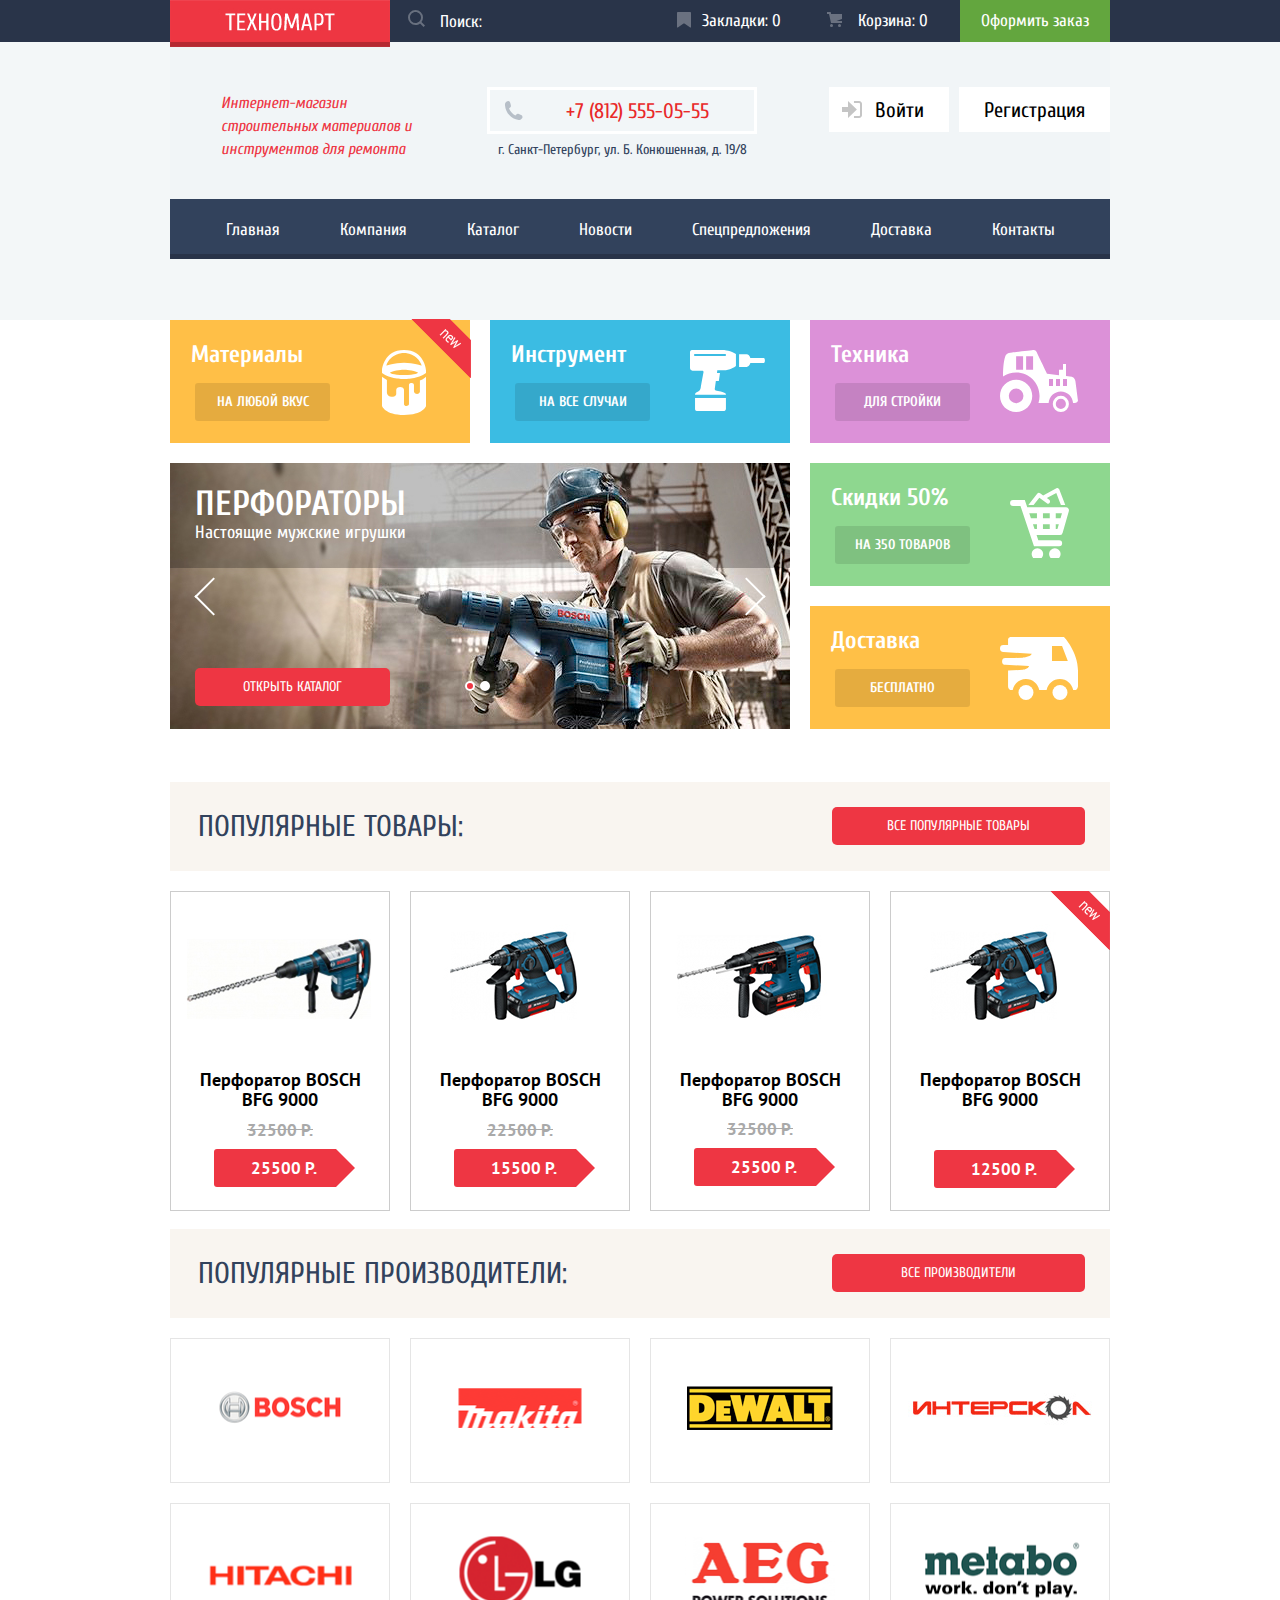
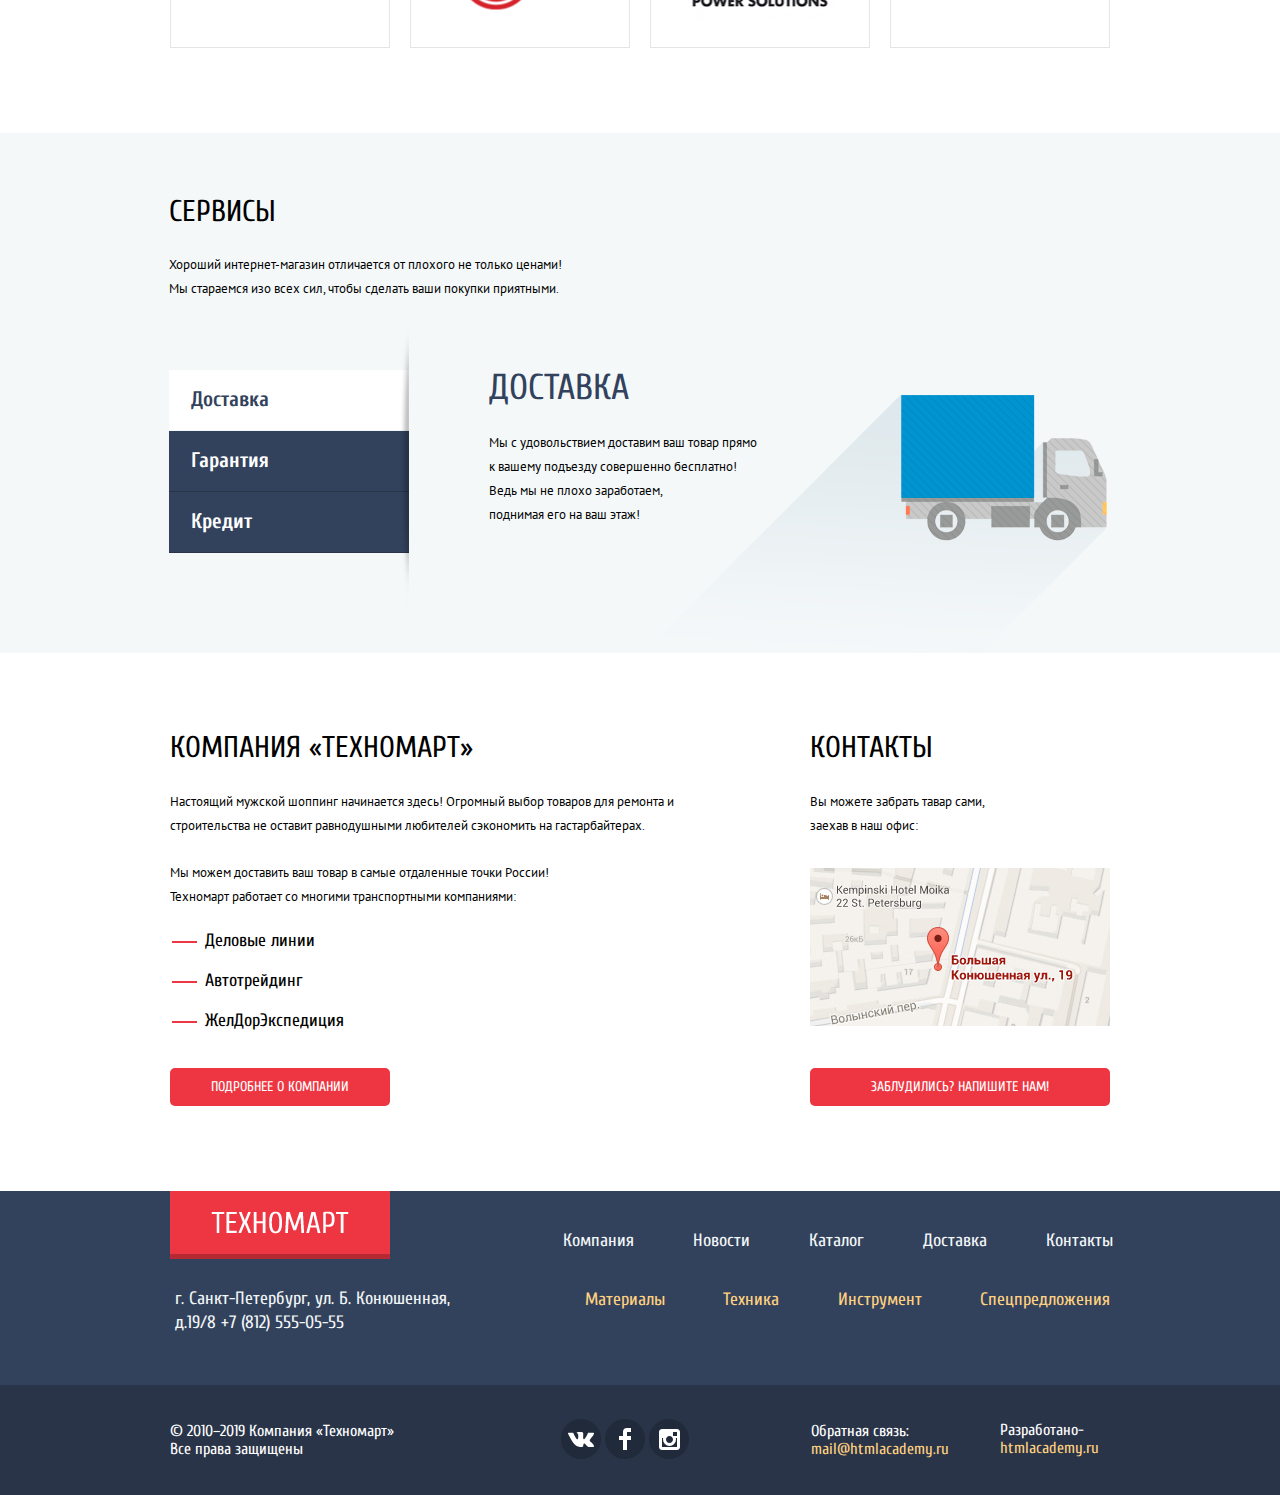
==== commit 9d4aff93: "защита(финал)" ====
--- a/index.html
+++ b/index.html
@@ -9,14 +9,14 @@
   <link rel="shortcut icon" type="image/x-icon" href="img/favicon16.png">
   <link rel="shortcut icon" type="image/x-icon" href="img/favicon32.png">
   <link rel="stylesheet" type="text/css" href="css/normalize.css">
-  <link rel="stylesheet" type="text/css" href="css/technomart.css">
+  <link rel="stylesheet" type="text/css" href="css/technomart_min.css">
 </head>
 
 <body>
   <header class="main_header">
     <div class="box_shopping_bar">
       <section class="shopping_bar">
-        <a href="index.html" class="main_logo" role="ing" arya-label="«Техномарт»">
+        <a href="index.html" class="main_logo">
           <h1 class="visually_hidden">ТЕХНОМАРТ</h1>
         </a>
         <form method="get" action="URL" name="search_in_header" class="search_header">
@@ -36,12 +36,12 @@
     <div class="box_inform_and_navigation">
       <section class="inform_bar">
         <p class="headline_technomart">
-          Интернет-магазин<br>
-          строительных материалов<br>
-          и инструментов для ремонта<br>
+          Интернет-магазин
+          строительных материалов
+          и инструментов для ремонта
         </p>
         <address class="address_nav">
-          <a href="tel:+7(812)555-05-555" class="tel_technomart">+7(812)555-05-555</a>
+          <a href="tel:+7(812)555-05-555" class="tel_technomart">+7 (812) 555-05-55</a>
           <div class="street">г. Санкт-Петербург, ул. Б. Конюшенная, д. 19/8</div>
         </address>
         <ul class="profile_list">
@@ -105,12 +105,12 @@
           <button class="previous">Назад</button>
         </div>
         <ul class="slider_list">
-          <li class="slider_item slider_item_show" name="slide1">
+          <li class="slider_item slider_item_show" id="slide1">
             <h4 class="slide_title">Перфораторы</h4>
             <p class="slide_text">Настоящие мужские игрушки</p>
             <a class="button slide_button" href="catalog.html">Открыть каталог</a>
           </li>
-          <li class="slider_item" name="slide2">
+          <li class="slider_item" id="slide2">
             <h4 class="slide_title">Дрели</h4>
             <p class="slide_text">Соседям на радость!</p>
             <a class="button slide_button" href="catalog.html">Открыть каталог</a>
@@ -146,8 +146,8 @@
               <img src="img/Perforator_2.png" alt="Перфоратор BOSCH BFG 9000" width="218" height="168">
             </div>
             <h3 class="title">Перфоратор BOSCH BFG 9000</h3>
-            <div class="discount">32500 Р.</div>
-            <span class="price"> 25500 Р.</span>
+            <div class="discount">22500 Р.</div>
+            <span class="price"> 15500 Р.</span>
           </li>
           <li class="catalog_item">
             <div class="actions">
@@ -157,7 +157,7 @@
             <div class="image">
               <img src="img/Perforator_3.png" alt="Перфоратор BOSCH BFG 9000" width="218" height="168">
             </div>
-            <h3 class="title title_index">Перфоратор BOSCH BFG 9000</h3>
+            <h3 class="title">Перфоратор BOSCH BFG 9000</h3>
             <div class="discount">32500 Р.</div>
             <span class="price"> 25500 Р.</span>
           </li>
@@ -171,7 +171,7 @@
               <img src="img/Perforator_2.png" alt="Перфоратор BOSCH BFG 9000" width="218" height="168">
             </div>
             <h3 class="title">Перфоратор BOSCH BFG 9000</h3>
-            <span class="price price_new"> 25500 Р.</span>
+            <span class="price price_new"> 12500 Р.</span>
           </li>
         </ul>
       </div>
@@ -256,18 +256,17 @@
               Кредитные консультанты придут вам на помощь.
             </p>
             <a href="#" class="button buttom_credit">Отправить заявку</a>
-      </div>
-      </li>
-      </ul>
+          </li>
+        </ul>
       </div>
     </section>
     <div class="before_footer">
       <section class="about_company">
         <h2>Компания «Техномарт»</h2>
-        <p>Настоящий мужской шоппинг начинается здесь! Огромный выбор товаров для ремонта и<br>
-          строительства не оставит равнодушными любителей сэкономить на гастрабайтерах</p>
-        <p>Мы можем доставить ваш товар в самые отдаленные точки России!<br>
-          Техномарт работает со многими транспортными компаниями:</p>
+        <p>Настоящий мужской шоппинг начинается здесь! Огромный выбор товаров для ремонта и
+          строительства не оставит равнодушными любителей сэкономить на гастарбайтерах.</p>
+        <p>Мы можем доставить ваш товар в самые отдаленные точки России!</p>
+        <p>Техномарт работает со многими транспортными компаниями:</p>
         <ul class="transport_companies_list">
           <li class="transport_companies_item">Деловые линии</li>
           <li class="transport_companies_item">Автотрейдинг</li>
@@ -277,14 +276,14 @@
       </section>
       <section class="contacts">
         <h2>Контакты</h2>
-        <p>Вы можете забрать тавар сами,<br>
+        <p>Вы можете забрать тавар сами,
           заехав в наш офис:</p>
         <a href="#" class="map"><img src="img/map_index.jpg" alt="map" width="300" height="158" class="min_map"></a>
         <a href="#" class="button open_form">Заблудились? Напишите нам!</a>
       </section>
     </div>
     <div class="box_popup_map">
-      <iframe src="https://www.google.com/maps/embed?pb=!1m18!1m12!1m3!1d1998.6037872533277!2d30.320858716096975!3d59.93871648187614!2m3!1f0!2f0!3f0!3m2!1i1024!2i768!4f13.1!3m3!1m2!1s0x4696310fca145cc1%3A0x42b32648d8238007!2z0JHQvtC70YzRiNCw0Y8g0JrQvtC90Y7RiNC10L3QvdCw0Y8g0YPQuy4sIDE5LzgsINCh0LDQvdC60YIt0J_QtdGC0LXRgNCx0YPRgNCzLCAxOTExODY!5e0!3m2!1sru!2sru!4v1552672074780" width="940" height="446" frameborder="0" style="border:0" allowfullscreen></iframe>
+      <iframe src="https://www.google.com/maps/embed?pb=!1m18!1m12!1m3!1d1998.6037872533277!2d30.320858716096975!3d59.93871648187614!2m3!1f0!2f0!3f0!3m2!1i1024!2i768!4f13.1!3m3!1m2!1s0x4696310fca145cc1%3A0x42b32648d8238007!2z0JHQvtC70YzRiNCw0Y8g0JrQvtC90Y7RiNC10L3QvdCw0Y8g0YPQuy4sIDE5LzgsINCh0LDQvdC60YIt0J_QtdGC0LXRgNCx0YPRgNCzLCAxOTExODY!5e0!3m2!1sru!2sru!4v1553680970360" width="940" height="446" style="border:0" allowfullscreen></iframe>
       <!--<img src="img/map-popup.jpg" alt="location_technomart(map)" width="940" height="446">-->
       <button class="popup_map_close">Закрыть</button>
     </div>
@@ -312,6 +311,18 @@
         <form class="form_message">
           <input type="submit" value="Отправить" class="button button_message">
         </form>
+      </div>
+    </section>
+    <section class="popup_catalog">
+      <div class="popup_upper_box">
+        <h2 class="popua_catalog_headline">Товар добавлен в корзину!</h2>
+        <button class="popup_catalog_close">Закрыть</button>
+      </div>
+      <div class="punch_lower_box">
+        <ul class="popup_catalog_list">
+          <li><a href="#" class="button make_purchase">Оформить заказ</a></li>
+          <li><button class="button continue_shopping">Продолжить покупки</button></li>
+        </ul>
       </div>
     </section>
   </main>
@@ -338,14 +349,14 @@
             <li class="footer_catalog_nav_item"><a href="#">Спецпредложения</a></li>
           </ul>
         </nav>
-        <address class="address_footer">г. Санкт-Петербург, ул. Б. Конюшенная, д.19/8<br>
-          <a href="tel:+78125550555" class="address_footer">+7(812)555-05-555</a>
+        <address class="address_footer">г. Санкт-Петербург, ул. Б. Конюшенная, д.19/8
+          <a href="tel:+78125550555" class="address_footer">+7 (812) 555-05-55</a>
         </address>
       </div>
     </div>
     <div class="box_additional_info">
       <div class="additional_info">
-        <p class="copyright">© 2010-2017 Компания «Техномарт»<br>
+        <p class="copyright">© 2010–2019 Компания «Техномарт»
           Все права защищены</p>
         <div class="footer_social">
           <h2 class="visually_hidden">Соц.сети</h2>
@@ -374,19 +385,18 @@
         </div>
         <div class="footer_copyright">
           <p class="feedback">
-            Обратная связь:<br>
+            Обратная связь:
             <a href="mailto:mail@htmlacademy.ru" class="developer_contacts">mail@htmlacademy.ru</a>
           </p>
           <p class="developed">
-            Разработанно-<br>
+            Разработано-
             <a href="https://up.htmlacademy.ru/htmlcss/24" class="developer_contacts">htmlacademy.ru</a>
           </p>
         </div>
       </div>
     </div>
   </footer>
-  <div class="overlay"></div>
-  <script src="js/script.js"></script>
+  <script src="js/script_min.js"></script>
 </body>
 
 </html>
--- a/css/technomart_min.css
+++ b/css/technomart_min.css
@@ -0,0 +1 @@
+body{min-width:960px;margin:0;font-family:"Cuprum",Arial,sans-serif;font-size:14px;line-height:18px;font-weight:400}a{text-decoration:none}img{max-width:100%;height:auto}.visually_hidden:not(:focus):not(:active),input[type="checkbox"].visually-hidden,input[type="radio"].visually-hidden{position:absolute;width:1px;height:1px;margin:-1px;border:0;padding:0;white-space:nowrap;clip-path:inset(100%);clip:rect(0 0 0 0);overflow:hidden}.visually_hidden{position:absolute;width:1px;height:1px;clip:rect(0,0,0,0)}.button{font:inherit;color:#fff;text-transform:uppercase;background-color:#ee3643;border:none;display:inline-block;padding:10px;border-radius:5px;text-align:center;vertical-align:middle}.button:hover,.button:focus{background-color:#ca2c37}.button:active{background-color:#ba2732}.button.disabled,.button:disabled{cursor:default;opacity:0,5}.main_header{min-height:320px}.main_logo:link,.main_logo:visited{display:block;background-image:url(../img/main_logo.jpg);width:220px;height:47px;position:absolute}.main_logo:hover,.main_logo:focus{background-image:url(../img/logo_hover.jpg)}.main_logo{background-image:url(../img/logo_active.jpg)}.shopping_bar{background-color:#293449;min-height:42px;position:relative;margin:0 auto;padding:0;display:flex;width:940px}.search_header{display:flex;flex-wrap:wrap;width:260px;min-height:40px;align-items:center;padding-left:228px}.search_header.active{background-color:#fff}.search_header:hover path{fill:#e9292a}input[placeholder="Поиск:"]::-webkit-input-placeholder{color:#fff;font-size:17px}input[placeholder="Поиск:"]:-moz-placeholder{color:#fff;font-size:17px}input[placeholder="Поиск:"]::-moz-placeholder{color:#fff;font-size:17px}input[placeholder="Поиск:"]:-ms-input-placeholder{color:#fff;font-size:17px}.search_line{margin:0;padding:0;height:40px;width:230px;background-color:#293449;color:#000;font-size:17px;padding-left:15px;padding-right:10px;color:#fff;font-size:17px;border:none}.search_line:focus{background-color:#fff;color:#000;font-family:Cuprum,Arial,sans-serif;font-size:17px;font-weight:400;line-height:18px}.serch_button{border:none;background:transparent;margin:0;padding:0;margin-left:5px}.serch_button path{fill:rgba(252,252,252,0.3)}.serch_button:hover path,.serch_button:focus path{fill:rgba(252,252,252,1)}.serch_button:active path{fill:#e9292a}.purchase_inform_list{list-style:none;margin:0;padding:0;display:flex;margin-left:auto}.purchase_inform_item a:link,.purchase_inform_item a:visited{display:block;color:#fff;font-size:17px;line-height:18px;padding-top:12px;padding-bottom:12px;min-width:150px;min-height:42px;box-sizing:border-box;position:relative}.purchase_inform_item a:hover,.purchase_inform_item a:focus{background-color:#212a3a}.purchase_inform_item a:active{background-color:#161d29;opacity:.6}.purchase_inform_list .bookmarks{padding-left:42px}.purchase_inform_list .basket{padding-left:48px}.purchase_inform_list .basket_current{background-color:#ee3643}.purchase_inform_list .bookmarks::before{position:absolute;content:"";top:12px;left:17px;width:14px;height:16px;background-image:url(../svg/icon-bookmark.svg);background-repeat:no-repeat;position:0 0;opacity:.3}.purchase_inform_list .basket::before{position:absolute;content:"";top:12px;left:17px;width:15px;height:15px;background-image:url(../svg/icon-cart.svg);background-repeat:no-repeat;position:0 0;opacity:.3}.purchase_inform_item a:hover::before,.purchase_inform_item a:focus::before{opacity:1}.checkout_button:link,.checkout_button:visited{background-color:#63a63e;box-sizing:border-box;text-align:center}.purchase_inform_item .checkout_button:hover,.purchase_inform_item .checkout_button:focus{background-color:#5fbb2d}.purchase_inform_item .checkout_button:active{background-color:#518534;opacity:.5}.inform_bar{background-color:#f1f5f7;display:flex;margin:0 auto;padding:0;box-sizing:border-box;width:940px;min-height:157px;padding-top:45px;padding-bottom:30px}.inform_bar .headline_technomart{color:#ee3643;font-size:16px;line-height:23px;font-style:italic;font-weight:400;margin:0;margin-left:51px;margin-top:5px;width:196px;min-height:60px}.address_nav{text-decoration:none;font-style:normal;margin-left:70px}.tel_technomart:link,.tel_technomart:visited,.tel_technomart:hover,.tel_technomart:focus,.tel_technomart:active{color:#e9292a;font-size:21px;line-height:21px;display:block;box-sizing:border-box;width:270px;min-height:45px;border:3px solid #fff;background-color:#f2f6f8;text-align:center;position:relative;padding:11px 10px 9px 40px}.tel_technomart::before{position:absolute;content:"";top:11px;left:14px;width:19px;height:19px;background-image:url(../svg/icon-phone.svg)}.street{color:#32425c;line-height:24px;font-size:14px;box-sizing:border-box;margin-top:4px;padding-left:11px;padding-right:8px;max-width:270px}.profile_list{list-style:none;margin:0;padding:0;display:flex;justify-content:space-between;position:relative;margin-left:auto}.profile_item{margin-right:10px}.profile_item:last-child{margin-right:0}.profile_list a:link,.profile_list a:visited{color:#000;font-size:21px;font-weight:400;display:block;padding:13px 25px;padding-top:14px;box-sizing:border-box;min-height:45px;text-align:center;background-color:#fff}.profile_list a:hover,.profile_list a:focus{color:#ee3643}.profile_list :hover path,.profile_list :focus path{fill:#32425c}.profile_list a:active{color:#000;opacity:.3}.profile_list :active path{fill:#c5c5c5}.profile_item .come_in:link,.profile_item .come_in visited{padding-left:46px}.come_in_icon{position:absolute;top:14px;left:13px}.site_navigation_list{list-style:none;margin:0;padding:0;display:flex;flex-wrap:wrap;min-height:60px;box-shadow:inset 0 -5px 0 #293449;background-color:#32425c;align-items:center;justify-content:center;width:940px;box-sizing:border-box}.site_navigation_list a:link,.site_navigation_list a:visited{color:#fff;font-size:17px;line-height:17px;display:block;box-sizing:border-box;min-height:60px;padding:22px 30px 21px}.site_navigation_list a:hover,.site_navigation_list a:focus{background-color:#293449}.site_navigation_list a:active{opacity:.5}.catalog_navigation{margin:0 auto;padding:0;width:940px;margin-bottom:53px;position:relative}.catalog_navigation_list{list-style:none;margin:0;padding:0;display:flex;flex-wrap:wrap;justify-content:space-between}.catalog_navigation_item{box-sizing:border-box;width:300px;min-height:123px;margin:0;position:relative;color:#fff;font-size:24px;line-height:30px;font-weight:700;padding:20px 130px 65px 21px}.catalog_navigation_item:nth-child(1){background-color:#ffbf47}.catalog_navigation_item:nth-child(1)::before{position:absolute;content:"";top:30px;left:212px;width:44px;height:65px;background-image:url(../svg/icon-1.svg);background-repeat:no-repeat;background-position:0 0}.catalog_navigation_item:nth-child(2){background-color:#3bbce3}.catalog_navigation_item:nth-child(2)::before{position:absolute;content:"";top:30px;left:200px;width:75px;height:61px;background-image:url(../svg/icon-2.svg);background-repeat:no-repeat;background-position:0 0}.catalog_navigation_item:nth-child(3){background-color:#dc91d8}.catalog_navigation_item:nth-child(3)::before{position:absolute;content:"";top:30px;left:190px;width:78px;height:62px;background-image:url(../svg/icon-3.svg);background-repeat:no-repeat;background-position:0 0}.catalog_navigation_item:nth-child(4){background-color:#8ed78f;margin-left:640px;margin-top:20px}.catalog_navigation_item:nth-child(4)::before{position:absolute;content:"";top:25px;left:200px;width:60px;height:70px;background-image:url(../svg/icon-4.svg);background-repeat:no-repeat;background-position:0 0}.catalog_navigation_item:nth-child(5){background-color:#ffc047;margin-left:640px;margin-top:20px}.catalog_navigation_item:nth-child(5)::before{position:absolute;content:"";top:31px;left:190px;width:80px;height:63px;background-image:url(../svg/icon-5.svg);background-repeat:no-repeat;background-position:0 0}.catalog_navigation_list a:link,.catalog_navigation_list a:visited{color:#fff;font-size:14px;line-height:18px;text-transform:uppercase;text-align:center;padding-top:10px;padding-bottom:10px;min-width:135px;max-width:170px;background-color:rgba(0,0,0,0.1);border-radius:3px;position:absolute;top:63px;left:25px}.catalog_navigation_list a:hover,.catalog_navigation_list a:focus{background-color:rgba(0,0,0,0.2)}.catalog_navigation_list a:active{background-color:rgba(0,0,0,0.3)}.horizontal_сolumn{width:940px;height:90px;background-color:#f9f5f0;position:relative}.horizontal_сolumn h2{color:#32425c;font-size:30px;line-height:30px;text-transform:uppercase;font-weight:400;margin:0;padding:0;margin-top:30px;margin-left:28px;max-width:630px}.horizontal_сolumn a:link,.horizontal_сolumn a:visited{background-color:#ee3643;border-radius:5px;color:#fff;line-height:18px;text-transform:uppercase;position:absolute;top:25px;right:25px;box-sizing:inherit;max-height:50px;width:253px;min-height:38px;padding:10px;text-align:center;margin:0}.horizontal_сolumn a:hover,.horizontal_сolumn a:focus{background-color:#ca2c37}.horizontal_сolumn a:active{background-color:#ba2732}.box_manufacturers{width:220px;height:145px;border:1px solid #e5e5e5;background-color:#fff;margin-bottom:20px;position:relative}.box_manufacturers:hover,.box_manufacturers:focus{width:220px;height:145px;box-shadow:0 10px 25px rgba(41,52,73,0.5);background-color:#fff}.box_manufacturers:active{opacity:.3}.manufacturers_list{list-style-type:none;margin:0;padding:0}.manufacturers_list img{position:absolute;top:48%;left:50%;transform:translate(-50%,-50%)}.manufacturers_item:nth-child(4) img{top:44%}.manufacturers_item:nth-child(8) img{top:46%;left:51%}.manufacturers_item:nth-child(5) img{top:50%;left:51%}.box_about_purchase{background-color:#f4f8f9;display:flex;width:100%;margin-bottom:80px}.about_purchase{display:flex;flex-wrap:wrap;width:960px;min-height:455px;padding-left:18px;margin:0 auto}.service{margin-top:64px;margin-bottom:69px;width:100%;min-height:97px}.service_headline{margin:0;padding:0;font-family:Cuprum,Arial,sans-serif;font-size:30px;line-height:30PX;font-weight:400;text-transform:uppercase;margin-bottom:26px}.service p{margin:0;padding:0;color:#000;font-family:"PT Sans",Arial,sans-serif;font-size:13px;line-height:24px;font-weight:400}.headline_sections{position:relative;margin-right:80px}.headline_sections::before{content:"";position:absolute;top:-45px;left:230px;background-image:url(../img/line.png);background-position:0 0;background-repeat:repeat;width:10px;height:280px}.headline_list{list-style:none;padding:0;margin:0;margin-bottom:101px}.headline_list .headline_paragraph:link,.headline_list .headline_paragraph:visited{display:block;box-sizing:border-box;width:240px;min-height:60px;margin-bottom:1px;padding:14px 22px;background-color:#32425c;box-shadow:0 1px 0 #293449;color:#fff;font-family:Cuprum,Arial,sans-serif;font-size:21px;font-weight:700;line-height:30px;text-align:left}.headline_list .headline_paragraph:hover{background-color:#293449}.headline_list .headline_paragraph:focus,.headline_list .headline_paragraph:active,.headline_list .headline_paragraph.current{background-color:#fff;color:#32425c;box-shadow:none}.sections{list-style:none;margin:0;padding:0;overflow:hidden}.sections h3{margin:0;padding:0;color:#32425c;font-family:Cuprum,Arial,sans-serif;font-size:36px;font-weight:400;line-height:36px;text-transform:uppercase;margin-bottom:25px}.sections p{margin:0;padding:0;color:#000;font-family:"PT Sans",Arial,sans-serif;font-size:13px;font-weight:400;line-height:24px;line-height:24px;max-width:380px}.shipping{padding-right:350px}.shipping::before{content:"";width:468px;height:261px;background-image:url(../img/car.png);background-repeat:no-repeat;position:absolute;top:25px;left:150px}.garranty{padding-right:250px}.garranty::before{content:"";width:389px;height:283px;background-image:url(../img/garranty.png);background-repeat:no-repeat;position:absolute;top:1px;left:240px}.credit{padding-right:356px}.credit::before{content:"";width:465px;height:285px;background-image:url(../img/credit.png);background-repeat:no-repeat;position:absolute;top:-3px;left:165px}.buttom_credit{margin-top:30px}.sections_item{display:none;position:relative}.sections_item_show{display:block;animation:bounce .6s}.before_footer h2{margin:0;padding:0;margin-bottom:27px;font-size:30px;line-height:30px;text-transform:uppercase;font-weight:400;max-width:450px}.transport_companies_list{list-style:none;margin:0;padding:0;margin-bottom:38px;margin-top:20px}.transport_companies_item{font-size:18px;margin-bottom:22px;padding-left:35px;position:relative}.transport_companies_item::before{content:"";width:25px;height:2px;background-color:#ee3643;position:absolute;left:2px;top:9px}.transport_companies_item:last-child{margin-bottom:0}.about_company a{border-radius:5px;box-sizing:border-box;width:220px;min-height:38px;padding:10px}.about_company{max-width:520px}.contacts .open_form{box-sizing:border-box;width:300px;min-height:38px;padding:10px}.before_footer p{font-family:"PT Sans",Arial,sans-serif;font-size:13px;line-height:24px;padding:0;margin:0;margin-bottom:23px}.before_footer p:nth-child(3){margin-bottom:0}.contacts p{margin-bottom:30px;max-width:180px}.min_map{margin-bottom:37px}.map{display:block;padding:0}.box_popup_map{width:940px;height:447px;box-shadow:0 0 15px 1px rgba(47,42,43,0.5);background-color:#c5c5c5;margin-bottom:40px;position:absolute;top:2345px;left:24%;display:none;z-index:100}.map_show{display:block}.popup_map_close{width:21px;height:21px;font-size:0;border:0;position:absolute;top:7px;right:10px;cursor:pointer;background-color:transparent}.popup_map_close::before,.popup_map_close::after{content:"";position:absolute;top:10px;left:1px;width:21px;height:4px;background-color:#ee3643;border-radius:1px}.popup_map_close:before{transform:rotate(45deg)}.popup_map_close::after{transform:rotate(-45deg)}.box_lower_popup{width:620px;height:112px;background-color:#f1f1f1}.footer_site_info{background-color:#32425c}.footer_site_nav_list{list-style:none;margin:0;padding:0;display:flex;flex-wrap:wrap;min-width:555px;padding-top:41px;margin-left:auto}.footer_site_nav_list li{margin-right:59px}.footer_site_nav_list li:last-child{margin-right:0}.footer_site_nav_list a:link,.footer_site_nav_list a:visited{color:#f3f7f9;font-size:18px;display:block}.footer_site_nav_list a:hover,.footer_site_nav_list a:focus{text-decoration:underline}.footer_site_nav_list a:active{color:#fff;opacity:.5}.footer_catalog_nav{list-style:none;margin:0;padding:0;display:flex;flex-wrap:wrap;justify-content:space-between;width:525px;margin-top:2px}.footer_catalog_nav a:link,.footer_catalog_nav a:visited{color:#ffd180;font-size:18px;display:block;margin-right:60px}.footer_catalog_nav a:hover,.footer_catalog_nav a:focus{text-decoration:underline}.footer_catalog_nav a:active{color:#ffd180;opacity:.5}.address_footer{margin:0;font-style:normal;color:#f1f5f7;font-size:18px;line-height:24px;margin-right:90px;width:322px;margin-bottom:50px;margin-left:5px}.address_footer a{margin-left:0}.footer_catalog_nav a:last-child{margin-right:0}.copyright{color:#fff;font-size:16px;line-height:18px;margin-bottom:0;margin-top:0;margin-right:161px;max-width:230px}.social_networks{list-style:none;margin:0;padding:0;display:flex;flex-wrap:wrap;width:135px;margin:0 auto;margin-top:-3px}.social_button{width:40px;height:40px;background-color:#212a3a;border-radius:50%;margin-right:4px;display:flex;align-items:center;justify-content:center}.social_button:hover,.social_button:focus,.social_button:active{background-color:#ee3643}.social_button:nth-child{margin-right:0}.social_button svg{margin-top:-3x}.feedback{color:#fff;font-size:16px;line-height:18px;margin:0;margin-right:51px}.developer_contacts:link,.developer_contacts:visited{color:#ffd180;font-size:16px;line-height:18px}.developer_contacts:hover,.developer_contacts:focus{text-decoration:underline}.developer_contacts:active{color:#ee3643;text-decoration:none}.developed{color:#fff;font-size:16px;line-height:17px;margin:0}.personal{list-style:none;margin:0;padding:0;width:300px}.user_box{position:relative;margin-left:auto}.user_personal:hover>svg path,.user_personal:focus>svg path{fill:#32425c}.user_personal:active{opacity:.3}.user_icon{position:absolute;top:13px;left:13px}.logout_icon{position:absolute;top:17px;right:10px}.personal_profile{display:block;box-sizing:border-box;width:300px;min-height:45px;font-size:21px;color:#000;background-color:#fff;padding:15px 33px 12px 47px}.personal_list{list-style:none;margin:0;padding:0;margin-left:17px;margin-top:8px;display:flex;min-height:15px}.personal_item a:link,.personal_item a:visited{color:#32425c;font-size:16px;line-height:18px;text-decoration:underline;padding-right:32px}.personal_item:first-child a{position:relative}.personal_item:first-child a::after{position:absolute;content:"";width:4px;height:5px;background-color:#32425c;border-radius:50%;top:7px;left:90px}.personal_item:last-child a{padding:0}.personal_item a:hover,.personal_item a:focus{color:#ee3643;text-decoration:underline}.personal_item a:active{text-decoration:underline;color:#32425c;opacity:.3}.inner_page{margin-top:-40px}.inner_page h1{margin:0 auto;padding:0;color:#32425c;font-size:30px;line-height:30px;text-transform:uppercase;font-style:normal;font-weight:400;box-sizing:border-box;width:940px;min-height:89px;background-color:#f2f6f8;padding:30px;padding-left:28px;margin-bottom:20px}.breadcrumbs{list-style:none;margin:0 auto;padding:0;width:940px;display:flex;justify-content:flex-start;flex-wrap:wrap;margin-bottom:20px}.breadcrumbs a{color:#000;font-family:"PT Sans",Arial,sans-serif;font-size:13px;font-weight:400;line-height:18px;text-transform:uppercase}.breadcrumbs_current{color:#000;font-family:"PT Sans",Arial,sans-serif;font-size:13px;font-weight:400;line-height:18px;text-transform:uppercase}.breadcrumbs_item{position:relative;padding-right:41px}.breadcrumbs_item::after{content:"";position:absolute;top:5px;right:18px;width:8px;height:8px;border-right:1px solid #c5c9d1;border-top:1px solid #c5c9d1;transform:rotate(45deg);background-color:#fff}.breadcrumbs_item:last-child{padding-right:0}.breadcrumbs_item:first-child{width:14px;height:12px;background-image:url(../svg/icon-home.svg);background-repeat:no-repeat;background-position:0 0}.breadcrumbs_item::befor :first-child{top:5px;right:20px}.filters{width:220px}.filters_item:nth-child(2){margin-top:15px}.headline_filters{margin:0;box-sizing:border-box;width:220px;height:38px;padding-top:10px;padding-left:18px;padding-right:18px;color:#000;font-family:"PT Sans",Arial,sans-serif;font-size:13px;font-weight:400;line-height:18px;text-transform:uppercase;background-color:#f7f3ec;border-radius:3px;margin-bottom:10px;margin-right:20px}.filters ul{list-style:none;padding:0;margin:0;margin-bottom:15px}.filters_manufacturers{margin-bottom:20px}.filters_manufacturers:nth-child(5){position:relative}.filters_manufacturers:nth-child(5) ::after{content:"";position:absolute;top:42px;left:-5px;width:220px;height:1px;background-color:#e5e5e5}.filters_manufacturers:last-child{margin-bottom:0}.filters_item:nth-child(3){margin-top:25px}.price_direction{list-style:none;margin:0;padding:0;padding-left:45px;display:flex;width:45px;justify-content:space-between}.price_direction_item:hover path,.price_direction_item:focus path{fill:#000}.price_direction_item:active path{fill:#ee3643}.price_direction .cnrrent path{fill:#ee3643}.filters_item .filters_category{color:#000;font-family:"PT Sans",Arial,sans-serif;font-size:17px;font-weight:700;line-height:30px;text-transform:uppercase;margin-bottom:14px;width:220px}.filters_item{margin-bottom:5px}.filters fieldset{border:none;padding:0;margin:0}.filters label{color:#000;font-family:"PT Sans",Arial,sans-serif;font-size:15px;font-weight:400;line-height:20px;text-transform:uppercase;position:relative;display:block;cursor:pointer;user-select:none;width:200px}.range_filter{width:220px;margin-bottom:25px}.range_controls{width:180px;height:41px;background-color:#f7f3ec;border-radius:3px;margin-bottom:9px;padding-top:39px;padding-right:20px;padding-left:20px;position:relative}.range_controls .scale{height:2px;background:#d7dcde}.range_controls .bar{width:80%;height:2px;background:#00ca74}.range_controls .toggle{position:absolute;top:30px;left:0;width:5px;height:5px;padding:0;border:8px solid #fff;background:#b1b1b1;border-radius:50%;box-shadow:0 2px 1px 0 #e0ddd8;cursor:pointer}.range_controls .toggle_min{left:20px}.range_controls .toggle_max{left:160px}.price_controls{font-size:0;position:relative}.price_controls::after{content:"";position:absolute;top:63px;left:0;width:220px;height:1px;background-color:#e5e5e5}.price_controls input{display:inline-block;vertical-align:middle;font-family:"PT Sans",Arial,sans-serif;font-size:17px;line-height:18px;text-transform:uppercase;text-align:center;width:95px;height:38px;background-color:#f7f3ec;border:none;border-radius:3px}.min_price{position:relative;margin-right:30px}.min_price::before{content:"";position:absolute;top:5px;left:10px;width:10px;height:1px;color:#444}.label_checkbox{position:relative;padding-left:36px}.label_checkbox input[type="checkbox"]+.checkbox_indicator{position:absolute;top:-1px;left:1px;width:23px;height:23px;background-image:url(../svg/checkbox-off.svg)}.label_checkbox input[type="checkbox"]:checked+.checkbox_indicator{display:block;position:absolute;top:-1px;left:1px;width:27px;height:23px;background-image:url(../svg/checkbox-on.svg)}.supply_label{padding-left:35px;position:relative}.supply_label input[type="radio"]+.radio_indicator{position:absolute;top:-3px;left:0;width:25px;height:25px;background-image:url(../svg/radio-off.svg)}.supply_label input[type="radio"]:checked+.radio_indicator{position:absolute;top:-3px;left:0;width:25px;height:25px;background-image:url(../svg/radio-on.svg)}.supply_label input[type="radio"]:focus+.radio_indicator,.supply_label input[type="radio"]:hover+.radio_indicator{opacity:1}.supply_label input[type="radio"]:active+.radio_indicator{opacity:0,3}.button_submit{color:#000;font-family:"PT Sans",Arial,sans-serif;font-size:13px;line-height:19px;text-transform:uppercase;font-weight:400;box-sizing:border-box;width:140px;min-height:39px;text-align:center;margin-top:63px;padding:0;outline:none;border:1px solid #e5e5e5;background-color:#fff;border-radius:3px}.button_submit:hover,.button_submit :focus{border:1px solid #bdc6ca}.button_submit:active{border:1px solid #ee3643}.sorting{display:flex;box-sizing:border-box;width:700px;height:38px;background-color:#f7f3ec;border-radius:3px;padding-top:10px;padding-left:20px;margin-bottom:21px}.headline_sorting{margin:0;color:#000;font-family:"PT Sans",Arial,sans-serif;font-size:13px;font-weight:400;line-height:18px;text-transform:uppercase;margin-right:140px}.sorting_list{list-style:none;margin:0;padding:0;display:flex;flex-wrap:wrap;width:354px;justify-content:space-between}.sorting_item a:link,.sorting_item a:visited{font-family:"PT Sans",Arial,sans-serif;font-size:13px;font-weight:400;line-height:18px;color:#000;opacity:.3;border-bottom:1px dotted #ee3643;text-transform:uppercase}.sorting_item a:hover,.sorting_item a:focus{opacity:1;border-bottom:1px solid #ee3643}.sorting_item a:active{opacity:1;color:#ee3643}.sorting_list .current:link,.sorting_list .current:visited{opacity:1;border:none;color:#ee3643}.catalog_item{position:relative;display:inline-block;vertical-align:top;width:218px;height:318px;margin-right:20px;margin-bottom:18px;font-family:"PT Sans",Arial,sans-serif;line-height:20px;font-weight:700;text-align:center;border:1px solid #ccc;font-family:"PT Sans",Arial,sans-serif}.catalog_item:hover,.catalog_item:focus{box-shadow:0 10px 25px rgba(41,52,73,0.5);background-color:#fff}.catalog_item:hover .actions{display:block;position:relative;z-index:20}.catalog_item:hover .image{display:none}.catalog_item .flag{position:absolute;top:-1px;right:-1px;width:60px;height:60px;text-indent:-1000px;overflow:hidden;z-index:10}.catalog_item .flag_new{background:url(../img/new_flag.png) no-repeat 0 0}.catalog_item_index .flag{position:absolute;top:-1px;right:-1px;width:60px;height:60px;text-indent:-1000px;overflow:hidden;z-index:20}.catalog_item_index .flag_new{background:url(../img/new_flag.png) no-repeat 0 0}.catalog_navigation_item .flag{position:absolute;top:-1px;right:-1px;width:60px;height:60px;text-indent:-1000px;overflow:hidden;z-index:20}.catalog_navigation_item .flag_new{background:url(../img/new_flag.png) no-repeat 0 0}.catalog_item .actions{position:absolute;top:0;left:0;width:218px;height:88px;padding:40px 0;padding-top:41px;background-color:rgba(255,255,255,0.9);z-index:10;display:none;margin-bottom:10px}.actions .buy,.actions .bookmark{display:block;box-sizing:border-box;width:135px;min-height:38px;margin:0 auto;margin-bottom:9px;border-radius:3px;color:#fff;font-size:14px;font-weight:400;font-family:"Cuprum",Arial,sans-serif;line-height:18px;text-decoration:none;text-transform:uppercase;padding:10px 25px 7px}.actions .bookmark:link,.actions .bookmark:visited{color:#32425c;background:#fff;border:3px solid #63a63e;border-bottom-color:#63a63e;padding-top:7px;opacity:1}.actions .bookmark:hover,.actions .bookmark:focus{border:3px solid #32425c}.anticons .bookmark:active{opacity:0,3}.actions .buy:link,.actions .buy:visited{background-color:#63a63e;border-bottom-color:#367315;padding-left:50px;text-align:left;position:relative;padding-top:11px}.actions .buy:hover,.actions .buy:focus{background-color:#5fbb2d}.antions.bay:active{background-color:#518534}.actions .buy::before{content:"";position:absolute;top:11px;left:14px;width:15px;height:15px;background-image:url(../svg/icon-cart.svg);background-position:0 0;background-repeat:no-repeat;opacity:.3}.actions_show{display:block}.catalog_item .title{min-height:40px;padding:0 25px;margin-top:0;margin-bottom:12px;color:#000;font-family:"PT Sans",Arial,sans-serif;font-size:18px;font-weight:700;line-height:20px}.catalog_item .discount{color:#a9a9a9;font-family:"PT Sans",Arial,sans-serif;font-size:17px;font-weight:700;line-height:17px;text-decoration:line-through;text-transform:uppercase}.catalog_item .image{margin-bottom:3px}.catalog_item .price{position:relative;display:block;margin:10px auto;margin-bottom:20px;margin-left:43px;box-sizing:border-box;width:140px;padding:10px 30px;font-family:"PT Sans",Arial,sans-serif;font-size:17px;line-height:18px;font-weight:700;text-transform:uppercase;color:#fff;background:#ee3643;border-radius:3px}.catalog_item .price_new{margin-top:40px}.catalog_item .price:after{content:"";position:absolute;top:0;right:-20px;width:0;height:0;border:19px solid #fff;border-left-color:#ee3643}.catalog_item:nth-child(3n){margin-right:0}.catalog_item:nth-child(3n) h3{margin-bottom:40px}.catalog_index .catalog_list{display:flex;width:940px;margin:0 auto}.catalog_index .catalog_item:nth-child(3n){margin-right:20px}.catalog_index .catalog_item:nth-child(3n) .title{margin-bottom:11px}.catalog_index .catalog_item:nth-child(4n){margin-right:0;margin-right:0}.pagination_list{list-style:none;padding:0;margin:0 auto;margin-bottom:60px;display:flex}.pagination_item{margin-right:10px}.pagination_item:last-child{margin-right:0}.pagination_list a:link,.pagination_list a:visited{display:block;color:#000;font-family:"PT Sans",Arial,sans-serif;font-size:13px;line-height:18px;font-weight:400;text-transform:uppercase;box-sizing:border-box;width:38px;height:38px;background-color:#fff;border-radius:5px;border:1px solid #e5e5e5;text-align:center;padding-top:10px}.pagination_item a:hover,.pagination_item a:focus{border:1px solid #bdc6ca}.pagination_item a:active{border:1px solid #ee3643}.pagination_item .next:link,.pagination_item .next:visited{width:140px;height:38px}.pagination_list span{background-color:#ee3643;color:#fff;font-family:"PT Sans",Arial,sans-serif;font-size:13px;font-weight:400;display:block;box-sizing:border-box;width:38px;height:38px;background-color:#ee3643;border-radius:5px;text-align:center;padding-top:10px}.punch_container{display:flex;width:100%;min-height:196px;background-color:#f2f6f8;padding-top:65px}.punch_box{margin:0 auto;padding:0;width:940px}.headline_punch{padding:0;margin:0;font-family:Cuprum,Arial,sans-serif;font-size:30px;font-weight:400;line-height:30px;text-transform:uppercase;margin-bottom:25px;max-width:750px}.text_punch{font-size:13px;font-family:"PT Sans",Arial,sans-serif;line-height:25px;font-weight:400;margin:0;padding:0}.form_message_box{width:620px;min-height:430px;box-shadow:0 20px 40px rgba(0,0,0,0.75);position:fixed;top:120px;left:30%;display:none;z-index:100}.form_show{display:block}.form_message_box::before{content:"";position:absolute;top:0;left:0;background-color:#ee3643;width:620px;height:7px}.up_box_message{background-color:#fff;padding-top:55px;padding-left:80px;padding-right:80px}.down_box_message{width:100%;box-sizing:border-box;padding-top:30px;padding-left:80px;padding-right:80px}.form_message label{color:#000;font-size:18px;font-weight:400;line-height:18px;display:block;margin-bottom:12px}.form_message input[type="text"],.form_message input[type="email"],.form_message textarea{border:2px solid #dee3e4;background-color:#fff;border-radius:3px;margin:0;padding:0;box-sizing:border-box;padding:10px 16px;color:#a9a9a9;font-family:"PT Sans",Arial,sans-serif;font-size:13px;font-weight:400;line-height:18px;outline:none}.form_message input[type="text"]:hover,.form_message input[type="email"]:hover,.form_message textarea:hover{border:2px solid #b5b5b5}.form_message input[type="text"]:focus,.form_message input[type="email"]:focus,.form_message input[type="text"]:active,.form_message input[type="email"]:active,.form_message textarea:focus,.form_message textarea:active{border:2px solid #ee3643}.form_message input[type="text"],.form_message input[type="email"]{width:220px;height:38px;margin-bottom:22px}.form_message textarea{width:460px;height:114px;margin-bottom:37px}.form_message input[type="submit"]{margin:0 auto}.message_list{list-style:none;margin:0;padding:0;display:flex;flex-wrap:wrap;justify-content:space-between;width:465px}form .form_message{padding:0}.popup_message_close{width:21px;height:21px;font-size:0;border:0;position:absolute;top:7px;right:10px;cursor:pointer;background-color:transparent}.popup_message_close::before,.popup_message_close::after{content:"";position:absolute;top:15px;left:1px;width:21px;height:4px;background-color:#ee3643;border-radius:1px}.popup_message_close:before{transform:rotate(45deg)}.popup_message_close::after{transform:rotate(-45deg)}.button_message{padding:14px 200px;margin:0 auto}.down_box_message{width:100%;height:112px;background-color:#f4f4f4}.popup_catalog_line{width:620px;height:7px;background:#ee3643}.popup_upper_box{width:620px;height:170px;background-color:#fff;color:#000;font-size:30px;font-weight:400;line-height:30px;position:relative}.popup_upper_box::before{position:absolute;content:"";top:0;left:0;width:620px;height:7px;background-color:#ee3643}.popup_catalog_close{width:21px;height:21px;font-size:0;border:0;position:absolute;top:7px;right:10px;cursor:pointer;background-color:transparent}.popup_catalog_close::before,.popup_catalog_close::after{content:"";position:absolute;top:16px;left:1px;width:21px;height:4px;background-color:#ee3643;border-radius:1px}.popup_catalog_close:before{transform:rotate(45deg)}.popup_catalog_close::after{transform:rotate(-45deg)}.popup_catalog{width:620px;height:282px;box-shadow:0 20px 40px rgba(41,52,73,0.75);position:fixed;top:120px;left:35%;z-index:100;display:none}.popup_catalog::before{content:""}.popup_catalog_show{display:block}.popua_catalog_headline{margin:0;color:#000;font-family:Cuprum,Arial,sans-serif;font-size:30px;font-weight:400;line-height:30px;padding-top:75px;padding-left:180px;position:relative}.popua_catalog_headline::before{position:absolute;content:"";top:60px;left:80px;width:66px;height:66px;background-image:url(../img/form-1.png)}.popup_close{border:none}.punch_lower_box{width:620px;height:112px;background-color:#f1f1f1;width:620px;height:112px;background-color:#f1f1f1}.popup_catalog_list{list-style:none;margin:0;display:flex;padding-top:40px;padding-left:80px;padding-right:80px}.popup_catalog_list li{margin-right:20px}.popup_catalog_list li:last-child{margin-right:0}.make_purchase{box-sizing:border-box;width:220px;height:38px;padding-top:12px;text-align:center}.continue_shopping{box-sizing:border-box;width:220px;height:38px;padding-top:12px;text-align:center;background-color:#fff;color:#000}.continue_shopping:hover,.continue_shopping:focus{background-color:#ee3643;color:#fff}.site_navigation{margin:0 auto;padding:0;width:940px;margin-bottom:60px}.box_shopping_bar{width:100%;min-height:42px;background-color:#293449}.box_inform_and_navigation{width:100%;min-height:278px;background-color:#f3f7f8;margin:0}.sliders{position:absolute;top:143px;left:0;width:620px;height:266px;background-color:#c5c5c5}.slider_list{list-style:none;margin:0;padding:0}.slider_item{display:none}.slider_item_show{display:block}.slide_title{font-family:Cuprum,Arial,sans-serif;color:#fff;font-size:35px;line-height:36px;text-transform:uppercase;margin:0;padding:0;position:absolute;top:23px;left:25px}.slide_text{padding:0;margin:0;position:absolute;top:58px;left:25px;color:#fff;font-size:18px;line-height:24px}.slide_button{position:absolute;z-index:10;top:205px;left:25px;box-sizing:border-box;width:195px;min-height:38px;padding:10px}.slider_controls_arrows button,.slider_controls_arrows button:hover,.slider_controls_arrows button:focus,.slider_controls_arrows button:active{font-size:0;width:27px;height:27px;background-color:transparent;border:2px solid #fff;transform:rotate(45deg);cursor:pointer;position:absolute;z-index:10;top:120px}.slider_controls_arrows button:nth-child(1){right:30px;border-bottom:none;border-left:none}.slider_controls_arrows button:nth-child(2){left:30px;border-top:none;border-right:none}.slider_controls_point button,.slider_controls_point button:hover,.slider_controls_point button:focus{border:none;padding:0;margin:0;font-size:0;width:10px;height:10px;background-color:#fff;border:2px solid #fff;border-radius:50%;cursor:pointer;position:absolute;top:218px}.slider_controls_point button:nth-child(1){left:295px}.slider_controls_point button:nth-child(2){left:310px}.slider_controls_point button:active,.slider_controls_point button.current{background-color:#ee3643}li[id="slide1"]{width:620px;height:266px;background-image:url(../img/slider_1.jpg)}li[id="slide2"]{width:620px;height:266px;background-image:url(../img/slider_2.jpg)}.horizontal_сolumn{display:flex;box-sizing:border-box;height:89px;width:940px;margin:0 auto;margin-bottom:20px;background-color:#f9f5f0;position:relative}.catalog_list_index{list-style:none;padding:0;display:flex;justify-content:space-between;margin:0 auto;width:940px;min-height:320px}.manufacturers_list{list-style:none;display:flex;flex-wrap:wrap;justify-content:space-between;min-height:260px;width:940px;margin:0 auto;margin-bottom:65px}.before_footer{display:flex;width:940px;justify-content:space-between;margin:0 auto}.about_company{width:520px}.main_footer{margin-top:85px}.main_footer_catalog{margin:0}.footer_site_info{display:flex;width:100%;flex-direction:column;min-height:110px;background-color:#32425c}.top_site_info{display:flex;min-height:70px;width:948px;justify-content:space-between;margin:0 auto;padding-left:7px}.bottom_site_info{display:flex;flex-direction:row-reverse;justify-content:space-between;min-height:40px;width:940px;margin:0 auto;padding-top:23px}.box_additional_info{display:flex;width:100%;min-height:110px;background-color:#293449}.additional_info{display:flex;width:940px;min-height:45px;margin:0 auto;background-color:transparent;padding-top:37px}.footer_contacts{margin:0;margin-left:0;margin-right:160px;min-height:35px;width:230px}.footer_copyright{display:flex;justify-content:space-between;margin:0;margin-left:115px;min-height:35px;width:255px}.catalog_list{width:700px;display:flex;flex-wrap:wrap;list-style:none;margin:0;padding:0;margin-bottom:30px}.catalog_columns{display:flex;justify-content:space-between;width:945px;min-height:1050px;margin:0 auto}.container_page{display:flex;width:940px;margin:0 auto;justify-content:space-between}@keyframes bounce{0%{transform:translateY(-2000px)}70%{transform:translateY(30px)}90%{transform:translateY(-10px)}100%{transform:translateY(0)}}@keyframes shake{0%,100%{transform:translateX(0)}10%,30%,50%,70%,90%{transform:translateX(-10px)}20%,40%,60%,80%{transform:translateX(10px)}}.modal_error{animation:shake .6s}